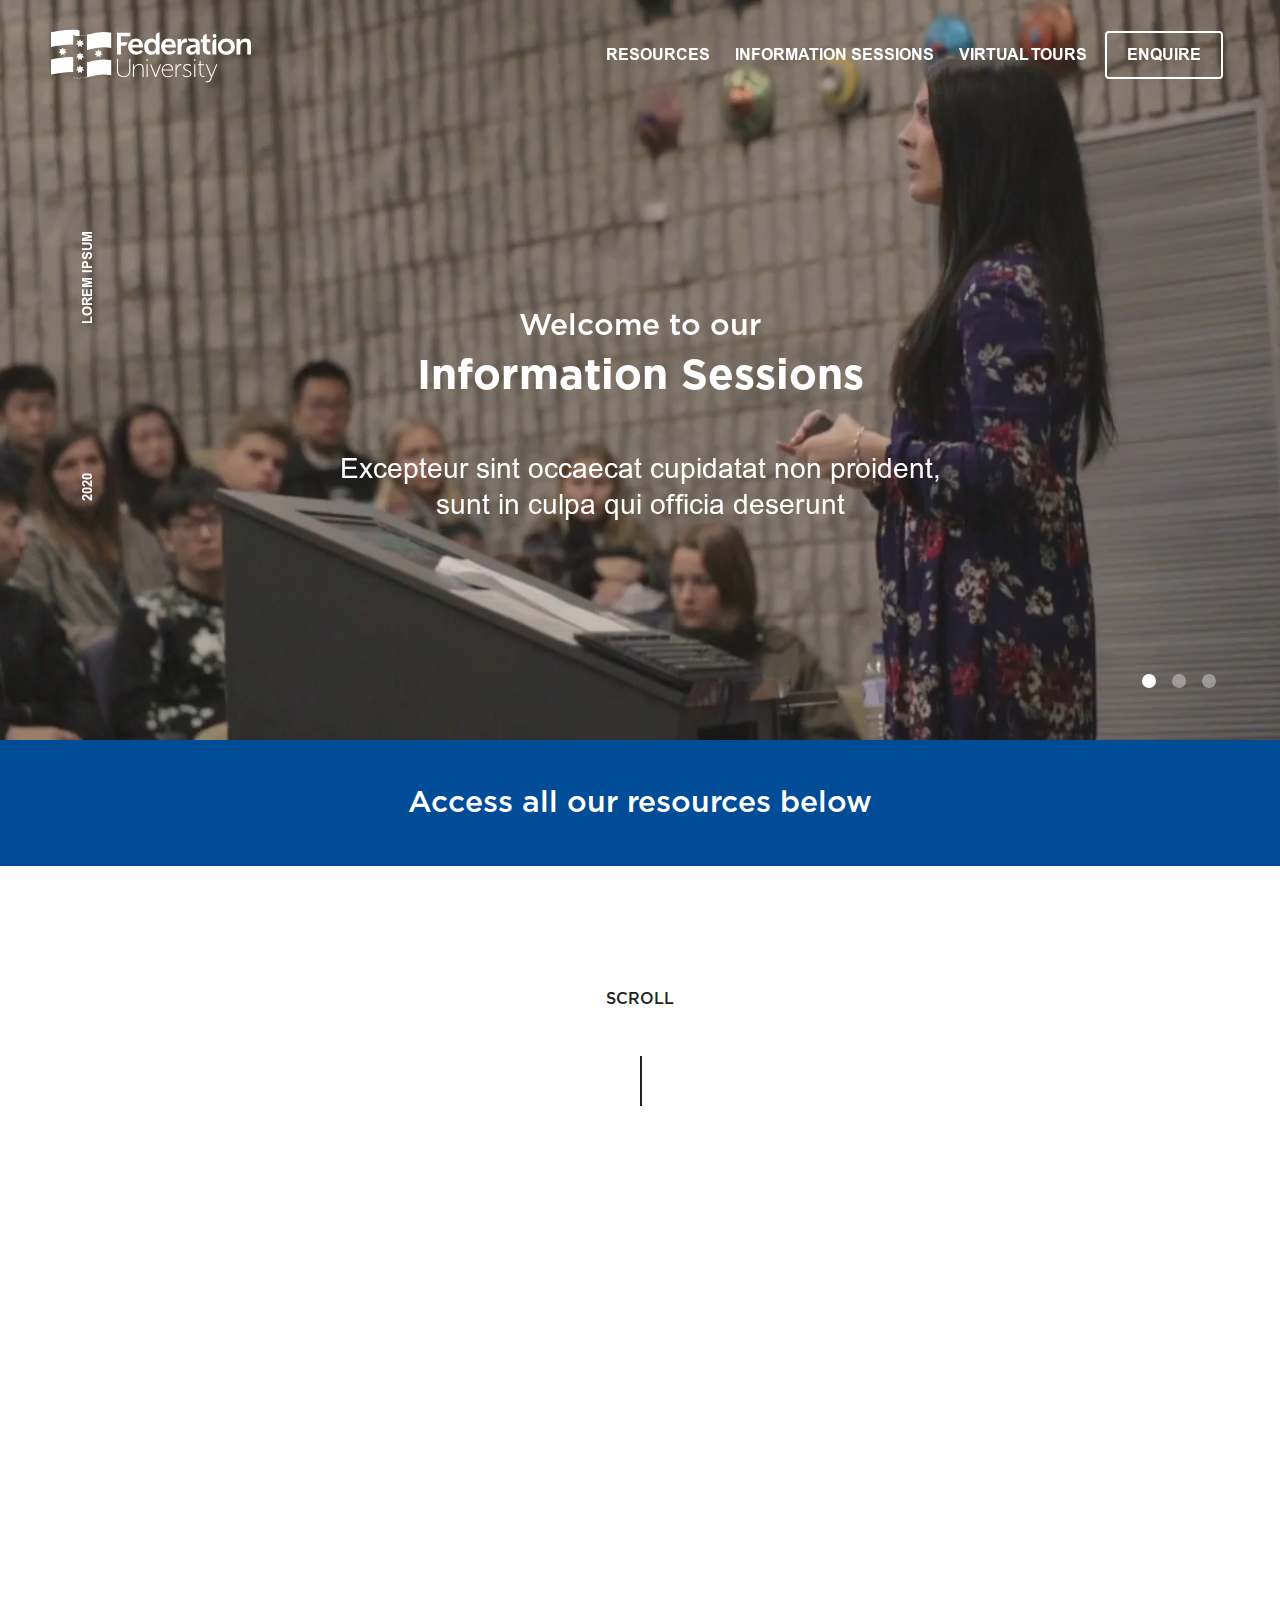
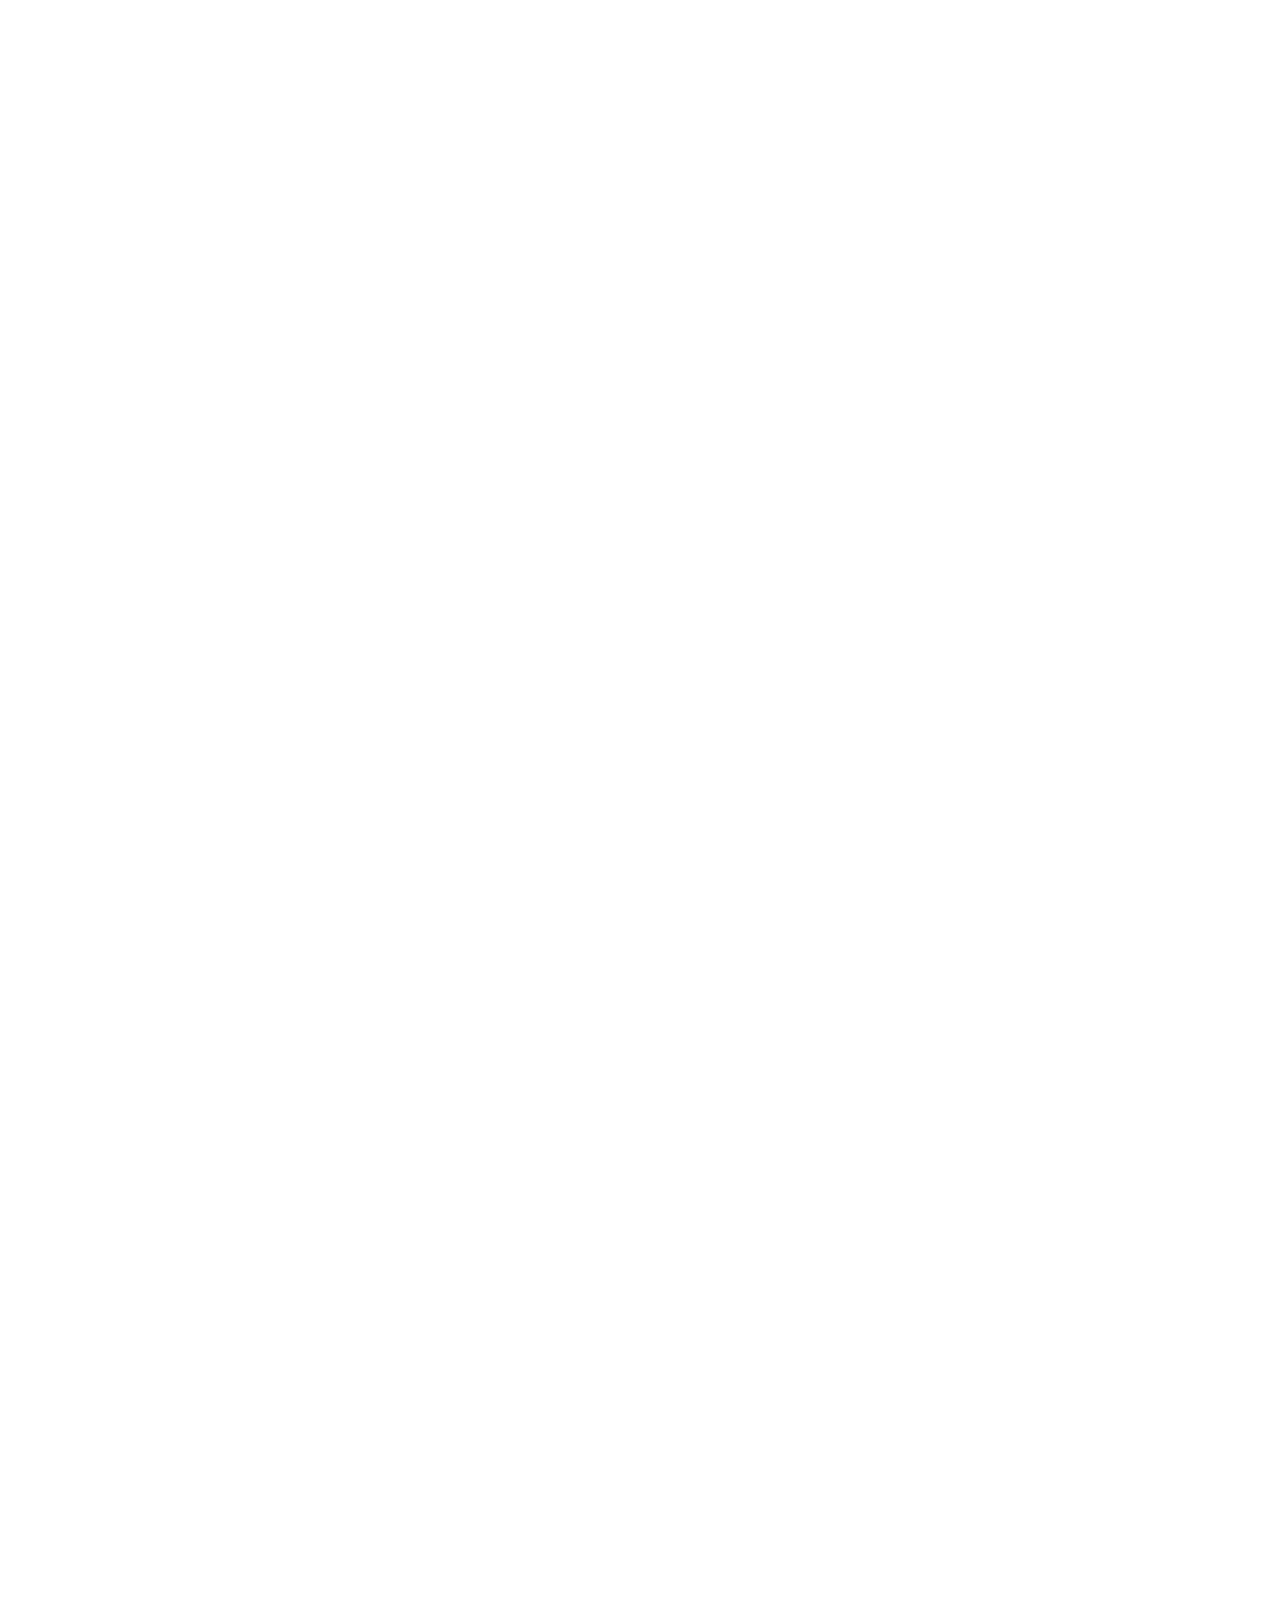
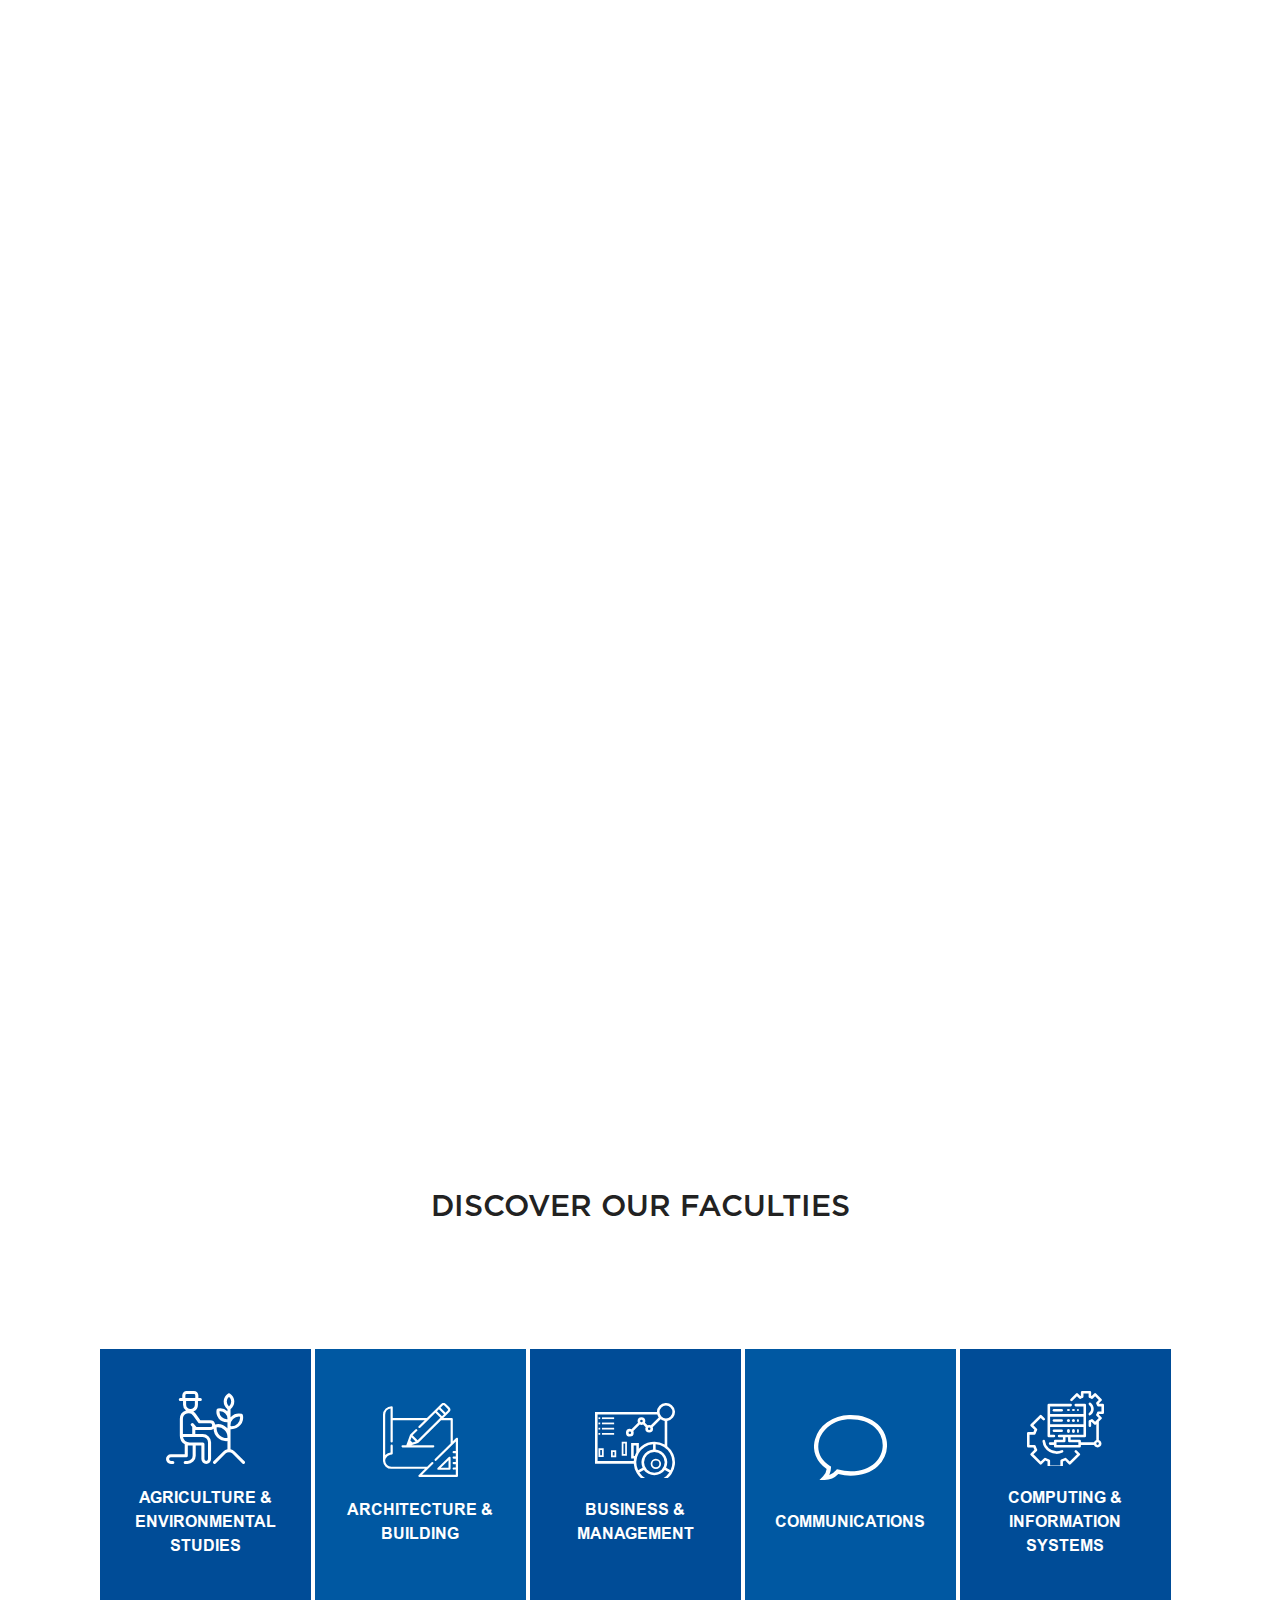
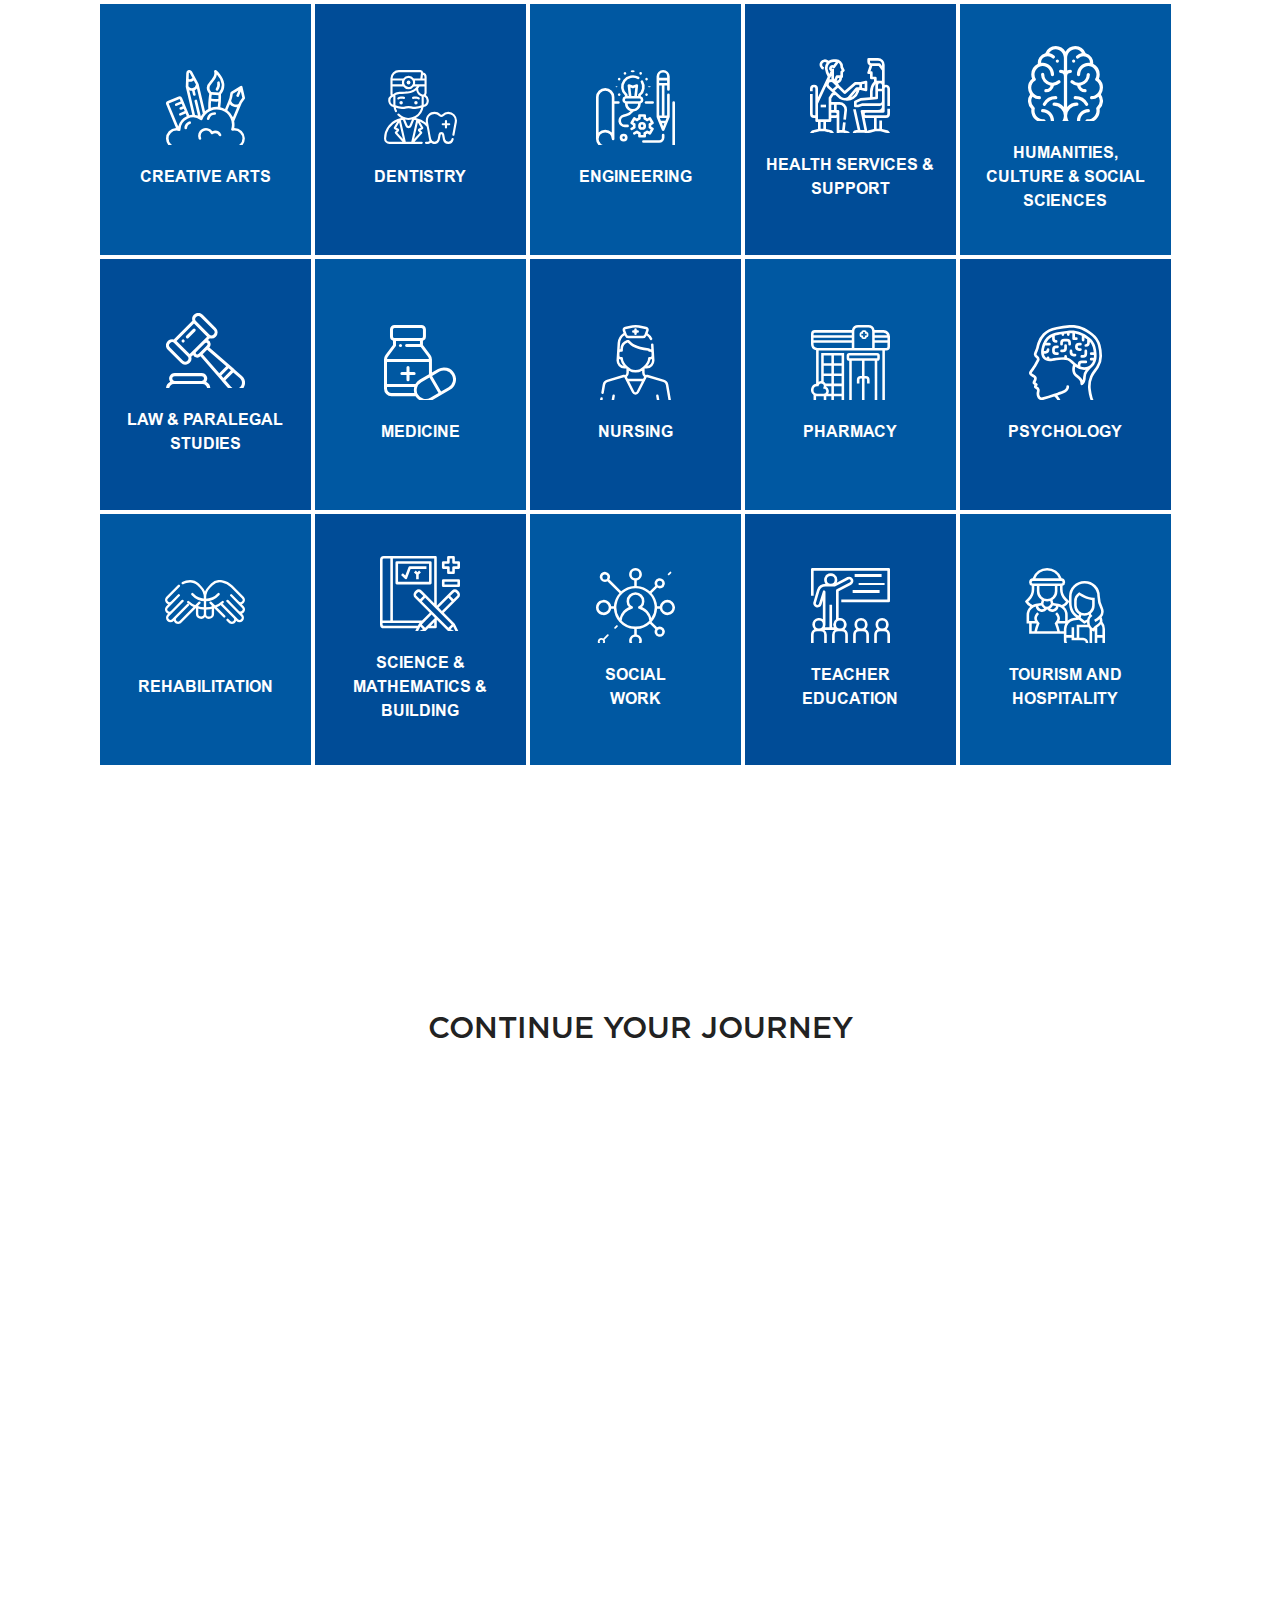
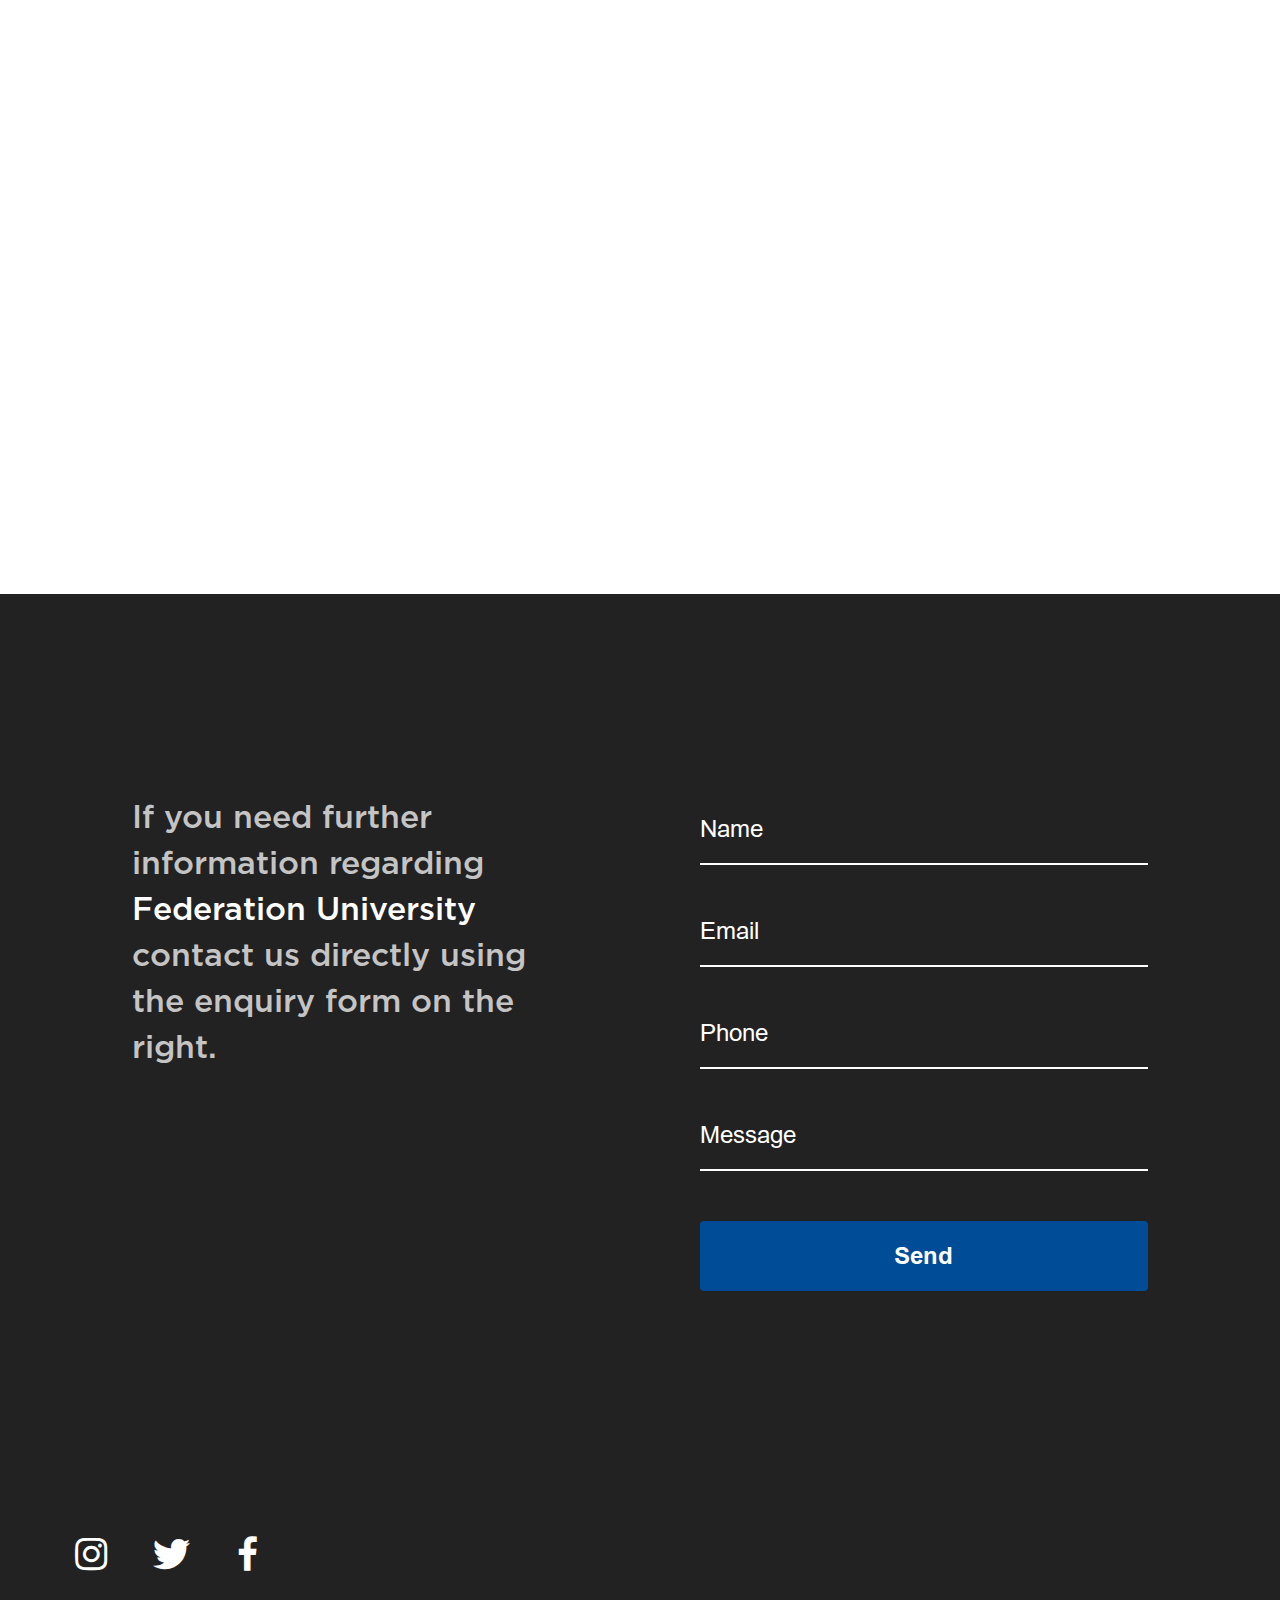
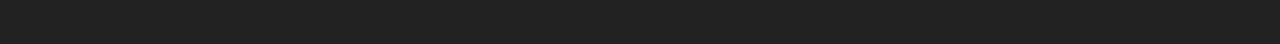
==== information_sessions.html @ 9e0c977b "file add" ====
<!DOCTYPE html>
<html lang="en">

<head>
    <meta charset="utf-8">
    <meta http-equiv="X-UA-Compatible" content="IE=edge">
    <meta name="viewport" content="width=device-width, initial-scale=1">
    <link rel="icon" href="img/fav_blue.png" type="image/ico" sizes="16x16">
    <!-- The above 3 meta tags *must* come first in the head; any other head content must come *after* these tags -->
    <title>Federation University</title>
    <!-- Bootstrap -->
    <link href="css/bootstrap.min.css" rel="stylesheet">
    <link rel="stylesheet" href="https://cdnjs.cloudflare.com/ajax/libs/font-awesome/5.11.2/css/all.css">
    <link rel="stylesheet" href="https://stackpath.bootstrapcdn.com/font-awesome/4.7.0/css/font-awesome.min.css">

    <link href="css/font-awesome.min.css" rel="stylesheet">
    <link href="css/hamburgers.css" rel="stylesheet">
    <link href="css/slick-theme.css" rel="stylesheet">
    <link href="css/aos.css" rel="stylesheet">
    <link href="css/slick.css" rel="stylesheet">
    <link href="css/style.css" rel="stylesheet">
    <link href="css/media.css" rel="stylesheet">
</head>

<body>

    <header class="header boxs  ">
        <nav class="navbar navbar-default myNavBar extraPadding">
            <nav class="navbar MyNaviBar navbar-expand-md">
                <a class="navbar-brand" href="index.html"><img src="img/logo.svg"></a>
                <button type="button" class="navbar-toggler" data-toggle="collapse" data-target="#nav"><span
                        class="navIcon"></span></button>
                <div class="navbar-collapse navbar-right" id="nav">
                    <div class="headerBox stroke align-items-center float-right">
                        <ul class="navbar-nav menu wrapper-inner-tab-backgrounds">
                            <li class="nav-item "><a class="nav-link strokNav" href="resources.html">RESOURCES</a></li>
                            <li class="nav-item "><a class="nav-link strokNav"
                                    href="information_sessions.html">INFORMATION SESSIONS</a></li>
                            <li class="nav-item "><a class="nav-link strokNav" href="virtual.html">VIRTUAL TOURS</a>
                            </li>
                            <li class="nav-item logbtnGreen wrapper-inner-tab-backgrounds-first">
                                <a class="nav-link sim-button button26" href="javaScript:void(0)">Enquire</a>
                            </li>
                        </ul>
                    </div>
                </div>
            </nav>
        </nav>

    </header>

    <section class="virtual  boxs">
        <div class="prolftSlick prolftSlickInformation boxs">
            <!-- for video -->
            <div class="virtualMain boxs">
                <video poster="" id="bgvid" playsinline autoplay muted loop src="video/information.mp4"
                    class="indexMainVideo">
                    <!-- 
                  - Video needs to be muted, since Chrome 66+ will not autoplay video with sound.
                  WCAG general accessibility recommendation is that media such as background video play through only once. Loop turned on for the purposes of illustration; if removed, the end of the video will fade in the same way created by pressing the "Pause" button  -->
                </video>
                <div id="polina" class="virtualArea boxs">
                    <div class="postionText">
                        <p>LOREM IPSUM</p>
                    </div>
                    <div class="postionText postionText2 postionText3">
                        <p>2020</p>
                    </div>
                    <div class="virtualInner virtualInnerINFO boxs">
                        <h2>Welcome to our
                            <span>Information Sessions</span>
                        </h2>
                        <h4>Excepteur sint occaecat cupidatat non proident, sunt in culpa qui officia deserunt </h4>
                    </div>
                </div>
            </div>
            <!-- for video -->
            <div class="virtualMain boxs">
                <video poster="" id="bgvid1" playsinline autoplay muted loop src="video/resources.mp4"
                    class="indexMainVideo">
                    <!-- 
                  - Video needs to be muted, since Chrome 66+ will not autoplay video with sound.
                  WCAG general accessibility recommendation is that media such as background video play through only once. Loop turned on for the purposes of illustration; if removed, the end of the video will fade in the same way created by pressing the "Pause" button  -->
                </video>
                <div id="polina" class="virtualArea boxs">
                    <div class="postionText">
                        <p>LOREM IPSUM</p>
                    </div>
                    <div class="postionText postionText2 postionText3">
                        <p>2020</p>
                    </div>
                    <div class="virtualInner virtualInnerINFO boxs">
                        <h2>Welcome to our
                            <span>Information Sessions</span>
                        </h2>
                        <h4>Excepteur sint occaecat cupidatat non proident, sunt in culpa qui officia deserunt </h4>
                    </div>

                </div>
            </div>
            <div class="virtualMain boxs">
                <video poster="" id="bgvid3" playsinline autoplay muted loop class="indexMainVideo">
                    <!-- 
                  - Video needs to be muted, since Chrome 66+ will not autoplay video with sound.
                  WCAG general accessibility recommendation is that media such as background video play through only once. Loop turned on for the purposes of illustration; if removed, the end of the video will fade in the same way created by pressing the "Pause" button  -->
                    <source src="video/virtual.mp4" type="video/mp4">


                </video>
                <div id="polina" class="virtualArea boxs">
                    <div class="postionText">
                        <p>LOREM IPSUM</p>
                    </div>
                    <div class="postionText postionText2 postionText3">
                        <p>2020</p>
                    </div>
                    <div class="virtualInner virtualInnerINFO boxs">
                        <h2>Welcome to our
                            <span>Information Sessions</span>
                        </h2>
                        <h4>Excepteur sint occaecat cupidatat non proident, sunt in culpa qui officia deserunt </h4>
                    </div>
                </div>
            </div>

        </div>

    </section>
    <section class="letHelp boxs">
        <div class="letHelpText">
            <h3>Access all our resources below</h3>
        </div>
    </section>
    <div class="wrapper boxs">
        <button class="scroll_down" id="scroll_down">
            SCROLL
        </button>
    </div>
    <div class="setBar boxs">
        <div class="verticalBar">
        </div>
    </div>

    <section class="vice_content boxs">

        <div class="vice boxs">
            <div class="viceMain boxs">
                <div class="row">
                    <div class="col-md-6">
                        <div class="viceLeft boxs">
                            <video poster="" id="bgvid5" data-aos="zoom-out" playsinline controls="true" pause muted
                                loop data-id="5">
                                <source src="video/resources.mp4" type="video/mp4">
                            </video>

                            <div id="polina" class="virtualArea virtualAreaVice boxs">
                                <button class="polinaPlay polinaPlay5" data-id="5"><img src="img/play.svg" alt="play"
                                        class="img-fluid"></button>
                            </div>
                        </div>
                    </div>
                    <div class="col-md-6 noright">
                        <div class="viceRight cupida boxs" data-aos="fade-left">
                            <h5>LOREM IPSUM</h5>
                            <h3>Vice Chancellor and President welcome</h3>
                            <p>Lorem ipsum dolor sit amet, consectetur adipisifwcing elit, sed do eiusmod tempor
                                incididunt ut labore et dolore roipi magna aliqua. Ut enim ad minim veeniam, quis
                                nostruklad exercitation ullamco laboris nisi ut aliquip ex ea commodo consequat. Duis
                                aute irure dolor in reprehenderit in tufpoy voluptate velit esse cillum dolore eu fugiat
                                nulla parieratur. Excepteur sint occaecat cupidatat.</p>
                            <p>Lorem ipsum dolor sit amet, consectetur adipisifwcing elit, sed do eiusmod tempor
                                incididunt ut labore et dolore roipi magna aliqua. Ut enim ad minim veeniam, quis
                                nostruklad exercitation ullamco laboris nisi ut aliquip ex ea commodo consequat.</p>

                            <div class="surName boxs">
                                <div class="surNameLeft">
                                    <i class="fa fa-user" aria-hidden="true"></i>
                                </div>
                                <div class="surNameRight">
                                    <h6>Name Surname
                                        <span>Vice-Chancellor and President</span>
                                    </h6>
                                </div>
                            </div>
                        </div>
                    </div>
                </div>
            </div>
        </div>
        <div class="vice Lecturer lctrr_one boxs">
            <div class="viceMain boxs">
                <div class="row">
                    <div class="col-md-6 ">
                        <div class="viceRight cupida boxs" data-aos="fade-right">
                            <div class="viceRightTExt boxs">
                                <h5>LOREM IPSUM</h5>
                                <h3>Admissions Department</h3>
                                <p>Lorem ipsum dolor sit amet, consectetur adipisifwcing elit, sed do eiusmod tempor
                                    incididunt ut labore et dolore roipi magna aliqua. Ut enim ad minim veeniam, quis
                                    nostruklad exercitation ullamco laboris nisi ut aliquip ex ea commodo consequat.
                                    Duis aute irure dolor in reprehenderit in tufpoy voluptate velit esse cillum dolore
                                    eu fugiat nulla parieratur. Excepteur sint occaecat cupidatat.</p>
                                <p>Lorem ipsum dolor sit amet, consectetur adipisifwcing elit, sed do eiusmod tempor
                                    incididunt ut labore et dolore roipi magna aliqua. Ut enim ad minim veeniam, quis
                                    nostruklad exercitation ullamco laboris nisi ut aliquip ex ea commodo consequat.</p>
                            </div>

                            <div class="sessionSlick boxs">
                                <div class="session_slicky boxs">
                                    <div class="session_slickInner boxs">
                                        <div class="sessionSlickImg">
                                            <img src="img/vdo1.png" alt="vdo1" class="img-fluid">
                                        </div>
                                        <h3>Excepteur sint<br>
                                            occaeuiecat cupida</h3>
                                    </div>

                                    <div class="session_slickInner boxs">
                                        <div class="sessionSlickImg">
                                            <img src="img/vdo2.png" alt="vdo1" class="img-fluid">
                                        </div>
                                        <h3>Excepteur sint<br>
                                            occaeuiecat cupida</h3>
                                    </div>

                                    <div class="session_slickInner boxs">
                                        <div class="sessionSlickImg">
                                            <img src="img/vdo3.png" alt="vdo1" class="img-fluid">
                                        </div>
                                        <h3>Excepteur sint<br>
                                            occaeuiecat cupida</h3>
                                    </div>

                                    <div class="session_slickInner boxs">
                                        <div class="sessionSlickImg">
                                            <img src="img/vdo1.png" alt="vdo1" class="img-fluid">
                                        </div>
                                        <h3>Excepteur sint<br>
                                            occaeuiecat cupida</h3>
                                    </div>
                                </div>
                            </div>

                        </div>
                    </div>
                    <div class="col-md-6 noright">
                        <div class="viceLeft boxs">
                            <video poster="" id="bgvid6" data-aos="zoom-out" playsinline controls="true" pause muted
                                loop data-id="6">
                                <source src="video/information.mp4" type="video/mp4">
                            </video>
                            <div id="polina" class="virtualArea virtualAreaVice boxs">
                                <button class="polinaPlay polinaPlay6 polinaPlayLeft" data-id="6"><img
                                        src="img/play.svg" alt="play" class="img-fluid"></button>
                            </div>
                        </div>
                    </div>
                </div>
            </div>
        </div>

        <div class="vice Lecturer boxs">
            <div class="viceMain boxs">
                <div class="row">
                    <div class="col-md-6">
                        <div class="viceLeft viceLeft2 boxs">
                            <video poster="" id="bgvid7" data-aos="zoom-out" playsinline controls="true" pause muted
                                loop data-id="7">
                                <source src="video/virtual.mp4" type="video/mp4">
                            </video>
                            <div id="polina" class="virtualArea virtualAreaVice boxs">
                                <button class="polinaPlay polinaPlay7" data-id="7"><img src="img/play.svg" alt="play"
                                        class="img-fluid"></button>
                            </div>
                        </div>
                    </div>
                    <div class="col-md-6 noright">
                        <div class="viceRight viceRight2 cupida boxs" data-aos="fade-left">
                            <h5>LOREM IPSUM</h5>
                            <h3>Career Counselling</h3>
                            <p>Lorem ipsum dolor sit amet, consectetur adipisifwcing elit, sed do eiusmod tempor
                                incididunt ut labore et dolore roipi magna aliqua. Ut enim ad minim veeniam, quis
                                nostruklad exercitation ullamco laboris nisi ut aliquip ex ea commodo consequat. Duis
                                aute irure dolor in reprehenderit in tufpoy voluptate velit esse cillum dolore eu fugiat
                                nulla parieratur. Excepteur sint occaecat cupidatat.</p>
                            <p>Lorem ipsum dolor sit amet, consectetur adipisifwcing elit, sed do eiusmod tempor
                                incididunt ut labore et dolore roipi magna aliqua. Ut enim ad minim veeniam, quis
                                nostruklad exercitation ullamco laboris nisi ut aliquip ex ea commodo consequat.</p>

                        </div>
                    </div>
                </div>
            </div>
        </div>
        <div class="vice Lecturer lctrr_one boxs lastViceArea">
            <div class="viceMain boxs">
                <div class="row">
                    <div class="col-md-6 ">
                        <div class="viceRight cupida boxs" data-aos="fade-right">
                            <div class="viceRightTExt boxs">
                                <h5>LOREM IPSUM</h5>
                                <h3>Join a student club or group</h3>
                                <p>Lorem ipsum dolor sit amet, consectetur adipisifwcing elit, sed do eiusmod tempor
                                    incididunt ut labore et dolore roipi magna aliqua. Ut enim ad minim veeniam, quis
                                    nostruklad exercitation ullamco laboris nisi ut aliquip ex ea commodo consequat.
                                    Duis aute irure dolor in reprehenderit in tufpoy voluptate velit esse cillum dolore
                                    eu fugiat nulla parieratur. Excepteur sint occaecat cupidatat.</p>
                                <p>Lorem ipsum dolor sit amet, consectetur adipisifwcing elit, sed do eiusmod tempor
                                    incididunt ut labore et dolore roipi magna aliqua. Ut enim ad minim veeniam, quis
                                    nostruklad exercitation ullamco laboris nisi ut aliquip ex ea commodo consequat.</p>
                            </div>

                            <div class="joinStudent boxs">
                                <a href="javascript:void(0)" class="button26">learn more</a>
                            </div>

                        </div>
                    </div>
                    <div class="col-md-6 noright">
                        <div class="viceLeft boxs">
                            <video poster="" id="bgvid8" data-aos="zoom-out" playsinline controls="true" pause muted
                                loop data-id="8">
                                <source src="video/resources.mp4" type="video/mp4">
                            </video>
                            <div id="polina" class="virtualArea virtualAreaVice boxs">
                                <button class="polinaPlay polinaPlay8 polinaPlayLeft" data-id="8"><img
                                        src="img/play.svg" alt="play" class="img-fluid"></button>
                            </div>
                        </div>
                    </div>
                </div>
            </div>
        </div>
    </section>



    <!--discover section start-->
    <section class="discover_section boxs" id="parallex3">
        <div class="vrtual_head virtual cupida">
            <h3>
                Discover our faculties
            </h3>
        </div>
        <!-- for desktop view  -->
        <div class="discover_content discover_contentDesk">
            <div class="discover_box">
                <div class="mydivForDIs">
                    <div class="dscv_img">
                        <img src="img/agriculture.svg" class="img-fluid" alt="image">
                    </div>
                    <div class="dscv_txt">
                        <a href="javascript:void(0)">
                            Agriculture & Environmental Studies
                        </a>
                    </div>
                </div>
            </div>
            <div class="discover_box">
                <div class="mydivForDIs">
                    <div class="dscv_img">
                        <img src="img/is1.svg" class="img-fluid" alt="image">
                    </div>
                    <div class="dscv_txt">
                        <a href="javascript:void(0)">
                            Architecture & Building
                        </a>
                    </div>
                </div>
            </div>
            <div class="discover_box">
                <div class="mydivForDIs">
                    <div class="dscv_img">
                        <img src="img/is8.svg" class="img-fluid" alt="image">
                    </div>
                    <div class="dscv_txt">
                        <a href="javascript:void(0)">
                            Business & Management
                        </a>
                    </div>
                </div>
            </div>

            <div class="discover_box">
                <div class="mydivForDIs">
                    <div class="dscv_img">
                        <img src="img/is7.svg" class="img-fluid" alt="image">
                    </div>
                    <div class="dscv_txt">
                        <a href="javascript:void(0)">
                            Communications
                        </a>
                    </div>
                </div>
            </div>
            <div class="discover_box">
                <div class="mydivForDIs">
                    <div class="dscv_img">
                        <img src="img/slick2.svg" class="img-fluid" alt="image">
                    </div>
                    <div class="dscv_txt">
                        <a href="javascript:void(0)">
                            Computing & Information Systems
                        </a>
                    </div>
                </div>
            </div>

            <div class="discover_box">
                <div class="mydivForDIs">
                    <div class="dscv_img">
                        <img src="img/is5.svg" class="img-fluid" alt="image">
                    </div>
                    <div class="dscv_txt">
                        <a href="javascript:void(0)">
                            Creative
                            Arts
                        </a>
                    </div>
                </div>
            </div>
            <div class="discover_box">
                <div class="mydivForDIs">
                    <div class="dscv_img">
                        <img src="img/is9.svg" class="img-fluid" alt="image">
                    </div>
                    <div class="dscv_txt">
                        <a href="javascript:void(0)">
                            Dentistry
                        </a>
                    </div>
                </div>
            </div>
            <div class="discover_box">
                <div class="mydivForDIs">
                    <div class="dscv_img">
                        <img src="img/is10.svg" class="img-fluid" alt="image">
                    </div>
                    <div class="dscv_txt">
                        <a href="javascript:void(0)">
                            Engineering
                        </a>
                    </div>
                </div>
            </div>
            <div class="discover_box">
                <div class="mydivForDIs">
                    <div class="dscv_img">
                        <img src="img/is11.svg" class="img-fluid" alt="image">
                    </div>
                    <div class="dscv_txt">
                        <a href="javascript:void(0)">
                            Health
                            Services & Support
                        </a>
                    </div>
                </div>
            </div>
            <div class="discover_box">
                <div class="mydivForDIs">
                    <div class="dscv_img">
                        <img src="img/is12.svg" class="img-fluid" alt="image">
                    </div>
                    <div class="dscv_txt">
                        <a href="javascript:void(0)">
                            Humanities, Culture & Social Sciences
                        </a>
                    </div>
                </div>
            </div>
            <div class="discover_box">
                <div class="mydivForDIs">
                    <div class="dscv_img">
                        <img src="img/is13.svg" class="img-fluid" alt="image">
                    </div>
                    <div class="dscv_txt">
                        <a href="javascript:void(0)">
                            Law &
                            Paralegal Studies
                        </a>
                    </div>
                </div>
            </div>
            <div class="discover_box">
                <div class="mydivForDIs">
                    <div class="dscv_img">
                        <img src="img/is14.svg" class="img-fluid" alt="image">
                    </div>
                    <div class="dscv_txt">
                        <a href="javascript:void(0)">
                            Medicine
                        </a>
                    </div>
                </div>
            </div>
            <div class="discover_box">
                <div class="mydivForDIs">
                    <div class="dscv_img">
                        <img src="img/is15.svg" class="img-fluid" alt="image">
                    </div>
                    <div class="dscv_txt">
                        <a href="javascript:void(0)">
                            Nursing
                        </a>
                    </div>
                </div>
            </div>
            <div class="discover_box">
                <div class="mydivForDIs">
                    <div class="dscv_img">
                        <img src="img/is16.svg" class="img-fluid" alt="image">
                    </div>
                    <div class="dscv_txt">
                        <a href="javascript:void(0)">
                            Pharmacy
                        </a>
                    </div>
                </div>
            </div>
            <div class="discover_box">
                <div class="mydivForDIs">
                    <div class="dscv_img">
                        <img src="img/is17.svg" class="img-fluid" alt="image">
                    </div>
                    <div class="dscv_txt">
                        <a href="javascript:void(0)">
                            Psychology
                        </a>
                    </div>
                </div>
            </div>
            <div class="discover_box">
                <div class="mydivForDIs">
                    <div class="dscv_img">
                        <img src="img/is18.svg" class="img-fluid" alt="image">
                    </div>
                    <div class="dscv_txt">
                        <a href="javascript:void(0)">
                            Rehabilitation
                        </a>
                    </div>
                </div>
            </div>
            <div class="discover_box">
                <div class="mydivForDIs">
                    <div class="dscv_img">
                        <img src="img/is19.svg" class="img-fluid" alt="image">
                    </div>
                    <div class="dscv_txt">
                        <a href="javascript:void(0)">
                            Science & Mathematics
                            & Building

                        </a>
                    </div>
                </div>
            </div>
            <div class="discover_box">
                <div class="mydivForDIs">
                    <div class="dscv_img">
                        <img src="img/is20.svg" class="img-fluid" alt="image">
                    </div>
                    <div class="dscv_txt">
                        <a href="javascript:void(0)">
                            Social <br>
                            Work
                        </a>
                    </div>
                </div>
            </div>
            <div class="discover_box">
                <div class="mydivForDIs">
                    <div class="dscv_img">
                        <img src="img/is21.svg" class="img-fluid" alt="image">
                    </div>
                    <div class="dscv_txt">
                        <a href="javascript:void(0)">
                            Teacher <br> Education
                        </a>
                    </div>
                </div>
            </div>
            <div class="discover_box">
                <div class="mydivForDIs">
                    <div class="dscv_img">
                        <img src="img/is6.svg" class="img-fluid" alt="image">
                    </div>
                    <div class="dscv_txt">
                        <a href="javascript:void(0)">
                            Tourism and Hospitality
                        </a>
                    </div>
                </div>
            </div>

        </div>
        <!-- for desktop view  -->
        <!-- for mob view  -->
        <!-- <div class="discover_content discover_contentMob">
            <div class="discover_box">
                <div class="mydivForDIs">
                <div class="dscv_img">
                    <img src="img/agriculture.svg" class="img-fluid" alt="image">
                </div>
                <div class="dscv_txt">
                    <a href="javascript:void(0)">
               Agriculture & Environmental Studies
             </a>
                </div>
                </div>
            </div>
            <div class="discover_box">
                <div class="mydivForDIs">
                <div class="dscv_img">
                    <img src="img/is1.svg" class="img-fluid" alt="image">
                </div>
                <div class="dscv_txt">
                    <a href="javascript:void(0)">
                        Architecture & Building
             </a>
                </div></div>
            </div>
            <div class="discover_box">
                <div class="mydivForDIs">
                <div class="dscv_img">
                    <img src="img/is8.svg" class="img-fluid" alt="image">
                </div>
                <div class="dscv_txt">
                    <a href="javascript:void(0)">
                        Business & Management
             </a>
                </div></div>
            </div>
         
            <div class="discover_box">
                <div class="mydivForDIs">
                <div class="dscv_img">
                    <img src="img/is7.svg" class="img-fluid" alt="image">
                </div>
                <div class="dscv_txt">
                    <a href="javascript:void(0)">
                        Communications
             </a>
                </div></div>
            </div>
            <div class="discover_box">
                <div class="mydivForDIs">
                <div class="dscv_img">
                    <img src="img/slick2.svg" class="img-fluid" alt="image">
                </div>
                <div class="dscv_txt">
                    <a href="javascript:void(0)">
                        Computing & Information Systems
             </a>
                </div></div>
            </div>

            <div class="discover_box">
                <div class="mydivForDIs">
                <div class="dscv_img">
                    <img src="img/is5.svg" class="img-fluid" alt="image">
                </div>
                <div class="dscv_txt">
                    <a href="javascript:void(0)">
                        Creative
                        Arts
             </a>
                </div></div>
            </div>
            <div class="discover_box">
                <div class="mydivForDIs">
                <div class="dscv_img">
                    <img src="img/is9.svg" class="img-fluid" alt="image">
                </div>
                <div class="dscv_txt">
                    <a href="javascript:void(0)">
                        Dentistry
             </a>
                </div></div>
            </div>
            <div class="discover_box">
                <div class="mydivForDIs">
                <div class="dscv_img">
                    <img src="img/is10.svg" class="img-fluid" alt="image">
                </div>
                <div class="dscv_txt">
                    <a href="javascript:void(0)">
                        Engineering
             </a>
                </div></div>
            </div>
            <div class="discover_box">
                <div class="mydivForDIs">
                <div class="dscv_img">
                    <img src="img/is11.svg" class="img-fluid" alt="image">
                </div>
                <div class="dscv_txt">
                    <a href="javascript:void(0)">
                        Health
                        Services & Support
             </a>
                </div></div>
            </div>
            <div class="discover_box">
                <div class="mydivForDIs">
                <div class="dscv_img">
                    <img src="img/is12.svg" class="img-fluid" alt="image">
                </div>
                <div class="dscv_txt">
                    <a href="javascript:void(0)">
                        Humanities, Culture & Social Sciences
             </a>
                </div></div>
            </div>
            <div class="discover_box">
                <div class="mydivForDIs">
                <div class="dscv_img">
                    <img src="img/is13.svg" class="img-fluid" alt="image">
                </div>
                <div class="dscv_txt">
                    <a href="javascript:void(0)">
                        Law &
Paralegal Studies
             </a>
                </div></div>
            </div>
            <div class="discover_box">
                <div class="mydivForDIs">
                <div class="dscv_img">
                    <img src="img/is14.svg" class="img-fluid" alt="image">
                </div>
                <div class="dscv_txt">
                    <a href="javascript:void(0)">
                        Medicine
             </a>
                </div></div>
            </div>
            <div class="discover_box">
                <div class="mydivForDIs">
                <div class="dscv_img">
                    <img src="img/is15.svg" class="img-fluid" alt="image">
                </div>
                <div class="dscv_txt">
                    <a href="javascript:void(0)">
                        Nursing
             </a>
                </div></div>
            </div>
            <div class="discover_box">
                <div class="mydivForDIs">
                <div class="dscv_img">
                    <img src="img/is16.svg" class="img-fluid" alt="image">
                </div>
                <div class="dscv_txt">
                    <a href="javascript:void(0)">
                        Pharmacy
             </a>
                </div></div>
            </div>
            <div class="discover_box">
                <div class="mydivForDIs">
                <div class="dscv_img">
                    <img src="img/is17.svg" class="img-fluid" alt="image">
                </div>
                <div class="dscv_txt">
                    <a href="javascript:void(0)">
                        Psychology
             </a>
                </div></div>
            </div>
            <div class="discover_box">
                <div class="mydivForDIs">
                <div class="dscv_img">
                    <img src="img/is18.svg" class="img-fluid" alt="image">
                </div>
                <div class="dscv_txt">
                    <a href="javascript:void(0)">
                        Rehabilitation
             </a>
                </div></div>
            </div>
            <div class="discover_box">
                <div class="mydivForDIs">
                <div class="dscv_img">
                    <img src="img/is19.svg" class="img-fluid" alt="image">
                </div>
                <div class="dscv_txt">
                    <a href="javascript:void(0)">
                        Science & Mathematics
                        & Building

             </a>
                </div></div>
            </div>
            <div class="discover_box">
                <div class="mydivForDIs">
                <div class="dscv_img">
                    <img src="img/is20.svg" class="img-fluid" alt="image">
                </div>
                <div class="dscv_txt">
                    <a href="javascript:void(0)">
                        Social <br>
Work
             </a>
                </div></div>
            </div>
            <div class="discover_box">
                <div class="mydivForDIs">
                <div class="dscv_img">
                    <img src="img/is21.svg" class="img-fluid" alt="image">
                </div>
                <div class="dscv_txt">
                    <a href="javascript:void(0)">
                        Teacher <br> Education
             </a>
                </div></div>
            </div>
            <div class="discover_box">
                <div class="mydivForDIs">
                <div class="dscv_img">
                    <img src="img/is6.svg" class="img-fluid" alt="image">
                </div>
                <div class="dscv_txt">
                    <a href="javascript:void(0)">
                        Tourism and Hospitality
             </a>
                </div></div>
            </div>

        </div> -->
        <!-- for mob view  -->


    </section>
    <!--discover section end-->
    <!--continue journey start-->
    <section class="continue_jrny dscvr_jrny boxs">

        <div class="vrtual_head virtual cupida">
            <h3>
                Continue your journey
            </h3>
        </div>
        <div class="setBar setBar2 boxs" data-aos="fade-top">
            <div class="verticalBar verticalBar2">
            </div>
        </div>
        <div class="jouney_box boxs">
            <div class="virtualBoxMain sideBoxs resourecesMainBox d-inline-block" data-aos="fade-right">
                <div class="boxImg">
                    <img src="img/vrtl_student.svg" alt="student" class="img-fluid">
                </div>
                <div class="boxText">
                    <h3>Resources</h3>
                </div>
            </div>
            <div class="jouney_text cupida" data-aos="fade-left">
                <h4>Excepteur sint <br>
                    occaeuiecat cupida</h4>
                <a href="javascript:void(0)">LEARN MORE <i class="fa fa-arrow-right" aria-hidden="true"></i></a>
            </div>
        </div>
        <div class="setBar setBar2 boxs" data-aos="fade-top">
            <div class="verticalBar verticalBar2">
            </div>
        </div>

        <div class="jouney_box boxs">
            <div class="virtualBoxMain sideBoxs resourecesMainBox d-inline-block" data-aos="fade-right">
                <div class="boxImg boxImg_virtual">
                    <img src="img/virtual_white.svg" alt="student" class="img-fluid">
                </div>
                <div class="boxText">
                    <h3>Virtual<br>Tours</h3>
                </div>
            </div>
            <div class="jouney_text cupida" data-aos="fade-left">
                <h4>Excepteur sint <br>
                    occaeuiecat cupida</h4>
                <a href="javascript:void(0)">LEARN MORE <i class="fa fa-arrow-right" aria-hidden="true"></i></a>
            </div>
        </div>
    </section>
    <!--continue journey end-->

    <section class="formArea boxs">
        <div class="formMain boxs">
            <div class="formText boxs">
                <h3>If you need further information regarding <span>Federation University</span> contact us directly
                    using the enquiry form on the right.</h3>
            </div>
            <div class="formAll wrapper-inner-tab-backgrounds">
                <form>
                    <div class="form-group">
                        <input type="text" class="form-control" alt="Name" placeholder="Name">
                    </div>
                    <div class="form-group">
                        <input type="email" class="form-control" alt="Email" placeholder="Email">
                    </div>
                    <div class="form-group">
                        <input type="number" class="form-control" alt="Number" placeholder="Phone">
                    </div>
                    <div class="form-group">
                        <textarea cols="1" rows="1" class="form-control" placeholder="Message"></textarea>
                    </div>
                    <div class="formBtnAll ">
                        <button type="submit" class="sim-button button27 button26">Send</button>
                    </div>
                </form>
            </div>
        </div>
        <footer class="footer boxs">
            <div class="footerMain boxs">
                <div class="btmright d-inline-block ">
                    <a href="javascript:void(0)"><i class="fab fa-instagram"></i></a>
                    <a href="javascript:void(0)"><i class="fab fa-twitter"></i></a>
                    <a href="javascript:void(0)"><i class="fa fa-facebook-f"></i></a>
                </div>
                <div class="fixedArrow">
                    <a id="back2Top" title="Back to top" href="javascript:void(0)">Back to top <i
                            class="fa fa-chevron-up" aria-hidden="true"></i></a>
                </div>
            </div>
        </footer>
    </section>




    <script src="js/jquery.js"></script>
    <script src="js/bootstrap.min.js"></script>
    <script src="js/aos.js"></script>
    <script src="js/slick.js"></script>
    <!-- <script src="https://cdnjs.cloudflare.com/ajax/libs/prefixfree/1.0.7/prefixfree.min.js"></script> -->
    <script src="js/custom.js"></script>
</body>

</html>
---- css/hamburgers.css ----
/*!
 * Hamburgers
 * @description Tasty CSS-animated hamburgers
 * @author Jonathan Suh @jonsuh
 * @site https://jonsuh.com/hamburgers
 * @link https://github.com/jonsuh/hamburgers
 */
.hamburger {
    padding: 15px 15px;
    display: inline-block;
    cursor: pointer;
    transition-property: opacity, filter;
    transition-duration: 0.15s;
    transition-timing-function: linear;
    font: inherit;
    color: inherit;
    text-transform: none;
    background-color: transparent;
    border: 0;
    margin: 0;
    overflow: visible; }
.hamburger:hover {
    opacity: 0.7; }

.hamburger-box {
    width: 40px;
    height: 24px;
    display: inline-block;
    position: relative; }

.hamburger-inner {
    display: block;
    top: 50%;
    margin-top: -2px; }
.hamburger-inner, .hamburger-inner::before, .hamburger-inner::after {
    width: 40px;
    height: 4px;
    background-color: #b4692f;
    border-radius: 4px;
    position: absolute;
    transition-property: transform;
    transition-duration: 0.15s;
    transition-timing-function: ease; }
.hamburger-inner::before, .hamburger-inner::after {
    content: "";
    display: block; }
.hamburger-inner::before {
    top: -10px; }
.hamburger-inner::after {
    bottom: -10px; }

/*
   * 3DX
   */
.hamburger--3dx .hamburger-box {
    perspective: 80px; }

.hamburger--3dx .hamburger-inner {
    transition: transform 0.15s cubic-bezier(0.645, 0.045, 0.355, 1), background-color 0s 0.1s cubic-bezier(0.645, 0.045, 0.355, 1); }
.hamburger--3dx .hamburger-inner::before, .hamburger--3dx .hamburger-inner::after {
    transition: transform 0s 0.1s cubic-bezier(0.645, 0.045, 0.355, 1); }

.hamburger--3dx.is-active .hamburger-inner {
    background-color: transparent;
    transform: rotateY(180deg); }
.hamburger--3dx.is-active .hamburger-inner::before {
    transform: translate3d(0, 10px, 0) rotate(45deg); }
.hamburger--3dx.is-active .hamburger-inner::after {
    transform: translate3d(0, -10px, 0) rotate(-45deg); }

/*
   * 3DX Reverse
   */
.hamburger--3dx-r .hamburger-box {
    perspective: 80px; }

.hamburger--3dx-r .hamburger-inner {
    transition: transform 0.15s cubic-bezier(0.645, 0.045, 0.355, 1), background-color 0s 0.1s cubic-bezier(0.645, 0.045, 0.355, 1); }
.hamburger--3dx-r .hamburger-inner::before, .hamburger--3dx-r .hamburger-inner::after {
    transition: transform 0s 0.1s cubic-bezier(0.645, 0.045, 0.355, 1); }

.hamburger--3dx-r.is-active .hamburger-inner {
    background-color: transparent;
    transform: rotateY(-180deg); }
.hamburger--3dx-r.is-active .hamburger-inner::before {
    transform: translate3d(0, 10px, 0) rotate(45deg); }
.hamburger--3dx-r.is-active .hamburger-inner::after {
    transform: translate3d(0, -10px, 0) rotate(-45deg); }

/*
   * 3DY
   */
.hamburger--3dy .hamburger-box {
    perspective: 80px; }

.hamburger--3dy .hamburger-inner {
    transition: transform 0.15s cubic-bezier(0.645, 0.045, 0.355, 1), background-color 0s 0.1s cubic-bezier(0.645, 0.045, 0.355, 1); }
.hamburger--3dy .hamburger-inner::before, .hamburger--3dy .hamburger-inner::after {
    transition: transform 0s 0.1s cubic-bezier(0.645, 0.045, 0.355, 1); }

.hamburger--3dy.is-active .hamburger-inner {
    background-color: transparent;
    transform: rotateX(-180deg); }
.hamburger--3dy.is-active .hamburger-inner::before {
    transform: translate3d(0, 10px, 0) rotate(45deg); }
.hamburger--3dy.is-active .hamburger-inner::after {
    transform: translate3d(0, -10px, 0) rotate(-45deg); }

/*
   * 3DY Reverse
   */
.hamburger--3dy-r .hamburger-box {
    perspective: 80px; }

.hamburger--3dy-r .hamburger-inner {
    transition: transform 0.15s cubic-bezier(0.645, 0.045, 0.355, 1), background-color 0s 0.1s cubic-bezier(0.645, 0.045, 0.355, 1); }
.hamburger--3dy-r .hamburger-inner::before, .hamburger--3dy-r .hamburger-inner::after {
    transition: transform 0s 0.1s cubic-bezier(0.645, 0.045, 0.355, 1); }

.hamburger--3dy-r.is-active .hamburger-inner {
    background-color: transparent;
    transform: rotateX(180deg); }
.hamburger--3dy-r.is-active .hamburger-inner::before {
    transform: translate3d(0, 10px, 0) rotate(45deg); }
.hamburger--3dy-r.is-active .hamburger-inner::after {
    transform: translate3d(0, -10px, 0) rotate(-45deg); }

/*
   * 3DXY
   */
.hamburger--3dxy .hamburger-box {
    perspective: 80px; }

.hamburger--3dxy .hamburger-inner {
    transition: transform 0.15s cubic-bezier(0.645, 0.045, 0.355, 1), background-color 0s 0.1s cubic-bezier(0.645, 0.045, 0.355, 1); }
.hamburger--3dxy .hamburger-inner::before, .hamburger--3dxy .hamburger-inner::after {
    transition: transform 0s 0.1s cubic-bezier(0.645, 0.045, 0.355, 1); }

.hamburger--3dxy.is-active .hamburger-inner {
    background-color: transparent;
    transform: rotateX(180deg) rotateY(180deg); }
.hamburger--3dxy.is-active .hamburger-inner::before {
    transform: translate3d(0, 10px, 0) rotate(45deg); }
.hamburger--3dxy.is-active .hamburger-inner::after {
    transform: translate3d(0, -10px, 0) rotate(-45deg); }

/*
   * 3DXY Reverse
   */
.hamburger--3dxy-r .hamburger-box {
    perspective: 80px; }

.hamburger--3dxy-r .hamburger-inner {
    transition: transform 0.15s cubic-bezier(0.645, 0.045, 0.355, 1), background-color 0s 0.1s cubic-bezier(0.645, 0.045, 0.355, 1); }
.hamburger--3dxy-r .hamburger-inner::before, .hamburger--3dxy-r .hamburger-inner::after {
    transition: transform 0s 0.1s cubic-bezier(0.645, 0.045, 0.355, 1); }

.hamburger--3dxy-r.is-active .hamburger-inner {
    background-color: transparent;
    transform: rotateX(180deg) rotateY(180deg) rotateZ(-180deg); }
.hamburger--3dxy-r.is-active .hamburger-inner::before {
    transform: translate3d(0, 10px, 0) rotate(45deg); }
.hamburger--3dxy-r.is-active .hamburger-inner::after {
    transform: translate3d(0, -10px, 0) rotate(-45deg); }

/*
   * Arrow
   */
.hamburger--arrow.is-active .hamburger-inner::before {
    transform: translate3d(-8px, 0, 0) rotate(-45deg) scale(0.7, 1); }

.hamburger--arrow.is-active .hamburger-inner::after {
    transform: translate3d(-8px, 0, 0) rotate(45deg) scale(0.7, 1); }

/*
   * Arrow Right
   */
.hamburger--arrow-r.is-active .hamburger-inner::before {
    transform: translate3d(8px, 0, 0) rotate(45deg) scale(0.7, 1); }

.hamburger--arrow-r.is-active .hamburger-inner::after {
    transform: translate3d(8px, 0, 0) rotate(-45deg) scale(0.7, 1); }

/*
   * Arrow Alt
   */
.hamburger--arrowalt .hamburger-inner::before {
    transition: top 0.1s 0.1s ease, transform 0.1s cubic-bezier(0.165, 0.84, 0.44, 1); }

.hamburger--arrowalt .hamburger-inner::after {
    transition: bottom 0.1s 0.1s ease, transform 0.1s cubic-bezier(0.165, 0.84, 0.44, 1); }

.hamburger--arrowalt.is-active .hamburger-inner::before {
    top: 0;
    transform: translate3d(-8px, -10px, 0) rotate(-45deg) scale(0.7, 1);
    transition: top 0.1s ease, transform 0.1s 0.1s cubic-bezier(0.895, 0.03, 0.685, 0.22); }

.hamburger--arrowalt.is-active .hamburger-inner::after {
    bottom: 0;
    transform: translate3d(-8px, 10px, 0) rotate(45deg) scale(0.7, 1);
    transition: bottom 0.1s ease, transform 0.1s 0.1s cubic-bezier(0.895, 0.03, 0.685, 0.22); }

/*
   * Arrow Alt Right
   */
.hamburger--arrowalt-r .hamburger-inner::before {
    transition: top 0.1s 0.1s ease, transform 0.1s cubic-bezier(0.165, 0.84, 0.44, 1); }

.hamburger--arrowalt-r .hamburger-inner::after {
    transition: bottom 0.1s 0.1s ease, transform 0.1s cubic-bezier(0.165, 0.84, 0.44, 1); }

.hamburger--arrowalt-r.is-active .hamburger-inner::before {
    top: 0;
    transform: translate3d(8px, -10px, 0) rotate(45deg) scale(0.7, 1);
    transition: top 0.1s ease, transform 0.1s 0.1s cubic-bezier(0.895, 0.03, 0.685, 0.22); }

.hamburger--arrowalt-r.is-active .hamburger-inner::after {
    bottom: 0;
    transform: translate3d(8px, 10px, 0) rotate(-45deg) scale(0.7, 1);
    transition: bottom 0.1s ease, transform 0.1s 0.1s cubic-bezier(0.895, 0.03, 0.685, 0.22); }

/*
 * Arrow Turn
 */
.hamburger--arrowturn.is-active .hamburger-inner {
    transform: rotate(-180deg); }
.hamburger--arrowturn.is-active .hamburger-inner::before {
    transform: translate3d(8px, 0, 0) rotate(45deg) scale(0.7, 1); }
.hamburger--arrowturn.is-active .hamburger-inner::after {
    transform: translate3d(8px, 0, 0) rotate(-45deg) scale(0.7, 1); }

/*
 * Arrow Turn Right
 */
.hamburger--arrowturn-r.is-active .hamburger-inner {
    transform: rotate(-180deg); }
.hamburger--arrowturn-r.is-active .hamburger-inner::before {
    transform: translate3d(-8px, 0, 0) rotate(-45deg) scale(0.7, 1); }
.hamburger--arrowturn-r.is-active .hamburger-inner::after {
    transform: translate3d(-8px, 0, 0) rotate(45deg) scale(0.7, 1); }

/*
   * Boring
   */
.hamburger--boring .hamburger-inner, .hamburger--boring .hamburger-inner::before, .hamburger--boring .hamburger-inner::after {
    transition-property: none; }

.hamburger--boring.is-active .hamburger-inner {
    transform: rotate(45deg); }
.hamburger--boring.is-active .hamburger-inner::before {
    top: 0;
    opacity: 0; }
.hamburger--boring.is-active .hamburger-inner::after {
    bottom: 0;
    transform: rotate(-90deg); }

/*
   * Collapse
   */
.hamburger--collapse .hamburger-inner {
    top: auto;
    bottom: 0;
    transition-duration: 0.13s;
    transition-delay: 0.13s;
    transition-timing-function: cubic-bezier(0.55, 0.055, 0.675, 0.19); }
.hamburger--collapse .hamburger-inner::after {
    top: -20px;
    transition: top 0.2s 0.2s cubic-bezier(0.33333, 0.66667, 0.66667, 1), opacity 0.1s linear; }
.hamburger--collapse .hamburger-inner::before {
    transition: top 0.12s 0.2s cubic-bezier(0.33333, 0.66667, 0.66667, 1), transform 0.13s cubic-bezier(0.55, 0.055, 0.675, 0.19); }

.hamburger--collapse.is-active .hamburger-inner {
    transform: translate3d(0, -10px, 0) rotate(-45deg);
    transition-delay: 0.22s;
    transition-timing-function: cubic-bezier(0.215, 0.61, 0.355, 1); }
.hamburger--collapse.is-active .hamburger-inner::after {
    top: 0;
    opacity: 0;
    transition: top 0.2s cubic-bezier(0.33333, 0, 0.66667, 0.33333), opacity 0.1s 0.22s linear; }
.hamburger--collapse.is-active .hamburger-inner::before {
    top: 0;
    transform: rotate(-90deg);
    transition: top 0.1s 0.16s cubic-bezier(0.33333, 0, 0.66667, 0.33333), transform 0.13s 0.25s cubic-bezier(0.215, 0.61, 0.355, 1); }

/*
   * Collapse Reverse
   */
.hamburger--collapse-r .hamburger-inner {
    top: auto;
    bottom: 0;
    transition-duration: 0.13s;
    transition-delay: 0.13s;
    transition-timing-function: cubic-bezier(0.55, 0.055, 0.675, 0.19); }
.hamburger--collapse-r .hamburger-inner::after {
    top: -20px;
    transition: top 0.2s 0.2s cubic-bezier(0.33333, 0.66667, 0.66667, 1), opacity 0.1s linear; }
.hamburger--collapse-r .hamburger-inner::before {
    transition: top 0.12s 0.2s cubic-bezier(0.33333, 0.66667, 0.66667, 1), transform 0.13s cubic-bezier(0.55, 0.055, 0.675, 0.19); }

.hamburger--collapse-r.is-active .hamburger-inner {
    transform: translate3d(0, -10px, 0) rotate(45deg);
    transition-delay: 0.22s;
    transition-timing-function: cubic-bezier(0.215, 0.61, 0.355, 1); }
.hamburger--collapse-r.is-active .hamburger-inner::after {
    top: 0;
    opacity: 0;
    transition: top 0.2s cubic-bezier(0.33333, 0, 0.66667, 0.33333), opacity 0.1s 0.22s linear; }
.hamburger--collapse-r.is-active .hamburger-inner::before {
    top: 0;
    transform: rotate(90deg);
    transition: top 0.1s 0.16s cubic-bezier(0.33333, 0, 0.66667, 0.33333), transform 0.13s 0.25s cubic-bezier(0.215, 0.61, 0.355, 1); }

/*
   * Elastic
   */
.hamburger--elastic .hamburger-inner {
    top: 2px;
    transition-duration: 0.275s;
    transition-timing-function: cubic-bezier(0.68, -0.55, 0.265, 1.55); }
.hamburger--elastic .hamburger-inner::before {
    top: 10px;
    transition: opacity 0.125s 0.275s ease; }
.hamburger--elastic .hamburger-inner::after {
    top: 20px;
    transition: transform 0.275s cubic-bezier(0.68, -0.55, 0.265, 1.55); }

.hamburger--elastic.is-active .hamburger-inner {
    transform: translate3d(0, 10px, 0) rotate(135deg);
    transition-delay: 0.075s; }
.hamburger--elastic.is-active .hamburger-inner::before {
    transition-delay: 0s;
    opacity: 0; }
.hamburger--elastic.is-active .hamburger-inner::after {
    transform: translate3d(0, -20px, 0) rotate(-270deg);
    transition-delay: 0.075s; }

/*
   * Elastic Reverse
   */
.hamburger--elastic-r .hamburger-inner {
    top: 2px;
    transition-duration: 0.275s;
    transition-timing-function: cubic-bezier(0.68, -0.55, 0.265, 1.55); }
.hamburger--elastic-r .hamburger-inner::before {
    top: 10px;
    transition: opacity 0.125s 0.275s ease; }
.hamburger--elastic-r .hamburger-inner::after {
    top: 20px;
    transition: transform 0.275s cubic-bezier(0.68, -0.55, 0.265, 1.55); }

.hamburger--elastic-r.is-active .hamburger-inner {
    transform: translate3d(0, 10px, 0) rotate(-135deg);
    transition-delay: 0.075s; }
.hamburger--elastic-r.is-active .hamburger-inner::before {
    transition-delay: 0s;
    opacity: 0; }
.hamburger--elastic-r.is-active .hamburger-inner::after {
    transform: translate3d(0, -20px, 0) rotate(270deg);
    transition-delay: 0.075s; }

/*
   * Emphatic
   */
.hamburger--emphatic {
    overflow: hidden; }
.hamburger--emphatic .hamburger-inner {
    transition: background-color 0.125s 0.175s ease-in; }
.hamburger--emphatic .hamburger-inner::before {
    left: 0;
    transition: transform 0.125s cubic-bezier(0.6, 0.04, 0.98, 0.335), top 0.05s 0.125s linear, left 0.125s 0.175s ease-in; }
.hamburger--emphatic .hamburger-inner::after {
    top: 10px;
    right: 0;
    transition: transform 0.125s cubic-bezier(0.6, 0.04, 0.98, 0.335), top 0.05s 0.125s linear, right 0.125s 0.175s ease-in; }
.hamburger--emphatic.is-active .hamburger-inner {
    transition-delay: 0s;
    transition-timing-function: ease-out;
    background-color: transparent; }
.hamburger--emphatic.is-active .hamburger-inner::before {
    left: -80px;
    top: -80px;
    transform: translate3d(80px, 80px, 0) rotate(45deg);
    transition: left 0.125s ease-out, top 0.05s 0.125s linear, transform 0.125s 0.175s cubic-bezier(0.075, 0.82, 0.165, 1); }
.hamburger--emphatic.is-active .hamburger-inner::after {
    right: -80px;
    top: -80px;
    transform: translate3d(-80px, 80px, 0) rotate(-45deg);
    transition: right 0.125s ease-out, top 0.05s 0.125s linear, transform 0.125s 0.175s cubic-bezier(0.075, 0.82, 0.165, 1); }

/*
   * Emphatic Reverse
   */
.hamburger--emphatic-r {
    overflow: hidden; }
.hamburger--emphatic-r .hamburger-inner {
    transition: background-color 0.125s 0.175s ease-in; }
.hamburger--emphatic-r .hamburger-inner::before {
    left: 0;
    transition: transform 0.125s cubic-bezier(0.6, 0.04, 0.98, 0.335), top 0.05s 0.125s linear, left 0.125s 0.175s ease-in; }
.hamburger--emphatic-r .hamburger-inner::after {
    top: 10px;
    right: 0;
    transition: transform 0.125s cubic-bezier(0.6, 0.04, 0.98, 0.335), top 0.05s 0.125s linear, right 0.125s 0.175s ease-in; }
.hamburger--emphatic-r.is-active .hamburger-inner {
    transition-delay: 0s;
    transition-timing-function: ease-out;
    background-color: transparent; }
.hamburger--emphatic-r.is-active .hamburger-inner::before {
    left: -80px;
    top: 80px;
    transform: translate3d(80px, -80px, 0) rotate(-45deg);
    transition: left 0.125s ease-out, top 0.05s 0.125s linear, transform 0.125s 0.175s cubic-bezier(0.075, 0.82, 0.165, 1); }
.hamburger--emphatic-r.is-active .hamburger-inner::after {
    right: -80px;
    top: 80px;
    transform: translate3d(-80px, -80px, 0) rotate(45deg);
    transition: right 0.125s ease-out, top 0.05s 0.125s linear, transform 0.125s 0.175s cubic-bezier(0.075, 0.82, 0.165, 1); }

/*
   * Minus
   */
.hamburger--minus .hamburger-inner::before, .hamburger--minus .hamburger-inner::after {
    transition: bottom 0.08s 0s ease-out, top 0.08s 0s ease-out, opacity 0s linear; }

.hamburger--minus.is-active .hamburger-inner::before, .hamburger--minus.is-active .hamburger-inner::after {
    opacity: 0;
    transition: bottom 0.08s ease-out, top 0.08s ease-out, opacity 0s 0.08s linear; }

.hamburger--minus.is-active .hamburger-inner::before {
    top: 0; }

.hamburger--minus.is-active .hamburger-inner::after {
    bottom: 0; }

/*
   * Slider
   */
.hamburger--slider .hamburger-inner {
    top: 2px; }
.hamburger--slider .hamburger-inner::before {
    top: 10px;
    transition-property: transform, opacity;
    transition-timing-function: ease;
    transition-duration: 0.15s; }
.hamburger--slider .hamburger-inner::after {
    top: 20px; }

.hamburger--slider.is-active .hamburger-inner {
    transform: translate3d(0, 10px, 0) rotate(45deg); }
.hamburger--slider.is-active .hamburger-inner::before {
    transform: rotate(-45deg) translate3d(-5.71429px, -6px, 0);
    opacity: 0; }
.hamburger--slider.is-active .hamburger-inner::after {
    transform: translate3d(0, -20px, 0) rotate(-90deg); }

/*
   * Slider Reverse
   */
.hamburger--slider-r .hamburger-inner {
    top: 2px; }
.hamburger--slider-r .hamburger-inner::before {
    top: 10px;
    transition-property: transform, opacity;
    transition-timing-function: ease;
    transition-duration: 0.15s; }
.hamburger--slider-r .hamburger-inner::after {
    top: 20px; }

.hamburger--slider-r.is-active .hamburger-inner {
    transform: translate3d(0, 10px, 0) rotate(-45deg); }
.hamburger--slider-r.is-active .hamburger-inner::before {
    transform: rotate(45deg) translate3d(5.71429px, -6px, 0);
    opacity: 0; }
.hamburger--slider-r.is-active .hamburger-inner::after {
    transform: translate3d(0, -20px, 0) rotate(90deg); }

/*
   * Spin
   */
.hamburger--spin .hamburger-inner {
    transition-duration: 0.22s;
    transition-timing-function: cubic-bezier(0.55, 0.055, 0.675, 0.19); }
.hamburger--spin .hamburger-inner::before {
    transition: top 0.1s 0.25s ease-in, opacity 0.1s ease-in; }
.hamburger--spin .hamburger-inner::after {
    transition: bottom 0.1s 0.25s ease-in, transform 0.22s cubic-bezier(0.55, 0.055, 0.675, 0.19); }

.hamburger--spin.is-active .hamburger-inner {
    transform: rotate(225deg);
    transition-delay: 0.12s;
    transition-timing-function: cubic-bezier(0.215, 0.61, 0.355, 1); }
.hamburger--spin.is-active .hamburger-inner::before {
    top: 0;
    opacity: 0;
    transition: top 0.1s ease-out, opacity 0.1s 0.12s ease-out; }
.hamburger--spin.is-active .hamburger-inner::after {
    bottom: 0;
    transform: rotate(-90deg);
    transition: bottom 0.1s ease-out, transform 0.22s 0.12s cubic-bezier(0.215, 0.61, 0.355, 1); }

/*
   * Spin Reverse
   */
.hamburger--spin-r .hamburger-inner {
    transition-duration: 0.22s;
    transition-timing-function: cubic-bezier(0.55, 0.055, 0.675, 0.19); }
.hamburger--spin-r .hamburger-inner::before {
    transition: top 0.1s 0.25s ease-in, opacity 0.1s ease-in; }
.hamburger--spin-r .hamburger-inner::after {
    transition: bottom 0.1s 0.25s ease-in, transform 0.22s cubic-bezier(0.55, 0.055, 0.675, 0.19); }

.hamburger--spin-r.is-active .hamburger-inner {
    transform: rotate(-225deg);
    transition-delay: 0.12s;
    transition-timing-function: cubic-bezier(0.215, 0.61, 0.355, 1); }
.hamburger--spin-r.is-active .hamburger-inner::before {
    top: 0;
    opacity: 0;
    transition: top 0.1s ease-out, opacity 0.1s 0.12s ease-out; }
.hamburger--spin-r.is-active .hamburger-inner::after {
    bottom: 0;
    transform: rotate(90deg);
    transition: bottom 0.1s ease-out, transform 0.22s 0.12s cubic-bezier(0.215, 0.61, 0.355, 1); }

/*
   * Spring
   */
.hamburger--spring .hamburger-inner {
    top: 2px;
    transition: background-color 0s 0.13s linear; }
.hamburger--spring .hamburger-inner::before {
    top: 10px;
    transition: top 0.1s 0.2s cubic-bezier(0.33333, 0.66667, 0.66667, 1), transform 0.13s cubic-bezier(0.55, 0.055, 0.675, 0.19); }
.hamburger--spring .hamburger-inner::after {
    top: 20px;
    transition: top 0.2s 0.2s cubic-bezier(0.33333, 0.66667, 0.66667, 1), transform 0.13s cubic-bezier(0.55, 0.055, 0.675, 0.19); }

.hamburger--spring.is-active .hamburger-inner {
    transition-delay: 0.22s;
    background-color: transparent; }
.hamburger--spring.is-active .hamburger-inner::before {
    top: 0;
    transition: top 0.1s 0.15s cubic-bezier(0.33333, 0, 0.66667, 0.33333), transform 0.13s 0.22s cubic-bezier(0.215, 0.61, 0.355, 1);
    transform: translate3d(0, 10px, 0) rotate(45deg); }
.hamburger--spring.is-active .hamburger-inner::after {
    top: 0;
    transition: top 0.2s cubic-bezier(0.33333, 0, 0.66667, 0.33333), transform 0.13s 0.22s cubic-bezier(0.215, 0.61, 0.355, 1);
    transform: translate3d(0, 10px, 0) rotate(-45deg); }

/*
   * Spring Reverse
   */
.hamburger--spring-r .hamburger-inner {
    top: auto;
    bottom: 0;
    transition-duration: 0.13s;
    transition-delay: 0s;
    transition-timing-function: cubic-bezier(0.55, 0.055, 0.675, 0.19); }
.hamburger--spring-r .hamburger-inner::after {
    top: -20px;
    transition: top 0.2s 0.2s cubic-bezier(0.33333, 0.66667, 0.66667, 1), opacity 0s linear; }
.hamburger--spring-r .hamburger-inner::before {
    transition: top 0.1s 0.2s cubic-bezier(0.33333, 0.66667, 0.66667, 1), transform 0.13s cubic-bezier(0.55, 0.055, 0.675, 0.19); }

.hamburger--spring-r.is-active .hamburger-inner {
    transform: translate3d(0, -10px, 0) rotate(-45deg);
    transition-delay: 0.22s;
    transition-timing-function: cubic-bezier(0.215, 0.61, 0.355, 1); }
.hamburger--spring-r.is-active .hamburger-inner::after {
    top: 0;
    opacity: 0;
    transition: top 0.2s cubic-bezier(0.33333, 0, 0.66667, 0.33333), opacity 0s 0.22s linear; }
.hamburger--spring-r.is-active .hamburger-inner::before {
    top: 0;
    transform: rotate(90deg);
    transition: top 0.1s 0.15s cubic-bezier(0.33333, 0, 0.66667, 0.33333), transform 0.13s 0.22s cubic-bezier(0.215, 0.61, 0.355, 1); }

/*
   * Stand
   */
.hamburger--stand .hamburger-inner {
    transition: transform 0.075s 0.15s cubic-bezier(0.55, 0.055, 0.675, 0.19), background-color 0s 0.075s linear; }
.hamburger--stand .hamburger-inner::before {
    transition: top 0.075s 0.075s ease-in, transform 0.075s 0s cubic-bezier(0.55, 0.055, 0.675, 0.19); }
.hamburger--stand .hamburger-inner::after {
    transition: bottom 0.075s 0.075s ease-in, transform 0.075s 0s cubic-bezier(0.55, 0.055, 0.675, 0.19); }

.hamburger--stand.is-active .hamburger-inner {
    transform: rotate(90deg);
    background-color: transparent;
    transition: transform 0.075s 0s cubic-bezier(0.215, 0.61, 0.355, 1), background-color 0s 0.15s linear; }
.hamburger--stand.is-active .hamburger-inner::before {
    top: 0;
    transform: rotate(-45deg);
    transition: top 0.075s 0.1s ease-out, transform 0.075s 0.15s cubic-bezier(0.215, 0.61, 0.355, 1); }
.hamburger--stand.is-active .hamburger-inner::after {
    bottom: 0;
    transform: rotate(45deg);
    transition: bottom 0.075s 0.1s ease-out, transform 0.075s 0.15s cubic-bezier(0.215, 0.61, 0.355, 1); }

/*
   * Stand Reverse
   */
.hamburger--stand-r .hamburger-inner {
    transition: transform 0.075s 0.15s cubic-bezier(0.55, 0.055, 0.675, 0.19), background-color 0s 0.075s linear; }
.hamburger--stand-r .hamburger-inner::before {
    transition: top 0.075s 0.075s ease-in, transform 0.075s 0s cubic-bezier(0.55, 0.055, 0.675, 0.19); }
.hamburger--stand-r .hamburger-inner::after {
    transition: bottom 0.075s 0.075s ease-in, transform 0.075s 0s cubic-bezier(0.55, 0.055, 0.675, 0.19); }

.hamburger--stand-r.is-active .hamburger-inner {
    transform: rotate(-90deg);
    background-color: transparent;
    transition: transform 0.075s 0s cubic-bezier(0.215, 0.61, 0.355, 1), background-color 0s 0.15s linear; }
.hamburger--stand-r.is-active .hamburger-inner::before {
    top: 0;
    transform: rotate(-45deg);
    transition: top 0.075s 0.1s ease-out, transform 0.075s 0.15s cubic-bezier(0.215, 0.61, 0.355, 1); }
.hamburger--stand-r.is-active .hamburger-inner::after {
    bottom: 0;
    transform: rotate(45deg);
    transition: bottom 0.075s 0.1s ease-out, transform 0.075s 0.15s cubic-bezier(0.215, 0.61, 0.355, 1); }

/*
   * Squeeze
   */
.hamburger--squeeze .hamburger-inner {
    transition-duration: 0.075s;
    transition-timing-function: cubic-bezier(0.55, 0.055, 0.675, 0.19); }
.hamburger--squeeze .hamburger-inner::before {
    transition: top 0.075s 0.12s ease, opacity 0.075s ease; }
.hamburger--squeeze .hamburger-inner::after {
    transition: bottom 0.075s 0.12s ease, transform 0.075s cubic-bezier(0.55, 0.055, 0.675, 0.19); }

.hamburger--squeeze.is-active .hamburger-inner {
    transform: rotate(45deg);
    transition-delay: 0.12s;
    transition-timing-function: cubic-bezier(0.215, 0.61, 0.355, 1); }
.hamburger--squeeze.is-active .hamburger-inner::before {
    top: 0;
    opacity: 0;
    transition: top 0.075s ease, opacity 0.075s 0.12s ease; }
.hamburger--squeeze.is-active .hamburger-inner::after {
    bottom: 0;
    transform: rotate(-90deg);
    transition: bottom 0.075s ease, transform 0.075s 0.12s cubic-bezier(0.215, 0.61, 0.355, 1); }

/*
   * Vortex
   */
.hamburger--vortex .hamburger-inner {
    transition-duration: 0.2s;
    transition-timing-function: cubic-bezier(0.19, 1, 0.22, 1); }
.hamburger--vortex .hamburger-inner::before, .hamburger--vortex .hamburger-inner::after {
    transition-duration: 0s;
    transition-delay: 0.1s;
    transition-timing-function: linear; }
.hamburger--vortex .hamburger-inner::before {
    transition-property: top, opacity; }
.hamburger--vortex .hamburger-inner::after {
    transition-property: bottom, transform; }

.hamburger--vortex.is-active .hamburger-inner {
    transform: rotate(765deg);
    transition-timing-function: cubic-bezier(0.19, 1, 0.22, 1); }
.hamburger--vortex.is-active .hamburger-inner::before, .hamburger--vortex.is-active .hamburger-inner::after {
    transition-delay: 0s; }
.hamburger--vortex.is-active .hamburger-inner::before {
    top: 0;
    opacity: 0; }
.hamburger--vortex.is-active .hamburger-inner::after {
    bottom: 0;
    transform: rotate(90deg); }

/*
   * Vortex Reverse
   */
.hamburger--vortex-r .hamburger-inner {
    transition-duration: 0.2s;
    transition-timing-function: cubic-bezier(0.19, 1, 0.22, 1); }
.hamburger--vortex-r .hamburger-inner::before, .hamburger--vortex-r .hamburger-inner::after {
    transition-duration: 0s;
    transition-delay: 0.1s;
    transition-timing-function: linear; }
.hamburger--vortex-r .hamburger-inner::before {
    transition-property: top, opacity; }
.hamburger--vortex-r .hamburger-inner::after {
    transition-property: bottom, transform; }

.hamburger--vortex-r.is-active .hamburger-inner {
    transform: rotate(-765deg);
    transition-timing-function: cubic-bezier(0.19, 1, 0.22, 1); }
.hamburger--vortex-r.is-active .hamburger-inner::before, .hamburger--vortex-r.is-active .hamburger-inner::after {
    transition-delay: 0s; }
.hamburger--vortex-r.is-active .hamburger-inner::before {
    top: 0;
    opacity: 0; }
.hamburger--vortex-r.is-active .hamburger-inner::after {
    bottom: 0;
    transform: rotate(-90deg); }
---- css/style.css ----
@font-face {
    font-family: 'GothamMedium';
    src: url(../fonts/GothamMedium.otf);
}

@font-face {
    font-family: 'GothamBold';
    src: url(../fonts/GothamBold.otf);
}

@font-face {
    font-family: 'GothamBook';
    src: url(../fonts/GothamBookRegular.otf);
}

@font-face {
    font-family: 'ARIALMT';
    src: url(../fonts/arialmt.otf);
}

@font-face {
    font-family: 'ArialBoldMT';
    src: url(../fonts/ArialBoldMT.otf);
}

@font-face {
    font-family: 'FontAwesome';
    src: url(../fonts/fontawesome-webfont.otf);
}

html{
    overflow-x: hidden !important;
}
body {
    overflow-x: hidden !important;
    /* background-color: lightblue; */
}
.img-fluid{
    position: relative;
}

.noleft {
    padding-left: 0;
}

.noright {
    padding-right: 0;
}

.nopadding {
    padding: 0 !important;
}


button,
a {
    transition: all 0.35s ease 0s;
}

a {
    outline: medium none !important;
    text-decoration: none !important;
}

a:hover {
    text-decoration: none;
}
p{
    font-family: 'ARIALMT';
    font-size: 18px;
    color: #222;
    line-height: 24px;
}

.width1 {
    width: 100%;
}

.boxs {
    width: 100%;
    display: block;
    float: left;
}

h1,
h2,
h3,
h4,
h5,
h6,
p,
ul,
li {
    list-style: none;
    padding: 0;
    margin: 0;
}

.header {
    position: absolute;
    left: 0;
    top: 0;
    padding: 53px 0 15px 0;
    width: 100%;
    z-index: 99;
    transition: all 0.3s;
    background-color: transparent;
}

.navbar-header{
    display: inline-block;
}
.header .navbar-header a span {
    display: none;
}
.navbar-brand{
    padding: 0;
}
.myNavBar{
    padding: 0;
}
.fixed_header {
    background-color: #004c97;
    box-shadow: 2px 2px 4px #ececec;
    padding: 5px 0 5px 0;
    transition: all 0.3s;
    z-index: 999;
}
.MyNaviBar{
    padding-top: 0;
    padding-bottom: 0;
}
.fixed_header .navbar-header a span {
    display: block;
    padding-top: 8px;
}
.navbar-expand-md .navbar-toggler {
    background: transparent;
    border: none;
    padding: 0;
}
.navIcon {
    position: absolute;
    height: 3px;
    width: 20px;
    right: 0px;
    top: 50%;
    background: #fff;
    transition-duration: 0.075s;
    transition-timing-function: cubic-bezier(0.55, 0.055, 0.675, 0.19);
}
.navIcon::before {
    position: absolute;
    content: '';
    top: -8px;
    left: 0;
    height: 3px;
    width: 20px;
    background: #fff;
    transition: all 0.3s ease;
}
.navIcon::after {
    position: absolute;
    content: '';
    top: 8px;
    left: 0;
    height: 3px;
    width: 20px;
    background: #fff;
    opacity: 1;
    transition: top 0.075s ease, opacity 0.075s 0.12s ease;
}
.navbar-toggler.active .navIcon {
    transform: rotate(45deg);
    transition-delay: 0.12s;
    transition-timing-function: cubic-bezier(0.215, 0.61, 0.355, 1);
}
.navbar-toggler.active .navIcon:before {
    top: 0;
    opacity: 0;
    transition: top 0.075s ease, opacity 0.075s 0.12s ease;
}
.navbar-toggler.active .navIcon::after {
    top: 0px;
    transform: rotate(-90deg);
    transition: bottom 0.075s ease, transform 0.075s 0.12s cubic-bezier(0.215, 0.61, 0.355, 1);
}

.sidenav ul {
    margin-top: 20px;
}
.sidenav a img{
    margin-top: 8px;
    margin-left: 15px;
    width: 145px;
}
.sidenav li a {
    display: block;
    font-size: 18px;
    padding: 8px 8px 8px 15px;
    text-decoration: none;
    text-transform: capitalize;
    transition: all 0.3s ease 0s;
    color: #000;
    font-family: 'ArialBoldMT';
}
.sidenav li.logbtn a{
    margin-left: 18px;
        padding: 6px 22px
}

.nav-item.logbtn.logbtnWhite a:hover{
    color: initial !important;
    border: solid 1px #000000 !important;
}
.nav-item.logbtn.logbtnGreen a:hover{
    color: #fff;
    border: none !important;
}

.sidenav li a:hover {
    color: #5fb709;
}


.navbar {
    margin: 0;
    width: 100%;
}



.navbar-right ul {
    list-style-type: none;
    display: flex;
    align-items: center;
}



.navbar-right li a {
    font-family: 'ArialBoldMT';
    font-size: 16px;
    color: #fff;
    line-height: 16px;
    margin-top: 0px;
    text-transform: uppercase;
    transition: all 0.35s ease 0s;
}


.navbar-expand-sm .navbar-collapse.navbar_right{
    text-align: right;
    display: inline-block !important;
}
.navbar-expand-md .navbar-collapse{
    display: block!important;
} 
ul.menu li {
    margin: 0 20px;
}
button:focus {
    outline: none;
}

/* virtual open start  */
/* video section */

.stopfade { 
   opacity: .9;
}
/* video section end  */

.extraPadding{
    padding: 0 54px;
}
/* virtualVideoImg for img  start*/
.virtualMain video, .virtualMain .virtualVideoImg{
    position: absolute;
    object-fit: cover;
    height: 100%;
    width: 16.67%;
    z-index: -100;

}
.virtualMain video.indexMainVideo{
    width: 20%;
}
.virtualVideoImg{
    height: 100% !important;
}
.virtualVideoImg img{
    width: 100%;
    height: 100%;
    object-fit: cover;
}
 
/* virtualVideoImg for img  end*/

.mainMargin{
    padding-top: 100px;
}
.logbtnGreen a{
    border: 2px solid #fff;
    padding: 18px 29px !important;
    text-align: center;
    border-radius: 4px;
}
.virtualArea{
    position: relative;
    text-align: center;
    padding-top: 231px;
}
.polinaPlay{
    border: none;
    background-color: transparent;
    outline: none;
    box-shadow: none;
}
.virtualInner h2{
    font-family: 'GothamMedium';
  font-size: 30px;
  padding: 70px 123px 0;
  line-height: 50px;
  letter-spacing: normal;
  color: #fff;
}
.virtualInner h2 span{
    font-family: 'GothamBold';
  font-size: 42px;
  display: block;
}

.virtualInner h4{
    font-family: 'ARIALMT';
    font-size: 28px;
    line-height: 36px;
    padding-top: 50px;
    color: #fff;
    padding: 50px 35% 0;
}
.virtualBox{
    padding-top: 50px;
    display: flex;
    align-items: center;
    justify-content: center;
}
.virtualBoxMain{
    opacity: 0.9;
    min-height: 214px;
    height: 100%;
    min-width: 250px;
    padding: 25px 34px;
    background-color: #fff;
    margin-right: 35px;

}
.virtualBoxMain:last-child{
    margin-right: 0;
}
.virtualBoxMain .boxText h3{
    font-family: 'GothamBold';
    font-size: 19px;
    line-height: 28px;
    text-align: center;
    color: #041243;
    padding-top: 24px;
    text-transform: uppercase;
}
.virtualBoxMain .boxImg{
    height: 71px;
    width: 71px;
    margin: 0 auto;
}
.virtualBoxMain .boxImg.boxImg_virtual{
    width: 95.2px;
    height: 67.5px;
}
.postionText {
    position: absolute;
    top: 50%;
    left: 42px;
    transform: rotate(-90deg);

}
.postionText p{
    font-family: 'ArialBoldMT';
  font-size: 13px;
  font-weight: bold;
  font-stretch: normal;
  font-style: normal;
  line-height: 2.38;
  letter-spacing: normal;
  text-align: left;
  color: #fff;
 
}
.postionText2{
    top: inherit;
    bottom: 172px;
    left: 74px;
}
.postionText3{
    bottom: 20px;
}

/* slick area  started  */
.prolftSlick .slick-track{
    min-height: 1005px;
}

.prolftSlick .slick-dots li button:before {
    content: '';

}
.prolftSlick .slick-dots li button {
    width: 14px;
    height: 14px;
    border-radius: 50%;
    background-color: #f5f5f566;
}
.prolftSlick  .slick-dots li.slick-active button{
    background-color: #fff;
}
.prolftSlick .slick-dots{
    bottom: 46px;
    text-align: right;
    right: 53px;
}
.prolftSlick .slick-dotted.slick-slider{
    margin-bottom: 0;
}
.virtual .slick-dotted.slick-slider {
    margin-bottom: 0px;
}

/* virtual end  */

/* lethelp start  */
.letHelp{
    background-color: #004c97;
    padding: 62px;
}
.letHelp h3{
    font-family: 'GothamMedium';
  font-size: 30px;
  text-align: center;
  color: #fff;
}
.wrapper button{
    font-family: 'GothamMedium';
    font-size: 16px;
    color: #222222;
    box-shadow: none;
    border: none;
    cursor: auto;
    background-color: transparent;
}
.wrapper{
    text-align: center;
    padding-top: 120px;
}
.setBar{
    padding-top: 44px;
    position: relative;
}
.verticalBar{
    position: absolute;
    height: 50px;
    width: 2px;
    left: 50%;
    background-color: #222222;
}
.verticalMainBar{
    top: 20px;
}

/* excepture started */
.excepture{
    padding: 159px 0 82px;
}
.excepture3{
    padding: 159px 0 164px;
}
.excepture3 .virtualBoxMain.resourecesMainBox .boxImg {
    height: 47px;
}
.resourecesMainBox{
    background-color: #004c97;
    opacity: 1;
}
.resourecesMainBox2{
    margin-right: 0;
}
.exceptureMain .row{
    margin-right: 0;
}
.excepture .resourecesMainBox .boxText h3{
    color: #fff;
}
.resourecesMainBox{
    padding: 40px 34px;
}
.exceptureLeft{
    position: relative;
}
.resourecesMain{
    position: absolute;
    top: 103px;
    left: 0;
}
.triangle{
    width: 56.6px;
    position: absolute;
    height: 56.6px;
}
.triangleRight{
   
    border-left: solid 30px #004c97;
    border-bottom: solid 30px transparent;
    border-top: solid 30px transparent;
    top: 83px;
    right: -20px;
}
.cupida{
    padding-left: 311px;    
    padding-top: 40px;
}
.cupida.cupidaExta{
    padding-left: 348px;    

}
.cupida h3{
    font-family: 'GothamMedium';
    font-size: 26px;
    line-height: 34px;
    color: #222222;
    padding-bottom: 20px;
}
.cupida p{
    font-family: 'ARIALMT';
    font-size: 18px;
    line-height: 24px;
    color: #222222;
    padding-bottom: 25px;
}
.cupida a{
    font-family: 'ArialBoldMT';
    font-size: 16px;
    line-height: 24px;
    color: #004c97;
}
.cupida a:hover{
    color: #000;
}
.exceptureRight img{
    float: right;
}

.resourecesMain2{
        left: initial;
        right: 0;
}
.cupida.cupida2{
    padding-left: 40px;
    padding-right: 371px;
}
.exceptureRight{
    /* height: 350px; */
    height: auto;
}
.exceptureRight img{
    height: 100%;
    object-fit: cover;
    width: 100%;
}
.triangleLeft{
    border-right: solid 30px #004c97;
    border-bottom: solid 30px transparent;
    border-top: solid 30px transparent;
    top: 87px;
    left: -55px;
}
.exceptureRight2{
    padding-left: 80px;
}
.verticalBar2 {
    height: 100px;
}
.setBar2{
    padding-top: 0px;
}
.excepture3{
    background: url(../img/degrees.svg) no-repeat center;
}
.exceptureRight3{
    text-align: center;
}
.exceptureRight3 img{
    float: inherit;
}

/* excepture end  */


/* slick start  */
.stafImg {
    width: 100%;
    height: 189px;
}

.stafImg img {
    width: 100%;
    height: 100%;
    object-fit: cover;
}

.stafContnet h3 {
    font-family: 'ARIALMT';
    font-size: 16px;
    line-height: 16px;
    text-align: center;
    color: #222222;
    padding: 12px 0 18px;
}
.stafContnet h2{
    font-family: 'ArialBoldMT';
    font-size: 18px;
    line-height: 30px;
    text-align: center;
    color: #222222;
    margin-bottom: 10px;
}

.stafContnet p {
    font-family: 'ARIALMT';
    font-size: 16px;
    line-height: 24px;
    text-align: center;
    color: #222222;
}
.stafContnet p span{
    font-family: 'ArialBoldMT';

}
.stafContnet{
    text-align: center;
    padding: 10px 10px 13px;
    background: #fff;
    width: 100%;
}
.events .slick-slide {
    margin: 0px 50px 44px 0 !important;
}

.events .slick-dots li button:before {
    content: '';
}
.events .slick-dots li button {
    width: 14px;
    height: 14px;
    border-radius: 50%;
    background-color: #21212166;
}
.events  .slick-dots li.slick-active button{
    background-color: #222222;
}
.events .slick-dots{
    bottom: -81px;
}
.events .slick-track{
    height: 573px;
}
.events .slick-dotted.slick-slider{
    margin-bottom: 0;
}
.events .slick-slider .slick-list{
    padding: 0 !important;
}


/* event started */
.events{
    position: relative;
    background: url(../img/classes.jpg) no-repeat center;
    background-size: 100% 100%;
}
.events.UpcomingEvnts{
    padding: 120px 0 200px;
}
.evntsPost{
    position: absolute;
    width: 100%;
    height: 100%;
    top: 0px;
    left: 0;
    background-color: #fdfdfee6;
}
.eventMain{
    position: relative;
}
.eventMain h4{
    font-family: 'GothamMedium';
    font-size: 30px;
    text-align: center;
    color: #222222;
    padding: 123px 0 90px;
}
.events.UpcomingEvnts .eventMain h4{
    padding: 3px 0 123px;
}
.stafContnet{
    background-color: #fff;
}


/* event end  */

/* form area started  */
.formArea{
    background-color: #222222;  
}
.formMain h3{
    font-family: 'GothamMedium';
    font-size: 36px;
    line-height: 46px;
    color: #c4c4c4;
}
.formMain h3 span{
    color: #fff;
}

.formArea{
    padding: 201px 0 0;
}
.formArea .form-group{
    margin-bottom: 2rem;
}
.formArea .form-group .form-control {
    font-family: 'ARIALMT';
    font-size: 24px;
    line-height: 28px;
    color: #fff;
    height: auto;
    padding: 20px 0px;
    border: unset;
    border-bottom: 2px solid #fff;
    border-radius: unset;
    background-color: transparent;
    resize: none;
    box-shadow: none;
}
.formMain{
    display: flex;
    justify-content: space-evenly;
    padding-bottom: 177px;
}
.formText {
    width: 20%;
}
.formAll{
    width: 35%;
}
::-webkit-input-placeholder { /* Chrome */
    color: #fff !important;
  }
  :-ms-input-placeholder { /* IE 10+ */
    color: #fff !important ;
  }
  ::-moz-placeholder { /* Firefox 19+ */
    color: #fff !important;
    opacity: 1;
  }
  :-moz-placeholder { /* Firefox 4 - 18 */
    color: #fff !important;
    opacity: 1;
  }
  .formBtnAll{
      margin-top: 50px;
  }
  .formBtnAll button{
    border-radius: 4px;
    background-color: #004c97;
    width: 100%;
    padding: 17px 10px;
    border: none;
    font-family: 'ArialBoldMT';
    font-size: 24px;
    color: #fff;

  }
  input[type=number]::-webkit-inner-spin-button,
input[type=number]::-webkit-outer-spin-button {
    -webkit-appearance: none;
    margin: 0;
}
.footer{
    background-color: #222222;
    padding: 60px 75px;
}
.footerMain .btmright a{
    font-size: 37px;
    object-fit: contain;
    margin-right: 42px;
    color: #fff;
}
.footerMain .btmright a:last-child{
    margin-right: 0px;
}
.footerMain .btmright a:hover{
    color: #004c97;
}
.footerMain{
    position: relative;
}

#back2Top {
    line-height: 12px;
    overflow: hidden;
    z-index: 999;
    display: none;
    cursor: pointer;
    font-family: 'ARIALMT';
    position: absolute;
    bottom: 14px;
    right: 20px;
    color: #fff;
    text-align: center;
    font-size: 30px;
    text-decoration: none;

}
#back2Top:hover {
    color: #004c97;
}

/* btn hover  */

.greenHover a::before {
  -webkit-transition: 0.5s all ease;
  transition: 0.5s all ease;
  position: absolute;
  top: 0;
  left: 50%;
  right: 50%;
  bottom: 0;
  opacity: 0;
  border-radius: 4px;
  content: "";
  background-color: white;
  z-index: -1;
}
.greenHover a:hover::before
 {
  -webkit-transition: 0.5s all ease;
  transition: 0.5s all ease;
  left: -2px;
  right: -2px;
  opacity: 1;
}

.greenHover a {
    position: relative;
    z-index: 2;
  }

/* green btn end  */



/* btn hover  */

.greenHover button::before {
  -webkit-transition: 0.5s all ease;
  transition: 0.5s all ease;
  position: absolute;
  top: 0;
  left: 50%;
  right: 50%;
  bottom: 0;
  opacity: 0;
  border-radius: 4px;
  content: "";
  background-color: white;
  color: #004c97;
  z-index: -1;
}

.greenHover button:hover::before
 {
  -webkit-transition: 0.5s all ease;
  transition: 0.5s all ease;
  left: -2px;
  right: -2px;
  opacity: 1;
}

.greenHover button {
    position: relative;
    z-index: 2;
  }

/* green btn end  */

/* for header button  */

.button26 {
	color: rgba(255,255,255,1);
	-webkit-transition: all 0.5s;
	-moz-transition: all 0.5s;
	-o-transition: all 0.5s;
	transition: all 0.5s;
	position: relative;
	border: 1px solid rgba(255,255,255,0.5);
	overflow: hidden;
}
a.button26{
	color: rgba(51,51,51,1);
	text-decoration: none;
	display: block;
}

.button26::before, .button26::after{
	content: '';
	position: absolute;
	top: 0;
	left: 0;
	width: 100%;
	height: 100%;
	z-index: 1;
	-webkit-transition: all 0.5s;
	-moz-transition: all 0.5s;
	-o-transition: all 0.5s;
	transition: all 0.5s;
	opacity: 1;
	-webkit-transform: translate(-13%,-190%) rotate(-30deg);
	transform: translate(-13%,-190%) rotate(-30deg);
	border-bottom-width: 1px;
	border-bottom-style: solid;
	border-bottom-color: rgba(255,255,255,1);
	background-color: rgba(255,255,255,0.25);
}
.button26::after{
	-webkit-transition-delay: 0.2s; /* Safari */
    transition-delay: 0.2s;
}
.button26:hover::before, .button26:hover::after{
	opacity: 0;
	-webkit-transform: translate(0,0);
	transform: translate(0,0);	
}
.button27::before,
.button27::after{
    -webkit-transform: translate(-13%,-328%) rotate(-30deg);
	transform: translate(-13%,-328%) rotate(-30deg);
}


.two:hover ~ hr {
    margin-left: 5%;
}
  
.three:hover ~ hr {
    margin-left: 10%;
}
  
.four:hover ~ hr {
    margin-left: 20%;
}

hr {
    height: .25rem;
    width: 25%;
    margin: 0;
    background: tomato;
    border: none;
    transition: .3s ease-in-out;
}
/* header button end  */

/* Information club page started  */

.virtualMain.virtualMain_club .virtualVideoImg{
    width: 100%;
    height: 700px !important;
}
.virtualArea_club{
    padding-top: 240px;
}
.virtualArea_club h4{
    padding-bottom: 164px !important;
}

/* tab  */
.nav-tabs {
    border: none;
}
li.launchBtnWhite {
    position: relative;
    display: inline-block;
    border-right: 2px solid #222222;
    padding-right: 45px;
    padding-top: 10px;
}
li.launchBtnWhite:last-child{
    border-right: none;
    padding-right: 0;

}

.nav-tabs .nav-link {
padding: 0;
border: none;
color: #222222;
text-transform: uppercase;
font-size: 18px;
line-height: 44px;
font-family: 'GothamMedium';
padding-bottom: 0;

}
.nav-tabs .nav-link.active {
    border-bottom: 2px solid #222222;
    color: #222222;

}
.alphabetArea{
    padding-left: 45px;
}
/* tab end  */
.listingClub{
    padding-left: 165px;
}
.listingClub h2, .amnesty h2{
    font-family: 'GothamMedium';
    font-size: 26px;
    line-height:5px;
    color: #222222;
    padding-bottom: 41px;
}
.clubListing{
    padding: 240px 0;
}
.clubListingMain .row{
    margin-right: 0;
}


/* accordion started  */
.faq{
    padding: 90px 0;
}
.faqAccordions h2{
    padding-bottom: 0;
}
.set {
    position: relative;
    width: 100%;
    height: auto;

}
.disacord {
    padding-right: 30px;
    position: relative;
    max-width: 100%;
    height: auto;
        margin: 10px auto;
    padding-top: 53px;
}
.set2{
    padding: 15px 0;
    border-bottom: 1px solid #ccc;
}
.setClub{
    border-top: 1px solid #ccc;
}

.set2 i.fa{
    height: 16px;
    width: 16px;
    color: #004c97;
}
.set2 a{
    display: inline-flex;
    align-items: center;
    justify-content: space-between;
    width: 100%;
    -webkit-transition: all 0.2s linear;
    -moz-transition: all 0.2s linear;
    transition: all 0.2s linear;

}
.set2 a span, .seeALL, .seeLess{
    font-family: 'GothamMedium';
    font-size: 22px;
    line-height: 46px;
    text-align: left;
    color: #004c97;
}
.seeALL, .seeLess{
    padding-top: 12px;
}
.contentForSee{
    display: none;
}

.cont_full{
    padding: 25px 23px  ;
}
.cont_full li{
    font-family: 'GothamBook';
    font-size: 18px;
    line-height: 40px;
    text-align: left;
    color: #222222;
    padding-left: 12px;
    list-style: disc;
}
.cont_full li span:hover{
    border-bottom: 1px solid #222222;
}


/* accordion end  */
.amnesty{
    background-color: #f5f5f5;
    padding: 50px 50px 146px;
}
.amnesty h4{
    font-family: 'ArialBoldMT';
    font-size: 14px;
    line-height: 24px;
    color: #222222;
    padding-bottom: 27px;
}
.amnestyImg img{
    width: 100%;
    height: 100%;
    object-fit: cover;

}
.amnestyImg{
    width: 100%;
    height: 400px;
    padding-bottom: 50px;
}
.socialIcon{
    display: block;
    font-size: 37px;
    padding-top: 54px;
}
.socialIcon a{
    font-size: 37px;
    object-fit: contain;
    margin-right: 42px;
}
.socialIcon a:last-child{
    margin-right: 0;
}

/* Information club end  */


/* Information session started  */

.prolftSlickInformation .slick-track{
    min-height: 840px;
}
.vice{
    padding: 159px 0 60px;
}
.viceMain .row{
    margin-right: 0;
}
.virtualArea.virtualAreaVice{
    position: initial;
    padding: 0;
}
.virtualArea.virtualAreaVice button{
    position: absolute;
    top: 41%;
    left: 41%;
    /* top: 41%; */
    /* left: 45%; */
    /* top: 41%; */
    /* left: 42%; */
}
.virtualArea.virtualAreaVice button.polinaPlayLeft{
        top: 41%;
    left: 45%;
}
.viceLeft video{
    width: 100%;
    height: 100%;
    object-fit: cover;
}
.viceLeft{
    width: 850px;
    height: 480px;
    position: relative;
}
.vice.Lecturer.lastViceArea{
    padding-bottom: 200px;
}
.Lecturer .viceLeft.viceLeft2{
    float: left;
}
.viceRight.cupida, .Lecturer .viceRight.viceRight2.cupida{
    padding: 0 165px 0 139px;
    padding-top: 22px;
}
.surNameRight h6{  
    font-family: 'ArialBoldMT';
    font-size: 18px;
    line-height: 26px;
    color: #004c97;
}
.surNameRight h6 span{
    font-family: 'ARIALMT';
    display: block;
}
.surName{
    display: flex;
    align-items: center;
    padding-top: 30px;
}
.surNameRight{
    padding-left: 20px;
}
.surNameLeft{
    width: 50px;
    height: 50px;
    border-radius: 50%;
    display: flex;
    background-color: #004c970d;
    align-items: center;
    justify-content: center;
}
.surNameLeft i{
    color: #004c97;
}
.Lecturer .viceRight.cupida {
    padding: 0 30px 0 165px;
    padding-top: 22px;
}
.Lecturer .viceLeft {
    float: right;
}
.viceRight.cupida h5{
    font-family: 'ArialBoldMT';
    font-size: 14px;
    line-height: 24px;
    color: #222222;
    padding-bottom: 10px;
}
.vice.Lecturer{
    padding: 60px 0;
}
.Lecturer .viceRight.cupida .viceRightTExt{
    padding-right: 144px;
}

.sessionSlick{
    padding-top: 95px;
}
.session_slickInner.slick-slide{
    margin: 0 30px 0 0px;
    overflow: hidden;
}
.sessionSlick .slick-list.draggable {
    padding: 0 56px 0 0 !important;
}

.session_slickInner .slick-prev, .slick-next{
    right: -51px;
    top: 36%;
}
.session_slickInner .slick-next, .slick-prev{
    left: -51px;
    top: 36%;
}

.sessionSlickImg{
    width: 340px;
    height: 190px;
}
.sessionSlickImg img{
    width: 100%;
    height: 100%;
    object-fit: cover;
}
.slick-next:before {
    font-family: 'FontAwesome';
    color: #004c97;
    content: '\f061';
}

.slick-prev:before {
    font-family: 'FontAwesome';
    color: #004c97;
    content: '\f060';
}

.joinStudent{
    padding-top: 25px;
}
.joinStudent a{
    border-radius: 4px;
    background-color: #004c97;
    padding: 19px 40px;
    color: #fff;
    font-size: 18px;
    display: inline-block;
    line-height: 12px;
    text-transform: uppercase;
}
.joinStudent a:hover{
    color: #fff;
}
.vice.Lecturer.Lecturer2{
    padding: 60px 0 110px;
}
.virtualPost{
    position: absolute;
    width: 100%;
    height: 100%;
    top: 0px;
    left: 0;
    background-color: #0412434d;
}
.virtual{
    position: relative;
}
.sessionSlick2.sessionSlick{
    padding-top: 66px;
}
.slick-prev.slick-disabled:before, .slick-next.slick-disabled:before{
    display: none;
}

/* Resources css started  */
.discover_specific{
    position: relative;
    background: url(../img/dscvr_bckground.jpg) no-repeat center;
    background-size: 100% 100%;
}

/* Resources css ended  */






/*jyoti css*/
/*virtual*/
.vrtual_head.virtual.cupida h3{
    padding-left: 0px;
    text-align: center;
    font-size: 30px;
    text-transform: uppercase;
}
.vrtual_head.virtual.cupida h3:after{
display: none;
}
.vrtual_head.virtual.cupida h3:before{
display: none;
}
.virtual_cont{
    padding: 0px 200px 0px 245px;
}
.vrt_lft .virtual.cupida{
    padding-right: 122px;
    padding-left: 0px;
}
.vrt_ryt .virtual.cupida{
    padding-right: 54px;
    padding-left: 78px;
}
.virtual.cupida{
    padding-left: 245px;
}
.virtual.cupida h3{
    position: relative;
}
.virtual.cupida h3:after {
    width: 80px;
    height: 3px;
    top:-56px;
    left: -78px;
    position: absolute;
    content: "";
    background: #222222;
}
.virtual.cupida h3:before {
    height: 80px;
    top:-56px;
    left: -78px;
    width: 3px;
    position: absolute;
    content: "";
    background: #222222;
}
.vrtual_head.virtual.cupida{
    padding-left: 0px;
    /* background: #004c97; */
}
.three_dtour {
    background: #f5f5f5;
    padding:90px 0px 10px;
}
.vrtual_head.virtual.cupida p{
    text-align: center;
}
.vrtual_para {
    padding: 0px 592px;
}
.img_gallery {
    padding: 50px 0px;
}
.continue_jrny  .vrtcl_bar {
    top: 45px;
    display: inline-block;
    width: 16%;
    background: #222222;
    height: 4px;
    position: absolute;
    left: 43%;
}
.jouney_text h4{
    font-family: 'GothamMedium';
    font-size: 26px;
    color: #222222;
    line-height: 34px;
}
.jouney_text.cupida {
    display: inline-block;
    padding: 0;
    padding-left: 51px;
    margin-top: 20px;
}
.continue_jrny {
    position: relative;
    width: 100%;
    display: inline-block;
    overflow-x: hidden;
    padding: 110px 0px;
    overflow: hidden;
}
.jouney_box {
    margin-bottom: 75px;
    display: flex;
    align-items: center;
    justify-content: center;
}
.continue_jrny .setBar.setBar2{
    height: 200px;
}
.jrny_scnd .jouney_text{
    padding: 0 81px;
}
.jrny_scnd .virtualBoxMain{
    float: right;
}
.jouney_text a{
    margin-top: 25px;
    display: inline-block;
}
.jouney_box h3{
    color: #fff !important;
}
.jouney_box .virtualBoxMain.resourecesMainBox.d-inline-block:after {
    position: absolute;
    content: "";
    border-left: solid 30px #004c97;
    width: 56.6px;
    height: 56.6px;
    bottom: 80px;
    right: -56px;
    border-bottom: solid 30px transparent;
    border-top: solid 30px transparent;
}
.jouney_box .virtualBoxMain.resourecesMainBox.d-inline-block{
    position: relative;
    padding: 25px 34px;
}
.jrny_scnd .virtualBoxMain.resourecesMainBox.d-inline-block:after{
    left: -55px;
    transform: rotate(180deg);
}
.img_gallery .row{
    margin-right: 0;    
}
.frstglry_img{
    height: 959px;
    overflow: hidden;
}
.img_gallery img{
    object-fit: cover;
    height: 100%;

}
.ryt_img {
    width: 49.5%;
    height: 477px;
    overflow: hidden;
    display: inline-flex;
    padding: 0;
    position: relative;

}
.ryt_img img{
    -webkit-transition: .3s ease-in-out;
	transition: .3s ease-in-out;
}
.ryt_img:hover img{
    background: #004c97d9;
}
.row.gallery_img .ryt_img:nth-child(odd) {
    margin-left: 5px;
}
.image_tabs.boxs ul li a {
    font-size: 18px;
    color: #222222;
    text-transform: uppercase;
    font-family: 'GothamMedium';
}
.image_tabs.boxs ul{
    text-align: center;
    border-bottom: none !important;
}
.image_tabs.boxs ul li{
    margin-right: 60px;
    position: relative;
}

.image_tabs{
    text-align: center;
    padding: 55px 0px;
}

.bottom_glry .ryt_img {
    width: 24.8%;
}
.bottom_glry .ryt_img:nth-child(odd){
    margin-left: 0px !important;
}
/* jyoti 17-04-20 */

.discover_content {
    padding: 0px 200px;
    display: inline-block;
    justify-content: center;
    align-items: center;
    margin-bottom: 6px;
    width: 100%;
    overflow: hidden;
    
    }
    .discover_content .discover_box:last-of-type{
    margin-right: 0px;
    }
    .discover_box {
        margin-right: 0px;
        background: #004c97;
        width: 19.5%;
        display: inline-table !important;
        text-align: center;
        padding: 42px 20px;
        /* min-height: 366px; */
        min-height: 281px;
        margin-bottom: 4px;
        display: inline-table;
        vertical-align: middle;

        -webkit-transition: background-color 1s ease-out;
        -moz-transition: background-color 1s ease-out;
        -o-transition: background-color 1s ease-out;
        transition: background-color 1s ease-out;
        
        }
    .discover_contentMob{
        display: none;
    }
    .discover_box:nth-child(2n){
        background-color: #0058a2;
    }
    .discover_box:hover{
        background-color: #005aa3d9;
    }
    .dscv_img{
    width: 80px;
    height: 75px;
    overflow: hidden;
    margin: 0 auto;
    }
    .dscv_img img{
    object-fit: cover;
    }
    .dscv_txt a {
    font-family: 'ArialBoldMT';
    font-size: 22px;
    color: #fff;
    text-align: center;
    text-transform: uppercase;
    margin-top: 20px;
    display: inline-block;
    }
    .discover_section{ background: url(../img/discoverourfaculties-.jpg);
    background-repeat: no-repeat;
    background-size: cover;
    background-position: center 16%;
    padding: 82px 0px 120px 0px;
    }
    .discover_section h3 {
    padding-bottom: 125px;
    }
    .dscvr_jrny h3{
    padding-bottom: 61px;
    }

    .dscvr_jrny .jrny_scnd{
    flex-direction: row-reverse;
    }
    .dscvr_jrny .jrny_scnd .jouney_text{
    padding: 0px 51px;
    }

    .dscvr_jrny .jrny_scnd .virtualBoxMain.resourecesMainBox.d-inline-block:after {
        left: unset;
        transform: unset;
        }
        .dscvr_jrny .jouney_box .virtualBoxMain.resourecesMainBox.d-inline-block:after{
        bottom: 78px;
        }
        .dscvr_jrny .jrny_scnd .jouney_text {
        padding: 0px;
        padding-left: 76px;
        }
    /* jyoti discover section end  */

/*resrc_src page*/
.enroll_box {
    display: inline-block;
    margin-right: 50px;
    text-align: center;
    }

    .vrt_ryt .enroll_box {
        display: inline-block;
        width: 39%;
        border: 2px solid #004c97;
        margin-right: 50px;
        text-align: center;
        padding: 32px 26px 22px 26px;
        }
    
    .application_enroll{
    text-align: right;
    padding-bottom: 31px;
    }
    .enrl_img {
    width: 81px;
    height: 80px;
    margin: 0 auto;
    margin-bottom: 21.5px;
    }
    .application_enroll .enroll_box:last-of-type{
    margin-right: 0px;
    }
    .down_pdf {
    display: block;
    padding-top: 34.3px;
    font-size: 16px;
    line-height: 18px;
    color: #004c97;
    font-family: 'ArialBoldMT';
    text-align: right;
    text-transform: uppercase;
    }
    .enrl_txt{
    display: block;
    }
    .enrl_txt {
    display: block;
    color: #004c97;
    font-size: 24px;
    line-height: 28px;
    font-family: 'ArialBoldMT';
    margin-bottom: 11px;
    text-transform: uppercase;
    }
    span.enrl_para {
    font-size: 18px;
    line-height: 24px;
    font-family: 'ARIALMT';
    }
    .pdf_section.cupida{
    padding-top: 0px;
    }
    a.down_pdf i {
    margin-left: 10px;
    }
    .dscv_spcfc .enroll_box{
    position: relative;
    }

    /*custom check*/
    .nopad {
    padding-left: 0 !important;
    padding-right: 0 !important;
    }
    /*image gallery*/
    .image-checkbox {
        min-height: 370px;
    cursor: pointer;
    box-sizing: border-box;
    padding: 32px 26px 62px 26px;

    -moz-box-sizing: border-box;
    -webkit-box-sizing: border-box;
    border: 4px solid transparent;
    margin-bottom: 0;
    outline: 0;
    }
    .image-checkbox input[type="checkbox"] {
    width: 48px;
    height: 48px;
    text-align: right;
    position: absolute;
    right: 36px;
    top: 33px;
    opacity: 0;
    }
    
    .image-checkbox-checked {
    border-color: #4783B0;
    }

    .discover_box.check_img{
    position: relative;
    }
    .enroll_box.check_img{
    width: 100%;
    background: #004c97;
    }
    .check_img .enrl_txt{
    text-align: center;
    color: #fff;
    }
    .check_img .enrl_para{
    color: #fff;
    }
    .check_img .down_pdf{
    color: #fff;
    position: absolute;
    right: 22px;
    bottom: 24px;
    }

    label.image-checkbox:before {
    content: "";
    position: absolute;
    border-radius: 50%;
    width: 48px;
    height: 48px;
    background: #fff;
    right: 45px;
    z-index: 1;
    }
    label input:checked + label:before {
    background-color: #b9203b;
    }

    .image_tabs.boxs ul{
        overflow: auto;
        white-space: nowrap;
        overflow-y: hidden;
        }

    .image_tabs_Alpha{
        padding-left: 0;
    }

    /* vishu  */
    .discover_specific .enroll_box input{
        display: none;
    }
    .discover_specific .inviteBtn input{
        display: none;
    }
    .discover_specific .inviteBtn input[type=checkbox]:checked + label, .inviteBtn input[type=checkbox]:not(:checked) + label{
        position: relative;
        width: 100%;
        cursor: pointer;
        display: inline-flex;
    }
    .discover_specific .inviteBtn input[type=checkbox]:checked + label:before, 
    .discover_specific .inviteBtn input[type=checkbox]:not(:checked) + label:before{
        position: absolute;
        content: "";
        left: initial;
        right: 15px;
        top: 15px;
        height: 30px;
        width: 30px;
        border-radius: 2px;
        background: #fff;
        border-radius: 50%;
    }
  

    .discover_specific .inviteBtn input[type=checkbox]:checked + label:after{
        position: absolute;
    content: "";
    left: initial;
    right: 26px;
    top: 20px;
    background: #fff;
    z-index: 9;
    border-right: 2px solid #222222;
    border-bottom: 2px solid #222222;
    transform: rotate(45deg);
    transition: all 0.2s;
    height: 15px;
    width: 10.3px;
    }
    a.donwloadMainPDF{
        font-family: 'ArialBoldMT';
        font-size: 20px !important;
        line-height: 24px;
        text-align: center;
        display: block;
        color: #004c97;
        padding-bottom: 100px;
    }
    .discover_specific.events .slick-dots {
        bottom: 76px;
    }
    .events .slick-list.draggable{
        padding: 0 130px 0 0 !important
    }
    .continue_jrny .vrtual_head.virtual.cupida h3{
        padding-bottom: 60px;
    }



    /* Bubble Bottom */
.hvr-bubble-bottom {
    display: inline-block;
    vertical-align: middle;
    -webkit-transform: translateZ(0);
    transform: translateZ(0);
    -webkit-backface-visibility: hidden;
    backface-visibility: hidden;
    -moz-osx-font-smoothing: grayscale;
    position: relative;
  }
  .hvr-bubble-bottom:before {
    pointer-events: none;
    position: absolute;
    z-index: -1;
    content: '';
    border-style: solid;
    -webkit-transition-duration: 0.3s;
    transition-duration: 0.3s;
    -webkit-transition-property: transform;
    transition-property: transform;
    left: calc(50% - 24px);
    bottom: 0;
    border-width: 30px 30px 0 30px;
    border-color: #fff transparent transparent transparent;
  }
  .hvr-bubble-bottom:hover:before, .hvr-bubble-bottom:focus:before, .hvr-bubble-bottom:active:before {
    -webkit-transform: translateY(30px);
    transform: translateY(30px);
  }
  /* Float */
.hvr-float {
    display: inline-block;
    vertical-align: middle;
    -webkit-transform: translateZ(0);
    transform: translateZ(0);
    box-shadow: 0 0 1px rgba(0, 0, 0, 0);
    -webkit-backface-visibility: hidden;
    backface-visibility: hidden;
    -moz-osx-font-smoothing: grayscale;
    -webkit-transition-duration: 0.3s;
    transition-duration: 0.3s;
    -webkit-transition-property: transform;
    transition-property: transform;
    -webkit-transition-timing-function: ease-out;
    transition-timing-function: ease-out;
  }
  .hvr-float:hover, .hvr-float:focus, .hvr-float:active {
    -webkit-transform: translateY(-8px);
    transform: translateY(-8px);
  }





  

  .image-wrapper:hover img {
    transform: scale(1.2);
  }
  .image-wrapper img {
    max-width: 100%;
    transition: transform 0.3s ease-in-out;
  }
  .image-wrapper {
    margin: 0 auto;
    overflow: hidden;
    font-size: 0;
  }

  .sideBoxs .boxText h3{
      padding-bottom: 0;
      padding-top: 16px;
  }

  .exceptureRight {
    transform: matrix(1, 0, 0, 1, 0, 0);
  }
  .mydivForDIs{
    display: table-cell;
    vertical-align: middle;
  }





  .backgroundchange .layer,
  .backgroundchange1 .layer1,
  .backgroundchange2 .layer2,
  .backgroundchange3 .layer3 {
    position: absolute;
    top: 0px;
    right: 0px;
    bottom: 0px;
    left: 0px;

  }
  .backgroundchange:hover .layer,
  .backgroundchange1:hover .layer1,
  .backgroundchange2:hover .layer2,
  .backgroundchange3:hover .layer3 {
    background-color: #004c9780;
    background-repeat: no-repeat;
    background-position: center center;
  }
  
  .backgroundchange .layer,
  .backgroundchange1 .layer1,
  .backgroundchange2 .layer2,
  .backgroundchange3 .layer3 {
    transition: all 0.4s ease-in-out;
    -webkit-transition: all 0.4s ease-in-out;
    -moz-transition: all 0.4s ease-in-out;
    -ms-transition: all 0.4s ease-in-out;
    -o-transition: all 0.4s ease-in-out;
  }
  
  .backgroundchange:hover .layer,
  .backgroundchange1:hover .layer1,
  .backgroundchange2:hover .layer2,
  .backgroundchange3:hover .layer3 {
    transition: all 0.2s ease-in-out;
    -webkit-transition: all 0.2s ease-in-out;
    -moz-transition: all 0.2s ease-in-out;
    -ms-transition: all 0.2s ease-in-out;
    -o-transition: all 0.2s ease-in-out;
  }

  .backgroundchange h4{
    font-family: 'GothamMedium';
    font-size: 26px;
    position: absolute;
    color: #fff;
    line-height: 34px;
    top: 50%;
    left: 0;
    right: 0;
    margin: 0 auto;
    text-align: center;
    opacity: 0;
  }
  .backgroundchange:hover h4{
    opacity: 1;
    z-index: 9;
  }
  .check_img .down_pdf:hover{
      color: #efefef !important;
  }

  #parallex2, #parallex1, #parallex3{
    height: 100%;
    background-attachment: fixed;
    background-repeat: no-repeat;
    box-sizing: border-box;
  }
  .virtualBox .newSect{
      display: inline-block;
  }

  .learnMOb{
      display: none;
  }
  .btnsgroupsMOb{
      display: none;
  }

  .session_slickInner.slick-slide h3{
      padding-top: 10px;
  }



  .stroke ul li a.strokNav,
  .stroke ul li a.strokNav:after,
  .stroke ul li a.strokNav:before {
    transition: all .5s;
}
.stroke ul li a.strokNav:hover {
    color: #fff;
}
.stroke ul li a.strokNav{
  position: relative;
}
.stroke ul li a.strokNav:after{
  position: absolute;
  bottom: 0;
  left: 0;
  right: 0;
  margin: auto;
  width: 0%;
  content: '.';
  color: transparent;
  background: #fff;
  height: 1px;
}
.stroke ul li a.strokNav:hover:after {
  width: 100%;
}

.liveChatMain{
    float: right;
    text-align: center;
    padding-right: 95px;
    padding-bottom: 60px;
}
.liveChatMain h3{
    font-family: 'GothamBold';
    font-size: 18px;
    line-height: 1.44;
    color: #222222;
    padding-top: 26px;
}
.liveChat a{
    display: block;
}
.liveChatImg{
    width: 149px;
    height: 106px;
    margin: auto;
}

/* .productArea{
    height: 100%;
}
.stafAll{
    height: 100%;
} */
/* .stafContnet{
    min-height: 178px;
} */
/* .slickInner {
    display: table-cell;
    width: 20%;
    
}
.equalH{
    display: table;
    width: 100%;

} */
.discover_specific.events .slick-dots li.slick-active button{
    background-color: #004c97;
}
.discover_specific.events .slick-dots li button{
    background-color: #004c9766;
}

.productArea.eqWrap.boxs {
    height: 100%;
    position: relative;
    background-color: #fff;
    box-shadow: 0 0 2px 0 rgba(0, 0, 0, 0.16);

}
.productArea .stafAll {
    position: relative;
    height: 100%;
    min-height: 100%;
}

.slideOne .slick-track {
    display: flex!important;
    height:initial;
}

.slideOne  .slick-slide {
    height:inherit!important;
}

video::-webkit-media-controls, 
video::-moz-media-controls, 
video::-o-media-controls, 
video::-ms-media-controls {
     display: none !important; 
}
video {
    pointer-events: none;
}
---- css/media.css ----
@media(max-width:1920px)  {
    .formText {
        width: 24%;
    }
    /*virtual*/

.vrtual_para {
    padding: 0px 536px;
}
.ryt_img img{
    width: 100%;
}
.ryt_img {
    width: 49.4%;
}
.image-checkbox {
    min-height: 384px;
}
}

@media(max-width:1798px){
    .virtualInner h4 {
        padding: 50px 32% 0;
    }
    /*virtual*/

.vrt_ryt .virtual.cupida {
    padding-right: 13px;
}
.vrt_lft .virtual.cupida {
    padding-right: 79px;
}
.vrtual_para {
    padding: 0px 498px;
}

/*info_session*/
.discover_content {
    padding: 0px 200px;
    overflow: hidden;
}
.discover_box{
    min-height: 261px;
}
.dscv_txt a{
    font-size: 19px;
}

}

@media(max-width:1698px){
    .virtualInner h4 {
        padding: 50px 30% 0;
    }
    .formText {
        width: 27%;
    }
     /*Virual*/
    
     .vrtual_para {
        padding: 0px 317px;
    }
    .virtual.cupida{
        padding-top: 20px;
    }
    .vrt_ryt .virtual.cupida{
        padding-left: 91px;
    }
    .virtual_cont{
        padding: 0px 129px;
    }
 
    .virtual.cupida {
        padding-left: 129px;
    }
    .vrtual_para {
        padding: 0px 335px;
    }
    .ryt_img {
        height: 395px;
        width: 49.3%;
    }
    .frstglry_img{
        height: 796px;
    }
    .bottom_glry .ryt_img {
        width: 24.7777%;
    }
    /*info_session*/
    .viceLeft {
    width: 770px;
}
.viceRight.cupida, .Lecturer .viceRight.viceRight2.cupida{
    padding:0px 58px 0 100px;
}

/*Information club*/
.tab_club li.launchBtnWhite{
    padding-right: 30px;
}
.tab_club .alphabetArea{
    padding-left: 10px;
    padding-right: 0px;
}
.enrl_txt {
    font-size: 23px;
}
.cupida .session_slickInner h3 {
    font-family: 'GothamMedium';
    font-size: 20px;
    line-height: 28px;
}
.enrl_img {
    width: 62px;
    height: 55px;
}
.image-checkbox{
    padding: 32px 14px 22px 14px;
}

}

@media(max-width:1499px) {
   
    .discover_box {
        min-height: 251px;
    }
    .vice.Lecturer.lastViceArea {
        padding-bottom: 150px;
    }
    .formText {
        width: 34%;
    }
    .virtualBoxMain {
        min-width: 230px;
    }
    .virtualBoxMain .boxText h3 {
        font-size: 17px;
        line-height: 27px;
    }
    
    .letHelp {
        padding: 45px;
    }
    .cupida {
        padding-left: 281px;
    }
    .cupida.cupida2 {
        padding-left: 20px;
        padding-right: 280px;
    }
    .virtualInner h4 {
        padding: 50px 25% 0;
    }
    .header {
        padding: 30px 0 15px 0;
    }
    .excepture {
        padding: 152px 0 82px;
    }
    .extraPadding {
        padding: 0 35px;
    }
    
    ul.menu li {
        margin: 0 6px;
    }
    .navbar-expand-md .navbar-nav .nav-link {
        padding-right: .4rem;
        padding-left: .4rem;
    }
    .header {
        padding: 20px 0 15px 0;
    }
    .logbtnGreen a {
        padding: 14px 20px !important;
    }

    .header.fixed_header{
        padding: 4px 0 2px 0;
    }
    .exceptureRight2 {
        padding-left: 50px;
    }

    /*virtual page*/
.virtual.cupida{
    padding-left: 0px;
}
.vrt_ryt .virtual.cupida{
    padding-left: 0px;
}
.virtual.cupida{
    padding-top: 0px;
}
.virtual_cont{
    padding: 0px 90px;
}
.virtual.cupida h3{
    padding-left: 90px;
    position: relative;
}
.virtual_tour.excepture {
    padding: 15px 0 20px;
}
.virtual.cupida h3:before{
    left: 45px;
}
.virtual.cupida h3:after{
    left: 45px;
}

.vrt_lft .virtual.cupida {
    padding-right: 25px;
}
.vrt_ryt .virtual.cupida {
    padding-left: 35px;
}
.vrtual_para {
    padding: 0px 265px;
}
.ryt_img{
    width: 49.2%;
}
.bottom_glry .ryt_img {
    width: 24.7%;
}
/*info_session*/
.Lecturer .viceRight.cupida {
    padding: 0 30px 0 93px;
}
.viceLeft {
    width: 660px;
}
.discover_content {
    padding: 0px 100px;
}
.dscv_txt a {
    font-size: 16px;
}
/*info_club*/
.amnesty.cupida {
    padding-left: 50px;
}
.listingClub {
    padding-left: 100px;
}
.tab_club .nav-tabs .nav-link{
    font-size: 15px;
}
.clubListing {
    padding: 160px 0;
}
.virtual .prolftSlickInformation .slick-track{
    min-height: 740px;
}
/*pdf*/
.vrt_ryt .enroll_box {
    width: 45%;
    margin-right: 35px;
    padding: 20px 15px 20px 15px;
}
.virtual.pdf_section.cupida h3{
    padding-left: 0;
}
.virtual.pdf_section.cupida h3:before {
    left: -78px;
}
.virtual.pdf_section.cupida h3:after {
    left: -78px;
}
.session_slickInner .cupida h3{
    font-size: 20px;
    line-height: 25px;
}
.formMain h3 {
    font-size: 32px;
}
.nav-tabs .nav-link {
    font-size: 17px;
}
li.launchBtnWhite {
    padding-right: 25px;
}
.alphabetArea {
    padding-left: 24px;
}
.liveChatImg {
    width: 119px;
    height: 86px;
}
.liveChatMain h3 {
    font-size: 16px;
    padding-top: 12px;
}
.events .slick-slide {
    margin: 0px 30px 44px 0 !important;
}
.liveChatMain {
    padding-right: 35px;
    padding-bottom: 40px;
}
}

@media(max-width: 1199px){
    .virtual.pdf_section.cupida h3:after{
        left: -48px;
        width: 50px;
    }
    .virtual.pdf_section.cupida h3:before{
        left: -48px;
        height: 50px;
    }
   
    .liveChatMain {
        padding-right: 45px;
        padding-bottom: 40px;
    }

    span.enrl_para {
        font-size: 17px;
        line-height: 22px;
    }
    .image-checkbox {
        min-height: 335px;
        padding: 16px 20px 17px 20px;
    }
    .discover_specific.events .slick-track{
        height: 406px;
    }
    .discover_specific.events .slick-dots {
        bottom: 30px;
    }
    .wrapper {
        text-align: center;
        padding-top: 70px;
    }
    
    .virtualBoxMain {
        min-width: 200px;
        padding: 20px 15px;
    }
    .virtualBoxMain .boxText h3 {
        font-size: 17px;
        line-height: 27px;
    }
    .prolftSlick .slick-dots li button {
        width: 11px;
        height: 11px;
    }
    .letHelp h3 {
        font-size: 29px;
    }
    .cupida {
        padding-left: 243px;
    }
    .cupida.cupida2 {
        /* padding-left: 2px; */
        padding-right: 247px;
    }
    .excepture {
        padding: 120px 0px 82px;
    }
    .virtualBoxMain.resourecesMainBox .boxImg {
        height: 55px;
        width: 48px;
        margin: 0 auto;
    }
    .resourecesMainBox{
        width: 150px;
        min-height: 175px;
    }
    .resourecesMainBox .boxText h3{
        font-size: 17px;
    line-height: 23px;
    padding-top: 14px;
    }
    .triangleLeft {
        top: 59px;
    }
    .triangleRight {
        top: 58px;
    }
    .eventMain h4 {
        padding: 63px 0;
    }
    .stafContnet p {
        font-size: 14px;
    }
    .stafContnet h3 {
            font-size: 13px;
    }
    .stafContnet h2 {
        font-size: 16px;
    }
    .events .slick-dots {
        bottom: initial;
    }
    .events .slick-track {
        /* height: 446px; */
    }
    .events.UpcomingEvnts {
        padding: 60px 0 80px;
    }
    .events.UpcomingEvnts .eventMain h4 {
        padding: 3px 0 63px;
    }
    .formArea {
        padding: 121px 0 0;
    }
    .formMain h3 {
        font-size: 30px;
    }
    .formArea .form-group .form-control{
        padding: 12px 0px;
    }
    .formBtnAll button {
        padding: 8px 10px;
    }
    .formMain {
        padding-bottom: 142px;
    }
    .events .slick-dots li button {
        width: 11px;
        height: 11px;
    }
    .virtualInner h4 {
        padding: 50px 20% 0;
    }
    .cupida.cupidaExta {
        padding-left: 244px;
    }
    /*Virtual */
    .vrt_ryt .virtual.cupida {
        padding-left: 27px;
    }
    .vrtual_head.virtual.cupida h3{
        padding-bottom: 30px;
    }
    .three_dtour{
        padding: 55px 0px 0px;
    }
    .vrtual_para {
        padding: 0px 161px;
    }
    .jouney_box .virtualBoxMain.resourecesMainBox:after{
        bottom: 55px;   
    }

    .continue_jrny .vrtual_head.virtual.cupida h3{
        padding-bottom: 35px;
    } 
    .continue_jrny .setBar.setBar2 {
        height: 170px;
    }
    .frstglry_img {
        height: 446px;
    }
    .ryt_img {
        width: 49%;
        height: 220px;
    }
    .bottom_glry .ryt_img {
        width: 24.66666%;
    }
    .image_tabs.boxs ul li {
        margin-right: 10px;
    }
    /*info_session*/
    .Lecturer .viceRight.cupida{
        padding: 0px 12px 0 88px;
    }
    .viceLeft {
    width: 535px;
    height: 500px;
}
.Lecturer .viceRight.cupida .viceRightTExt {
    padding-right: 50px;
}
.vice.Lecturer.Lecturer2 {
    padding: 60px 0 75px;
}
.discover_content {
    padding: 0px 50px;
}
.dscv_txt a {
    font-size: 16px;
}

.dscvr_jrny .jouney_box .virtualBoxMain.resourecesMainBox.d-inline-block:after {
    /* bottom: 73px; */
    bottom: 55px;

}
.discover_box{
    padding: 30px 5px;
    min-height: 228px;
}
/*info_club*/
.listingClub {
    padding-left: 60px;
}
.amnesty {
    padding: 50px 50px 90px;
}
/*pdf*/
.enrl_txt{
    font-size: 18px;
    line-height: 21px;
    margin-bottom: 5px;
}
.check_img .down_pdf {
    bottom: 12px;
}
.down_pdf{
    padding-top: 20.3px;
}
.virtual_cont.resorc_conte{
    padding:0px 62px;
}
.vrt_ryt .enroll_box {
    width: 47%;
    margin-right: 15px;
}
.events .slick-list.draggable{
    padding: 0 50px 0 0 !important;
}
a.donwloadMainPDF {
    padding-bottom: 50px;
}
.jouney_box .virtualBoxMain.resourecesMainBox.d-inline-block:after{
    bottom: 61px;
}
.nav-tabs .nav-link{
    font-size: 15px;
}
li.launchBtnWhite{
    padding-right: 17px;
}
.alphabetArea {
    padding-left: 17px;
}
.launchBtnWhite.alphabetArea.image_tabs_Alpha{
    padding-left: 0;
}
.exceptureMainDownload1.exceptureMain1 .col-lg-7{
    -ms-flex: 0 0 64.333333%;
    flex: 0 0 64.333333%;
    max-width: 64.333333%;
}
.exceptureMainDownload1.exceptureMain1 .col-lg-5{
    -ms-flex: 0 0 35.333333%;
    flex: 0 0 35.333333%;
    max-width: 35.333333%;
}
.exceptureMain.exceptureMainDownload1.exceptureMain3 .col-lg-6{
    -ms-flex: 0 0 60%;
    flex: 0 0 60%;
    max-width: 60%;
}
.exceptureMain.exceptureMainDownload1.exceptureMain3 .col-lg-6.noright{
    -ms-flex: 0 0 40%;
    flex: 0 0 40%;
    max-width: 40%;
}

}
@media(max-width: 1050px ){
    li.launchBtnWhite{
        padding-right: 10px;
    }
    .alphabetArea {
        padding-left: 10px;
    }

    
}
@media(max-width: 991px){
    .exceptureMainDownload1.exceptureMain1 .col-lg-7{
        -ms-flex: initial;
        flex: initial;
        max-width: initial;
    }
    .exceptureMainDownload1.exceptureMain1 .col-lg-5{
        -ms-flex: initial;
        flex: initial;
        max-width: initial;
    }
    .exceptureMain.exceptureMainDownload1.exceptureMain3 .col-lg-6{
        -ms-flex: initial;
        flex: initial;
        max-width: initial;
    }
    .exceptureMain.exceptureMainDownload1.exceptureMain3 .col-lg-6.noright{
        -ms-flex: initial;
        flex: initial;
        max-width: initial;
    }
    .exceptureRight3{
        height: auto !important;
    }
    .excepture3{
        background: none;
    }
    .stroke ul li a.strokNav:after{
        display: none;
    }
    .enrl_txt {
        font-size: 19px;
        line-height: 22px;
    }
    .check_img .down_pdf {
        bottom: 11px;
    }
    .enrl_img {
        width: 54px;
        height: 55px;
        margin-bottom: 16.5px;
    }
    span.enrl_para {
        font-size: 15px;
    }
 
    .liveChatImg {
        width: 79px;
        height: 58px;
    }
    .navbar-brand{
        height: 49px;
    }
    .navbar-brand img{
        height: 49px;
    }
    .MyNaviBar{
        padding-left: 0;
    }
    .btnsgroupsMOb{
        display: block;
    }
    .btnsgroups{
        display: none;
    }
    li.launchBtnWhite:last-child {
        padding-left: 0;
        padding-right: 0;
        margin-top: 10px;
        margin-bottom: 40px;
    
    }
    .set2.setClubHead a span, .set2.setClubHead i.fa{
        color: #222222;
    }
    .nav-tabs{
        text-align: center;
        box-shadow: 0 8px 6px -4px #888
    }
    .prolftSlick .slick-track {
        min-height: 874px;
        /* height: 100%; */
    }
    .vice.Lecturer.lastViceArea {
        padding-bottom: 70px;
    }

    .nav-tabs .nav-link.active{
        margin-top: 0;
        display: inline-block;
        padding: 0;
    }
    .discover_specific.events .slick-track {
        height: 100%;
    }
    .excepture {
        padding: 80px 0px 42px;
    }
    .navbar-expand-md .navbar-toggler {
        display: block;
    }
    .navbar-expand-md .navbar-collapse {
        position: fixed;
        width: 250px;
        top: 0;
        right: -250px;
        background: #004c97;
        height: 100%;
        transition: all 0.3s ease;
        display: initial !important;
        margin-top: 60px;
        padding: 20px 15px 0px 30px;
        z-index: 9;
    }
    .navbar-right ul{
            align-items: initial;
    }
    .header {
        padding: 9px 0 9px 0;
    }
    .navbar-expand-md .navbar-collapse {
        margin-top: 66px;
        text-align: center;
        padding-top: 100px;
    }
    .navbar-expand-md .navbar-nav .logbtnGreen .nav-link{
        width: 170px;
        height: 100%;
        margin: auto;
    }
    .headerBox.stroke{
        float: initial !important;
    }
    ul.menu li {
        margin: 15px 6px;
    }
    .navbar-right li a {
        line-height: 20px;
    }
    .navbar-expand-md .navbar-nav {
        -ms-flex-direction: column;
        flex-direction: column;
    }
    .prolftSlick .slick-dots {
        bottom: 27px;
        text-align: center;
        right: initial;
    }
    .letHelp h3 {
        font-size: 22px;
    }
    .postionText2{
        display: none;
    }
    .wrapper {
        padding-top: 65px;
    }
    .cupida h3 {
        font-size: 22px;
        line-height: 29px;
        padding-bottom: 20px;
    }
    .cupida p {
        padding-bottom: 15px;
    }
    .cupida {
        padding-top: 0;
    }
    .exceptureRight2 {
        padding-left: 0;
    }
    .excepture3 {
        background-size: 100% 100%;
    }

    .formText {
        width: 44%;
    }
  
    .formArea .form-group {
        margin-bottom: 1.2rem;
    }
    .formArea .form-group .form-control {
        font-family: 'ARIALMT';
        font-size: 19px;
    }
    .formBtnAll button {
        font-size: 20px;
    }
    .formMain {
        padding-bottom: 82px;
    }
    .footerMain .btmright a {
        font-size: 26px;
        margin-right: 30px;
    }
    /* .exceptureMain2 .row{
        flex-direction: column-reverse;
        display: flex;
    } */
        /* .wrapper{
            display: none;
        }
        .setBar{
            display: none;
        } */
        .verticalBar2{
            display: none;
        }
    .exceptureRight{
        margin-top: 20px;
        height: 400px;
        text-align: center;
        margin-bottom: 20px;
    }
    .exceptureRight img{
        float: initial;
    }
    .exceptureMain2 .row .col-lg-5{
        padding-right: 0;
    }
    .virtualInner h2 span {
        font-size: 36px;
    }
    .virtualInner h2 {
        font-size: 26px;
    }
    .virtualInner h4 {
        font-size: 25px;
        line-height: 34px;
    }
    .formMain h3 {
        line-height: 41px;
        font-size: 26px;
    }
    #back2Top{
        font-size: 20px;
    }
    
    /* irtual*/
    .vrt_ryt .virtual.cupida{
        padding-left: 0px;
        padding-right: 0px;
    }
    .vrt_lft .virtual.cupida {
    padding-right: 0px;
}
.vrtual_para {
    padding: 0px 47px;
}
.image_tabs.boxs ul li a{
    font-size: 14px;
}
ul#myTab li:after{
    right: -13px;
}
.image_tabs.boxs ul li{
margin-right: 15px;
}
.virtual.cupida h3:before {
    height: 57px;
    top: -37px;
}
.virtual.cupida h3:after {
    width: 57px;
    top:-40px;
}

.frstglry_img{
    width: 100%;
    margin-bottom: 5px;
}
.frstglry_img img{
    width: 100%;
}
.ryt_img {
    width: 49.4%;
}
.bottom_glry .ryt_img {
    width: 49.4%;
}
.bottom_glry .ryt_img:nth-child(odd) {
    margin-left: 5px !important;
}
.vrtual_head.virtual.cupida h3{
    font-size: 22px;
}
/*info_sesssion*/
.viceLeft {
    width: 400px;
    height: 468px;
}
.vice {
    padding: 110px 0 20px;
}
.virtualArea.virtualAreaVice button.polinaPlayLeft {
    top: 41%;
    left: 38%;
}
.virtualArea.virtualAreaVice button {
    left: 37%;
}
.viceRight.cupida, .Lecturer .viceRight.viceRight2.cupida {
    padding: 0px 11px 0 69px;
}
.Lecturer .viceRight.cupida .viceRightTExt {
    padding-right: 0px;
}
.Lecturer .viceRight.cupida {
    padding: 0px 12px 0 46px;
}
.discover_box {
    width: initial;
    margin-right: 15px;
    min-height: 210px;
}
.discover_content{
    /* display: block; */
    padding:0px;       
}
.discover_contentDesk .slick-list.draggable {
    padding: 0 56px 0 0 !important;
}
.dscv_txt a {
    font-size: 12px;
}
.discover_section{
    padding: 82px 0px 95px 0px;
}
li.launchBtnWhite{
    /* padding-right: 25px; */
    padding-right: 0;
    max-width: max-content;
    text-align: center;
    margin: auto;
    display: block;
    border-right: none;
    padding-top: 0%;
    margin-top: 40px;
}
.alphabetArea {
    /* padding-left: 25px; */
    padding-left: 0;
    margin-top: 0;
}
.continue_jrny.dscvr_jrny{
    padding: 45px 0px;
}
.surName{
    padding-top:10px;
}
/*info_club*/
.clubListing {
    padding: 125px 0;
}
.set2 a span, .seeALL{
    font-size: 20px;
}
.listingClub h2, .amnesty h2{
    font-size: 22px;
}
.disacord{
    padding-top: 30px;
}
.listingClub {
    padding-left: 15px;
}
.amnesty{
    padding:50px 35px 146px;
}
.virtual .prolftSlickInformation .slick-track {
    min-height: 640px;
}
.set2 a span, .seeALL {
    font-size: 18px;
    line-height: 30px;
}
.cont_full {
    padding: 15px 0px;
}
.cont_full li {
    font-size: 15px;
    line-height: 30px;
}
/*pdf*/
.application_enroll{
    padding-top: 40px;
}


.virtualMain.virtualMain_club .virtualVideoImg {
    width: 100%;
    height: 100% !important;
}
.virtualArea_club {
    padding-top: 110px;
}
.virtualArea_club h4 {
    padding-bottom: 64px !important;
}
.img_gallery .row{
    padding-top: 25px;
}
li.ForMbView{
    margin-top: 20px;
}
.btnsgroupsMObVirtual{
    padding: 0 15px;
}
.virtuaTab{
    display: inline-block;
}
.discover_specific.events .slick-dots {
    bottom: 0;
}
.exceptureMainDownload1 .row{
    flex-direction: column-reverse;
}
.virtualBoxMain .boxImg.boxImg_virtual {
    width: 95.2px;
    height: 67.5px;
}
.image-checkbox {
    min-height: 315px;
}
}
@media (max-width: 767px){
 
    .continue_jrny .vrtcl_bar{
        display: none;
    }
    .virtualArea.virtualAreaVice button {
        top: 35%;
        left: 42%;
    }
    .virtualArea.virtualAreaVice button.polinaPlayLeft {
        top: 35%;
        left: 42%;
    }
    .joinStudent {
        padding-bottom: 20px;
    }
    section.vice .viceMain .row {
        /* flex-direction: column-reverse;   */
    }
    section.vice_content .viceMain .row {
        /* flex-direction: column-reverse; */
        }
        .surName {
        padding-bottom: 20px;
        }
        .vice.Lecturer.lctrr_one .viceMain .row {
            flex-direction: column-reverse;
        }
        .Lecturer .viceRight.cupida {
            padding: 20px 12px 0 26px;
        }
        .viceRight.cupida, .Lecturer .viceRight.viceRight2.cupida {
            padding: 20px 12px 0 26px;
        }
        .viceRight.viceRight2.cupida{
            padding-top: 20px;
            }
        .continue_jrny.dscvr_jrny{
            display: none;
        }
    .triangleRight {
        right: -29px;
    }
    .postionText {
        left: 0;
        top: 41%;
    }
    .virtualInner h2 {
        padding: 40px 63px 25px;
        font-size: 26px;
    }
    .virtualInner h2 span {
        font-size: 37px;
    }
    .virtualInner h4 {
        padding: 20px 7% 0;
    }
    .virtualBoxMain .boxText h3 {
        font-size: 15px;
        line-height: 21px;
    }
    .cupida.cupidaExta {
        padding-left: 206px;
    }
    .cupida.cupida2 {
        padding-right: 204px;
    }
    .triangleRight {
        top: 50px;
    }
    .triangleLeft {
        top: 47px;
        left: -48px;
    }
    .cupida {
        padding-left: 208px;
    }
    .stafContnet h3{
        padding: 0;
    }
    .stafContnet h2 {
        font-size: 15px;
    }
    .virtualBoxMain {
        min-width: 167px;
        min-height: 161px;
        margin-right: 20px;
        padding: 20px 10px;
    }
    .prolftSlick .slick-track {
        min-height: 925px;
    }

    .excepture {
        padding: 50px 0px 45px;
    }
    .resourecesMainBox2{
        margin-right: 0;
    }
    .excepture3 {
        background: none;
    }
    .formMain h3 {
        font-size: 22px;
        line-height: 32px;
    }
    .formAll {
        width: 42%;
    }
    .formArea {
        padding: 70px 0 0;
    }
    .eventMain h4 {
        padding: 43px 0;
    }
    /*Virtual*/
    .three_dtour {
        padding: 45px 0px 0px;
    }
    .image_tabs{
        padding: 30px 0px 25px;
    }

    .ryt_img {
        width: 49.111%;
    }
    .image_tabs.boxs ul {
        display: block;
        border-bottom: none !important;
    }
    .image_tabs.boxs ul li:after{
        display: none;
    }
    .bottom_glry .ryt_img {
        width: 49.6%;
    }
    .virtual_cont {
        padding: 0px 25px;
    }
    .virtual.cupida h3{
        padding-left: 25px;
    }
    .virtual.cupida h3:after{
        display: none;
    }
    .virtual.cupida h3:before{
        display: none;
    }
    .vrtual_para {
        padding: 0px 25px;
    }
    /*Info_session*/
    .viceMain  .col-md-6{padding-right: 0px;
    }
    .viceLeft {
    width: auto;
    height: 100%;
}
.vice_content .vice .row:nth-child(even) {
        display: flex;

    flex-direction: row-reverse;
}
.vice {
    padding: 63px 0 35px;
}
.vice.Lecturer {
    padding: 23px 0;
}
.vice.Lecturer.Lecturer2 {
    padding: 25px 0 35px;
}
.discover_box {
    width: 48.5%;
    height: 210px;
}
.dscv_txt a {
    font-size: 16px;
}
.continue_jrny{
    display: none;
}
.sessionSlick {
    padding-top: 35px;
}
.viceRight.cupida {
    padding-top: 20px;
}
/*info_club*/
.clubListing {
    padding: 90px 0;
}
.socialIcon{
    padding-top: 30px;
}
.amnesty {
    padding: 50px 35px 65px;
}
.amnesty.cupida {
    padding-left: 35px;
}
.jouney_box .virtualBoxMain.resourecesMainBox.d-inline-block:after {
    /* bottom: 66px; */
    bottom: 53px;
    width: 63.6px;
}
.enrl_img {
    width: 43px;
    height: 41px;
}
.discover_specific .inviteBtn input[type=checkbox]:checked + label:before, .discover_specific .inviteBtn input[type=checkbox]:not(:checked) + label:before{
    height: 24px;
    width: 24px;
}
.discover_specific .inviteBtn input[type=checkbox]:checked + label:after {
    right: 23px;
    top: 20px;
    height: 13px;
    width: 8.3px;
}
.check_img .enrl_txt {
    font-size: 15px;
    line-height: 18px;
}
.image-checkbox {
    padding: 16px 6px 17px 6px;
}
span.enrl_para {
    font-size: 15px;
}
.down_pdf{
    font-size: 15px !important;
}
.cupida .session_slickInner h3{
    font-size: 18px;
}
.jouney_box .virtualBoxMain.resourecesMainBox.d-inline-block{
    min-height: 161px   ;
    padding: 25px 18px;

}
.jrny_scnd .jouney_text {
    padding: 0 72px 0 0;
}
.verticalBar {
    top: 50%;
}
.virtual .prolftSlickInformation .slick-track {
    min-height: 557px;
}
.bottom_glry .ryt_img {
    width: 49.1%;
}
.continue_jrnyMain{
    display: none;
}
.events .slick-dots {
    /* bottom: 61px; */
}
.stafContnet h3 {
    padding: 5px 0 8px;
}
.liveChatImg {
    width: 59px;
    height: 43px;
}
.liveChatMain h3 {
    font-size: 13px;
    padding-top: 6px;
}
.liveChatMain {
    padding-right: 15px;
    padding-bottom: 20px;
}
.virtualBox .newSect {
    padding: .5rem .5rem;
}
.image-checkbox {
    min-height: 285px;
}
.discover_contentDesk .slick-list.draggable {
    padding: 0 86px 0 0 !important;
}
}

@media(max-width: 560px){
    .discover_contentDesk .slick-list.draggable {
        padding: 0 136px 0 0 !important;
    }
    .discover_contentDesk .slick-list.draggable{
        height: 100%;
    }
    .discover_contentDesk .slick-track{
        height: 100% ;
    }
    .exceptureRight.exceptureRight3{
        height: 100% !important;
    }

    .listingClub {
        padding-left: 15px;
    }
    .disacord {
        padding-right: 0;
    }
    .amnesty.cupida {
        padding-left: 15px;
        padding-right: 15px;
    }
    .amnestyImg img {
        object-fit: contain;
    }
    .amnestyImg {
        width: initial;
        height: initial;
        padding-bottom: 50px;
    }
    .virtualRytHide{
        display: none;
    }
    .learnMOb{
        display: block;
    }
    .formMain h3 {
        font-size: 20px;
    }
    .virtual .prolftSlickInformation .slick-track {
        min-height: 445px;
    }
    .fixedArrow{
        display: inline-block;
    }
  
    .image-checkbox {
        min-height: 264px;
    }
    .discover_specific.events .slick-slide{
        padding: 0;
    }
    #back2Top{
        position: relative;
        right: 0;
    }
    .btmright{
        margin-bottom: 20px;
    }
    .triangle{
        display: none;
    }
    .resourecesMain{
        position: relative;
        top: 0;
        text-align: left;
    }
    .cupida {
        padding-left: 0;
        padding: 20px;
        padding-top: 20px;
    }
    .cupida.cupidaExta {
        padding-left: 20px;
    }
    .cupida br{
        /* display: none; */
    }
    .exceptureMain1 .row .col-md-7,   .exceptureMain2 .row .col-md-7{
        padding-right: 0em;
    }
    .resourecesMainBox{
        min-height: 100%;
        margin-right: 0;
        
    }
    .cupida.cupida2 {
        /* padding-left: 2px; */
        padding-right: 20px;
    }
    .virtualArea {
        padding-top: 118px;
    }
    .polinaPlay{
        width: 80px;
    }
    .virtualInner h2 span {
        font-size: 33px;
    }
    .postionText {
        display: none;
    }
    .virtualBox{
        display: block;
        padding: 40px 10px 56px;
    }
    .virtualBoxMain {
        width: initial;
    margin-bottom: 20px;
    min-height: 113px;
    min-width: 113px;
    padding: 12px 5px;

    }
    .virtualBoxMain .boxImg, .virtualBoxMain .boxImg.boxImg_virtual {
        height: 37px;
        width: 47px;
        margin: 0 auto;
    }
    .virtualBoxMain .boxImg img{
        height: 100%;
        width: 100%;
    }
    .virtualBoxMain .boxText h3{
        padding-top: 18px;
    }
    .virtualBoxMain.hvr-bubble-bottom .boxText h3 {
        font-size: 11px;
        line-height: 14px;
    }
    .virtualBox .newSect {
        padding: 5px 5px;
    }
    .virtualMain video {
        height: 100%;
    }
    .extraPadding {
        padding: 0 15px;
    }    
    .resourecesMainBox{
        width: 170px;
    }
    .formMain{
        display: block;
        padding: 0 40px;
        text-align: center;
    }
    .formText{
        width: 100%;
    }
    .formAll{
        width: 100%;
    }
    .exceptureMain2 .row .col-md-5{
        padding-right: 0;
    }
    .formMain h3 {
        margin-bottom: 20px;
    }
    .footer {
        padding: 60px 40px 20px;
        /* text-align: center; */
    }
    .footerMain {
        display: flex;
        align-items: center;
        justify-content: space-between;
    }

     /*Virtual*/
.vrt_lft{
    padding-right: 0px;
}
.ryt_img {
    width: 100%;
}
.bottom_glry .ryt_img {
    width: 48.9%;
}

/* .jouney_box {
    padding: 0px 25px;
} */
.continue_jrny {
    height: auto;
}
.frstglry_img {
    height: auto;
}
.ryt_img{
    height: auto;
}
.img_gallery .row{
    padding-top: 25px;
    overflow: hidden;
}

.jouney_text.cupida{
    
    padding-left: 0;
    text-align: center;
    margin: 0 auto;
    width: 100%;
    display: block;
    margin-top: 12px;
}
.jouney_box .virtualBoxMain.resourecesMainBox.d-inline-block{
    display: block!important;
    margin: 0 auto;
}
.jouney_box{
    display: block;
}
.jrny_scnd .jouney_text{
    padding: 0;
}
.jrny_scnd .virtualBoxMain {
    float: unset;
    margin-top: 12px !important;
}
.jouney_box .virtualBoxMain.resourecesMainBox.d-inline-block:after{
    display: none;
}
.jrny_scnd{
    display: flex;
    flex-direction: column-reverse;
}
/*info_session*/
/* .Lecturer .viceRight.cupida {
    padding: 0px 12px 0 20px;
} */
/* .Lecturer .viceRight.viceRight2.cupida {
    padding: 0px 11px 0 20px;
} */
.Lecturer .viceRight.cupida .viceRightTExt {
    padding-right: 0px;
}
.discover_section{
    margin-top: 20px;
    padding: 10px 0px 51px 0px;
}
.discover_box {
    width: 48%;
    height: 224px;
    margin-right: 20px;
    padding: 30px 25px;
}
.discover_section .vrtual_head.virtual.cupida{
    padding: 0;
}
.discover_section .vrtual_head.virtual.cupida h3{
    padding: 32px 58px;
}
.discover_content{
    padding:0px;
    text-align: center;
}
.dscv_txt a {
    font-size: 15px;
}
/*info_club*/
.clubListing {
    padding: 65px 0;
}
.cont_full {
    padding: 15px 0px;
}
/*pdf*/
.virtual_cont.resorc_conte {
    padding: 0px 35px;
}
.vrt_ryt .enroll_box {
    margin-right: 0;
    margin-bottom: 10px;
}
.application_enroll span.enrl_para {
    display: none;
}
.application_enroll .enroll_box:last-of-type {
    float: right;
}
.application_enroll {
    padding-top: 20px;
    text-align: initial;
}
.sessionSlick .slick-list.draggable {
    padding: 0 24px 0 0 !important;
}
.jouney_text h4{
    padding: 0 26%;
    font-size: 20px;
    line-height: 25px;
}
.continue_jrny .vrtual_head.virtual.cupida h3 {
    padding-bottom: 10px;
}
#back2Top {
    font-size: 17px;
    bottom: 10px;
}
.vice.Lecturer.lastViceArea {
    padding-bottom: 40px;
}
.letHelp h3 {
    font-size: 20px;
}
.prolftSlick .slick-track {
    height: 100%;
    min-height: initial;
}
.hvr-bubble-bottom:before{
    display: none;
}
.virtualInner h4 {
    font-size: 23px;
    padding-top: 0;
    line-height: 29px;
}
.virtualInner h2 {
    line-height: 41px;

}
.excepture {
    padding: 20px 0px 20px;
}
.excepture1 {
    padding: 40px 0px 20px;
}
.setBar {
    padding-top: 74px;
}
.setBar2 {
 display: none;
}
.ryt_img {
    width: 48.9%;
}
.virtualInnerINFO h2{
    padding: 40px 23px 25px;
}
.exceptureMain.exceptureMainDownload1 .exceptureRight img, .exceptureMain.exceptureMainDownload2 .exceptureRight img{
    /* object-fit: contain; */
    height: 100%;
    width: 100%;
}
.exceptureMain.exceptureMainDownload1 .exceptureRight, .exceptureMain.exceptureMainDownload2 .exceptureRight{
    height: 274px;
    margin-top: initial;
    width: 100%;
    margin-bottom: initial;
}
.exceptureMain .exceptureLeft{
    padding-top: 20px;
}
.eventMain h4 {
    font-size: 21px;
    padding: 32px 58px;
}
.stafContnet h3 {
    font-size: 12px;
}
.stafContnet h2 {
    margin-bottom: 7px;
}
.events .slick-list.draggable {
    padding: 0 80px 0 0 !important;
}
.discover_specific.events .slick-list.draggable {
    padding: 0 65px 0 0 !important;
}
.enrl_txt {
    font-size: 14px;
    line-height: 20px;
}
.vrt_lft .virtual.pdf_section.cupida, .vrt_lft .virtual.pdf_section.cupida h3 {
    padding-bottom: 0px;
}
a.donwloadMainPDF {
    font-size: 18px !important;
    padding: 20px 66px 40px;
}
.navbar-expand-md .navbar-collapse {
    padding-top: 70px;
}
.backgroundchange h4 {
    opacity: 1;
    z-index: 9;
    font-size: 22px;
    top: 39%;
}
.discover_contentDesk {
    height: 224px;
}
.discover_contentMob .slick-list.draggable {
    padding: 0 170px 0 0 !important;
}
/* .backgroundchange:hover .layer,
.backgroundchange1:hover .layer1,
.backgroundchange2:hover .layer2,
.backgroundchange3:hover .layer3 {
  background-color: transparent;
  background-repeat: initial;
  background-position: initial;
} */

.virtual_cont.resorc_conte {
    padding: 0 20px;
}
.down_pdf {
    font-size: 14px !important;
}
}

@media (max-width: 414px){
    .discover_contentDesk .slick-list.draggable {
        padding: 0 96px 0 0 !important;
    }
    .vrt_ryt .enroll_box {
        margin-right: 15px;
        padding: 15px 10px 15px 10px;
    }
    .vrt_ryt.noright{
        padding-left: 0;
    }
    .virtual_cont.resorc_conte {
        padding: 0px 35px;
    }
    .virtual_cont.resorc_conte {
        padding: 0px 15px 0 30px;
    }
    .enrl_txt {
        font-size: 13px;
    }
    .down_pdf {
        font-size: 12px !important;
        padding-top: 10.3px;
        text-align: center;
    }
    .vrt_ryt .enroll_box {
        padding: 15px 6px 15px 6px;
    }
    .virtualBoxMain .boxImg.boxImg_virtual {
        height: 32px;
        width: 45px;
    }
    .exceptureMain.exceptureMainDownload1 .exceptureRight, .exceptureMain.exceptureMainDownload2 .exceptureRight {
        height: 213px;
        margin-top: initial;
        width: 100%;
        margin-bottom: initial;
    }
    .virtualInnerINFO h2 span {
        font-size: 27px;
    }
    .ryt_img {
        width: 48.6%;
    }
    .bottom_glry .ryt_img {
        width: 48.6%;
    }
    .footer {
        padding: 60px 25px 20px;
    }
    .virtual .prolftSlickInformation .slick-track {
        min-height: 359px;
    }
    .jouney_text h4{
        padding: 0 16%;
    }
    .vrtual_head.virtual.cupida h3 {
        font-size: 18px;
    }
    .virtualInner h2 {
        padding: 40px 13px;
    }
    .formMain h3 {
        margin-bottom: 20px;
        font-size: 16px;
        line-height: 29px;
    }
    .letHelp h3 {
        font-size: 17px;
    }
    .formMain{
        padding: 0 25px;
    }
    /*info_session*/
    .discover_content {
    padding: 0px 20px;
}
.discover_box {
    width: 86%;
    height: 224px;
}
.discover_content {
    padding: 0px;
}
.discover_contentMob .slick-list.draggable {
    padding: 0 120px 0 0 !important;
}
.dscv_txt a {
    font-size: 14px;
}
.letHelp {
    padding: 30px 20px;
}
.events .slick-list.draggable{
    padding: 0 60px 0 0 !important;
}
.image-checkbox {
    padding: 16px 20px 17px 20px;
}
.virtualBoxMain {
    min-height: 102px;
    min-width: 103px;
}
.virtualBoxMain.hvr-bubble-bottom .boxText h3 {
    font-size: 10px;
}
.virtualBoxMain .boxImg {
    height: 32px;
    width: 32px;
}
.virtualBox .newSect {
    padding: 5px 1px;
}
.virtualBox {
    padding: 50px 5px 56px;
}
.virtualInner h2 {
    padding: 20px 13px;
}
.virtualInner h4 {
    font-size: 19px;
    line-height: 24px;
}
.virtualArea.virtualAreaVice button {
    top: 32%;
    left: 38%;
}
.virtualArea.virtualAreaVice button.polinaPlayLeft {
    top: 32%;
    left: 38%;
}
span.enrl_para {
    font-size: 14px;
}
a.donwloadMainPDF {
    padding: 20px 26px 40px;
}
}
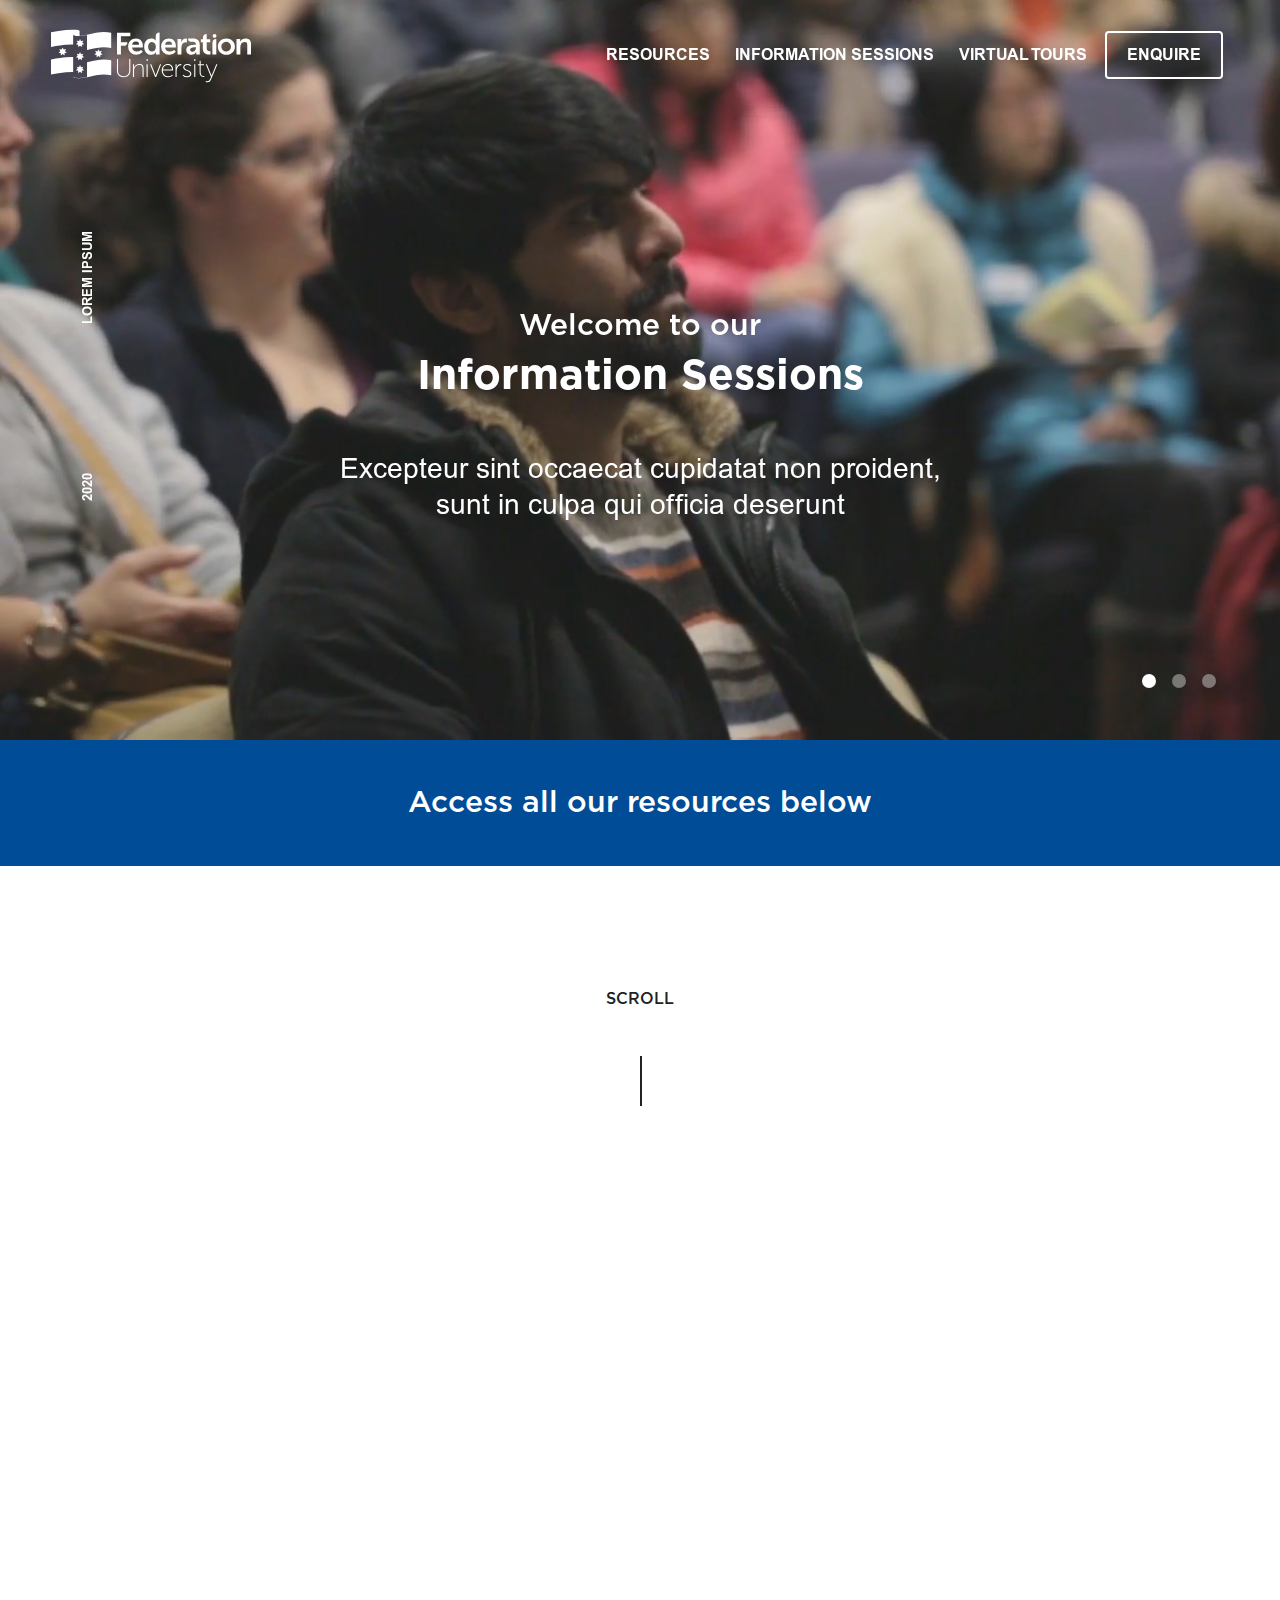
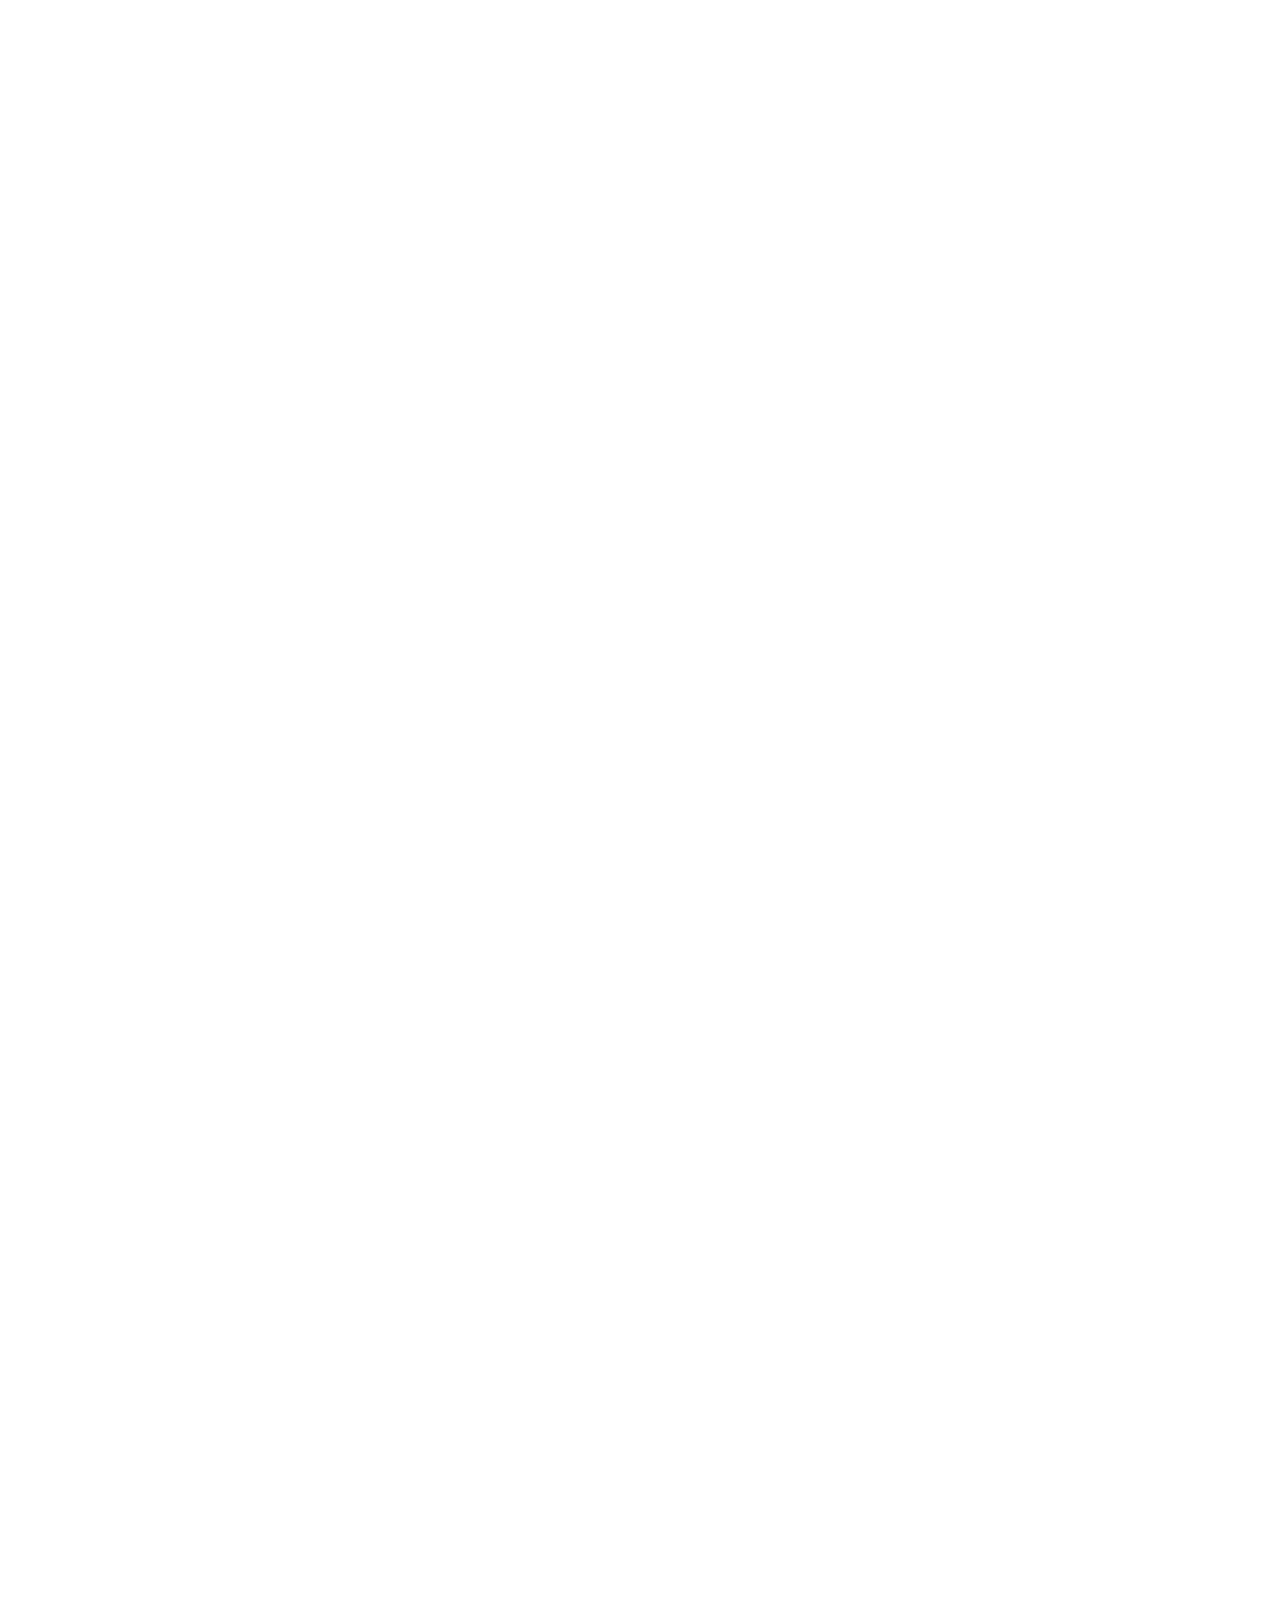
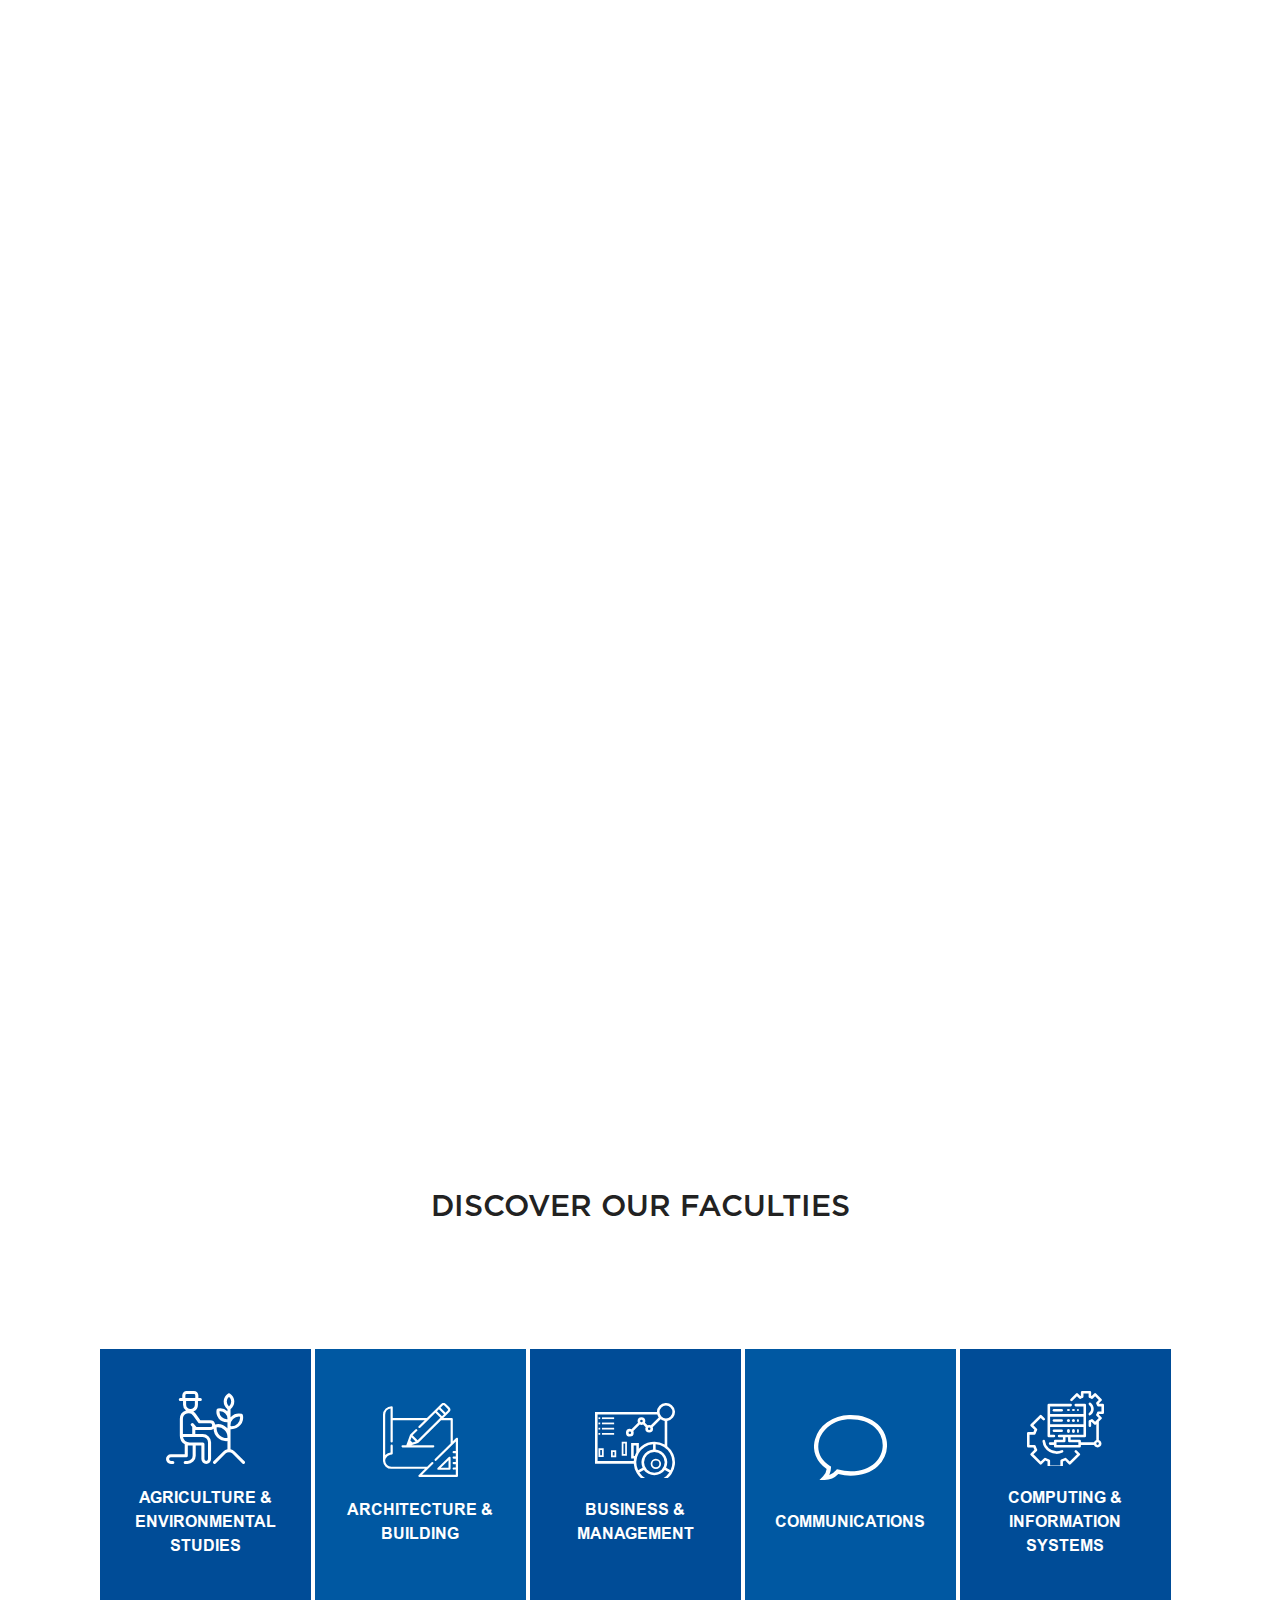
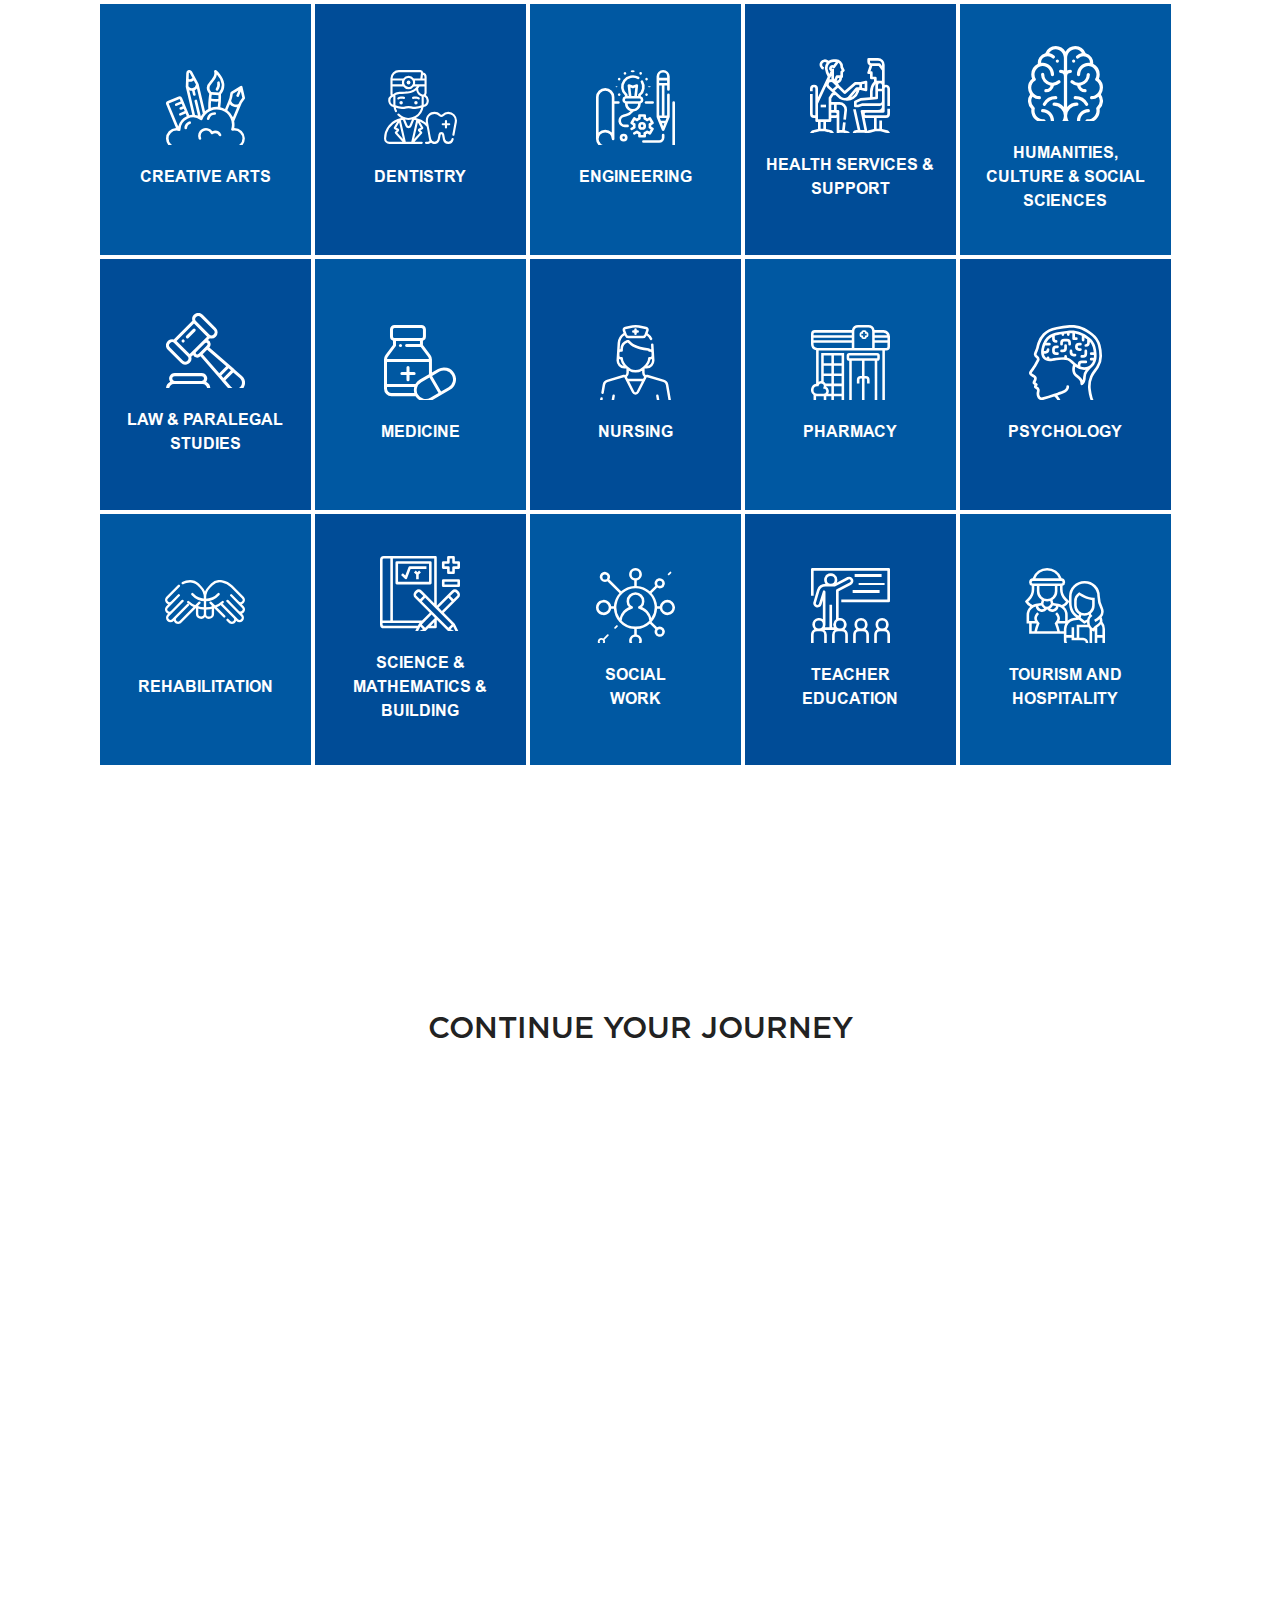
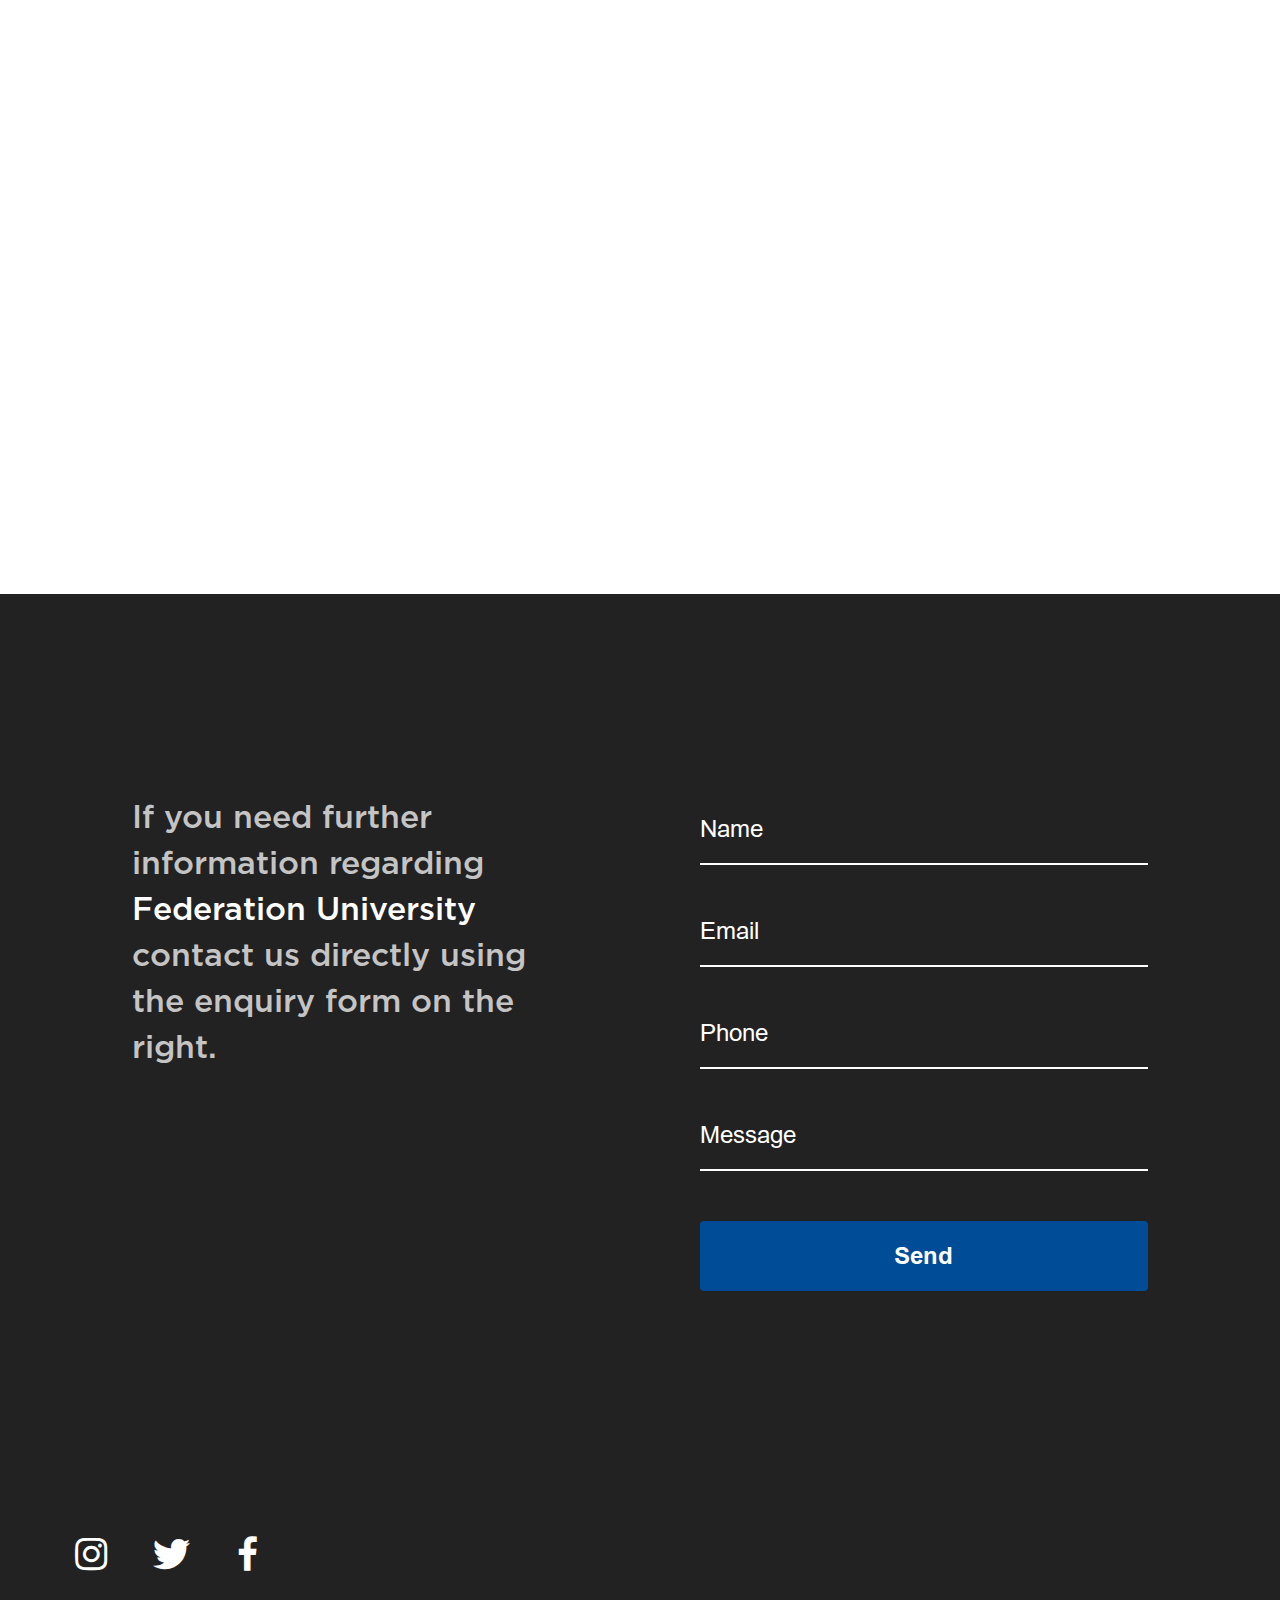
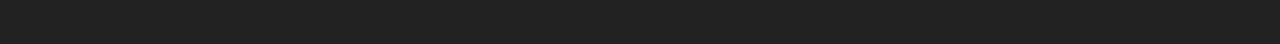
==== commit 8ac037a0: "file add" ====
--- a/information_sessions.html
+++ b/information_sessions.html
@@ -148,9 +148,10 @@
                 <div class="row">
                     <div class="col-md-6">
                         <div class="viceLeft boxs">
-                            <video poster="" id="bgvid5" data-aos="zoom-out" playsinline controls="true" pause muted
+                            <video poster="img/resourceposter.PNG" id="bgvid5" data-aos="zoom-out" playsinline pause muted
                                 loop data-id="5">
-                                <source src="video/resources.mp4" type="video/mp4">
+                                <!-- <source src="video/resources.mp4" type="video/mp4"> -->
+                                    <source src="video/resources.mp4" type="video/mp4">
                             </video>
 
                             <div id="polina" class="virtualArea virtualAreaVice boxs">
@@ -245,7 +246,7 @@
                     </div>
                     <div class="col-md-6 noright">
                         <div class="viceLeft boxs">
-                            <video poster="" id="bgvid6" data-aos="zoom-out" playsinline controls="true" pause muted
+                            <video poster="img/informationposter.PNG" id="bgvid6" data-aos="zoom-out" playsinline pause muted
                                 loop data-id="6">
                                 <source src="video/information.mp4" type="video/mp4">
                             </video>
@@ -258,13 +259,12 @@
                 </div>
             </div>
         </div>
-
         <div class="vice Lecturer boxs">
             <div class="viceMain boxs">
                 <div class="row">
                     <div class="col-md-6">
                         <div class="viceLeft viceLeft2 boxs">
-                            <video poster="" id="bgvid7" data-aos="zoom-out" playsinline controls="true" pause muted
+                            <video poster="img/virtualposter.PNG" id="bgvid7" data-aos="zoom-out" playsinline pause muted
                                 loop data-id="7">
                                 <source src="video/virtual.mp4" type="video/mp4">
                             </video>
@@ -318,7 +318,7 @@
                     </div>
                     <div class="col-md-6 noright">
                         <div class="viceLeft boxs">
-                            <video poster="" id="bgvid8" data-aos="zoom-out" playsinline controls="true" pause muted
+                            <video poster="img/resourceposter.PNG" id="bgvid8" data-aos="zoom-out" playsinline pause muted
                                 loop data-id="8">
                                 <source src="video/resources.mp4" type="video/mp4">
                             </video>
@@ -595,240 +595,6 @@
 
         </div>
         <!-- for desktop view  -->
-        <!-- for mob view  -->
-        <!-- <div class="discover_content discover_contentMob">
-            <div class="discover_box">
-                <div class="mydivForDIs">
-                <div class="dscv_img">
-                    <img src="img/agriculture.svg" class="img-fluid" alt="image">
-                </div>
-                <div class="dscv_txt">
-                    <a href="javascript:void(0)">
-               Agriculture & Environmental Studies
-             </a>
-                </div>
-                </div>
-            </div>
-            <div class="discover_box">
-                <div class="mydivForDIs">
-                <div class="dscv_img">
-                    <img src="img/is1.svg" class="img-fluid" alt="image">
-                </div>
-                <div class="dscv_txt">
-                    <a href="javascript:void(0)">
-                        Architecture & Building
-             </a>
-                </div></div>
-            </div>
-            <div class="discover_box">
-                <div class="mydivForDIs">
-                <div class="dscv_img">
-                    <img src="img/is8.svg" class="img-fluid" alt="image">
-                </div>
-                <div class="dscv_txt">
-                    <a href="javascript:void(0)">
-                        Business & Management
-             </a>
-                </div></div>
-            </div>
-         
-            <div class="discover_box">
-                <div class="mydivForDIs">
-                <div class="dscv_img">
-                    <img src="img/is7.svg" class="img-fluid" alt="image">
-                </div>
-                <div class="dscv_txt">
-                    <a href="javascript:void(0)">
-                        Communications
-             </a>
-                </div></div>
-            </div>
-            <div class="discover_box">
-                <div class="mydivForDIs">
-                <div class="dscv_img">
-                    <img src="img/slick2.svg" class="img-fluid" alt="image">
-                </div>
-                <div class="dscv_txt">
-                    <a href="javascript:void(0)">
-                        Computing & Information Systems
-             </a>
-                </div></div>
-            </div>
-
-            <div class="discover_box">
-                <div class="mydivForDIs">
-                <div class="dscv_img">
-                    <img src="img/is5.svg" class="img-fluid" alt="image">
-                </div>
-                <div class="dscv_txt">
-                    <a href="javascript:void(0)">
-                        Creative
-                        Arts
-             </a>
-                </div></div>
-            </div>
-            <div class="discover_box">
-                <div class="mydivForDIs">
-                <div class="dscv_img">
-                    <img src="img/is9.svg" class="img-fluid" alt="image">
-                </div>
-                <div class="dscv_txt">
-                    <a href="javascript:void(0)">
-                        Dentistry
-             </a>
-                </div></div>
-            </div>
-            <div class="discover_box">
-                <div class="mydivForDIs">
-                <div class="dscv_img">
-                    <img src="img/is10.svg" class="img-fluid" alt="image">
-                </div>
-                <div class="dscv_txt">
-                    <a href="javascript:void(0)">
-                        Engineering
-             </a>
-                </div></div>
-            </div>
-            <div class="discover_box">
-                <div class="mydivForDIs">
-                <div class="dscv_img">
-                    <img src="img/is11.svg" class="img-fluid" alt="image">
-                </div>
-                <div class="dscv_txt">
-                    <a href="javascript:void(0)">
-                        Health
-                        Services & Support
-             </a>
-                </div></div>
-            </div>
-            <div class="discover_box">
-                <div class="mydivForDIs">
-                <div class="dscv_img">
-                    <img src="img/is12.svg" class="img-fluid" alt="image">
-                </div>
-                <div class="dscv_txt">
-                    <a href="javascript:void(0)">
-                        Humanities, Culture & Social Sciences
-             </a>
-                </div></div>
-            </div>
-            <div class="discover_box">
-                <div class="mydivForDIs">
-                <div class="dscv_img">
-                    <img src="img/is13.svg" class="img-fluid" alt="image">
-                </div>
-                <div class="dscv_txt">
-                    <a href="javascript:void(0)">
-                        Law &
-Paralegal Studies
-             </a>
-                </div></div>
-            </div>
-            <div class="discover_box">
-                <div class="mydivForDIs">
-                <div class="dscv_img">
-                    <img src="img/is14.svg" class="img-fluid" alt="image">
-                </div>
-                <div class="dscv_txt">
-                    <a href="javascript:void(0)">
-                        Medicine
-             </a>
-                </div></div>
-            </div>
-            <div class="discover_box">
-                <div class="mydivForDIs">
-                <div class="dscv_img">
-                    <img src="img/is15.svg" class="img-fluid" alt="image">
-                </div>
-                <div class="dscv_txt">
-                    <a href="javascript:void(0)">
-                        Nursing
-             </a>
-                </div></div>
-            </div>
-            <div class="discover_box">
-                <div class="mydivForDIs">
-                <div class="dscv_img">
-                    <img src="img/is16.svg" class="img-fluid" alt="image">
-                </div>
-                <div class="dscv_txt">
-                    <a href="javascript:void(0)">
-                        Pharmacy
-             </a>
-                </div></div>
-            </div>
-            <div class="discover_box">
-                <div class="mydivForDIs">
-                <div class="dscv_img">
-                    <img src="img/is17.svg" class="img-fluid" alt="image">
-                </div>
-                <div class="dscv_txt">
-                    <a href="javascript:void(0)">
-                        Psychology
-             </a>
-                </div></div>
-            </div>
-            <div class="discover_box">
-                <div class="mydivForDIs">
-                <div class="dscv_img">
-                    <img src="img/is18.svg" class="img-fluid" alt="image">
-                </div>
-                <div class="dscv_txt">
-                    <a href="javascript:void(0)">
-                        Rehabilitation
-             </a>
-                </div></div>
-            </div>
-            <div class="discover_box">
-                <div class="mydivForDIs">
-                <div class="dscv_img">
-                    <img src="img/is19.svg" class="img-fluid" alt="image">
-                </div>
-                <div class="dscv_txt">
-                    <a href="javascript:void(0)">
-                        Science & Mathematics
-                        & Building
-
-             </a>
-                </div></div>
-            </div>
-            <div class="discover_box">
-                <div class="mydivForDIs">
-                <div class="dscv_img">
-                    <img src="img/is20.svg" class="img-fluid" alt="image">
-                </div>
-                <div class="dscv_txt">
-                    <a href="javascript:void(0)">
-                        Social <br>
-Work
-             </a>
-                </div></div>
-            </div>
-            <div class="discover_box">
-                <div class="mydivForDIs">
-                <div class="dscv_img">
-                    <img src="img/is21.svg" class="img-fluid" alt="image">
-                </div>
-                <div class="dscv_txt">
-                    <a href="javascript:void(0)">
-                        Teacher <br> Education
-             </a>
-                </div></div>
-            </div>
-            <div class="discover_box">
-                <div class="mydivForDIs">
-                <div class="dscv_img">
-                    <img src="img/is6.svg" class="img-fluid" alt="image">
-                </div>
-                <div class="dscv_txt">
-                    <a href="javascript:void(0)">
-                        Tourism and Hospitality
-             </a>
-                </div></div>
-            </div>
-
-        </div> -->
-        <!-- for mob view  -->
 
 
     </section>
--- a/css/style.css
+++ b/css/style.css
@@ -2117,12 +2117,12 @@
     height:inherit!important;
 }
 
-video::-webkit-media-controls, 
-video::-moz-media-controls, 
-video::-o-media-controls, 
-video::-ms-media-controls {
+video::-webkit-media-controls {
      display: none !important; 
 }
-video {
+/* video {
     pointer-events: none;
+} */
+.virtualMobImg{
+    display: none;
 }--- a/css/media.css
+++ b/css/media.css
@@ -1699,6 +1699,12 @@
 .down_pdf {
     font-size: 14px !important;
 }
+.virtualDeskImg{
+    display: none;
+}
+.virtualMobImg{
+    display: block;
+}
 }
 
 @media (max-width: 414px){
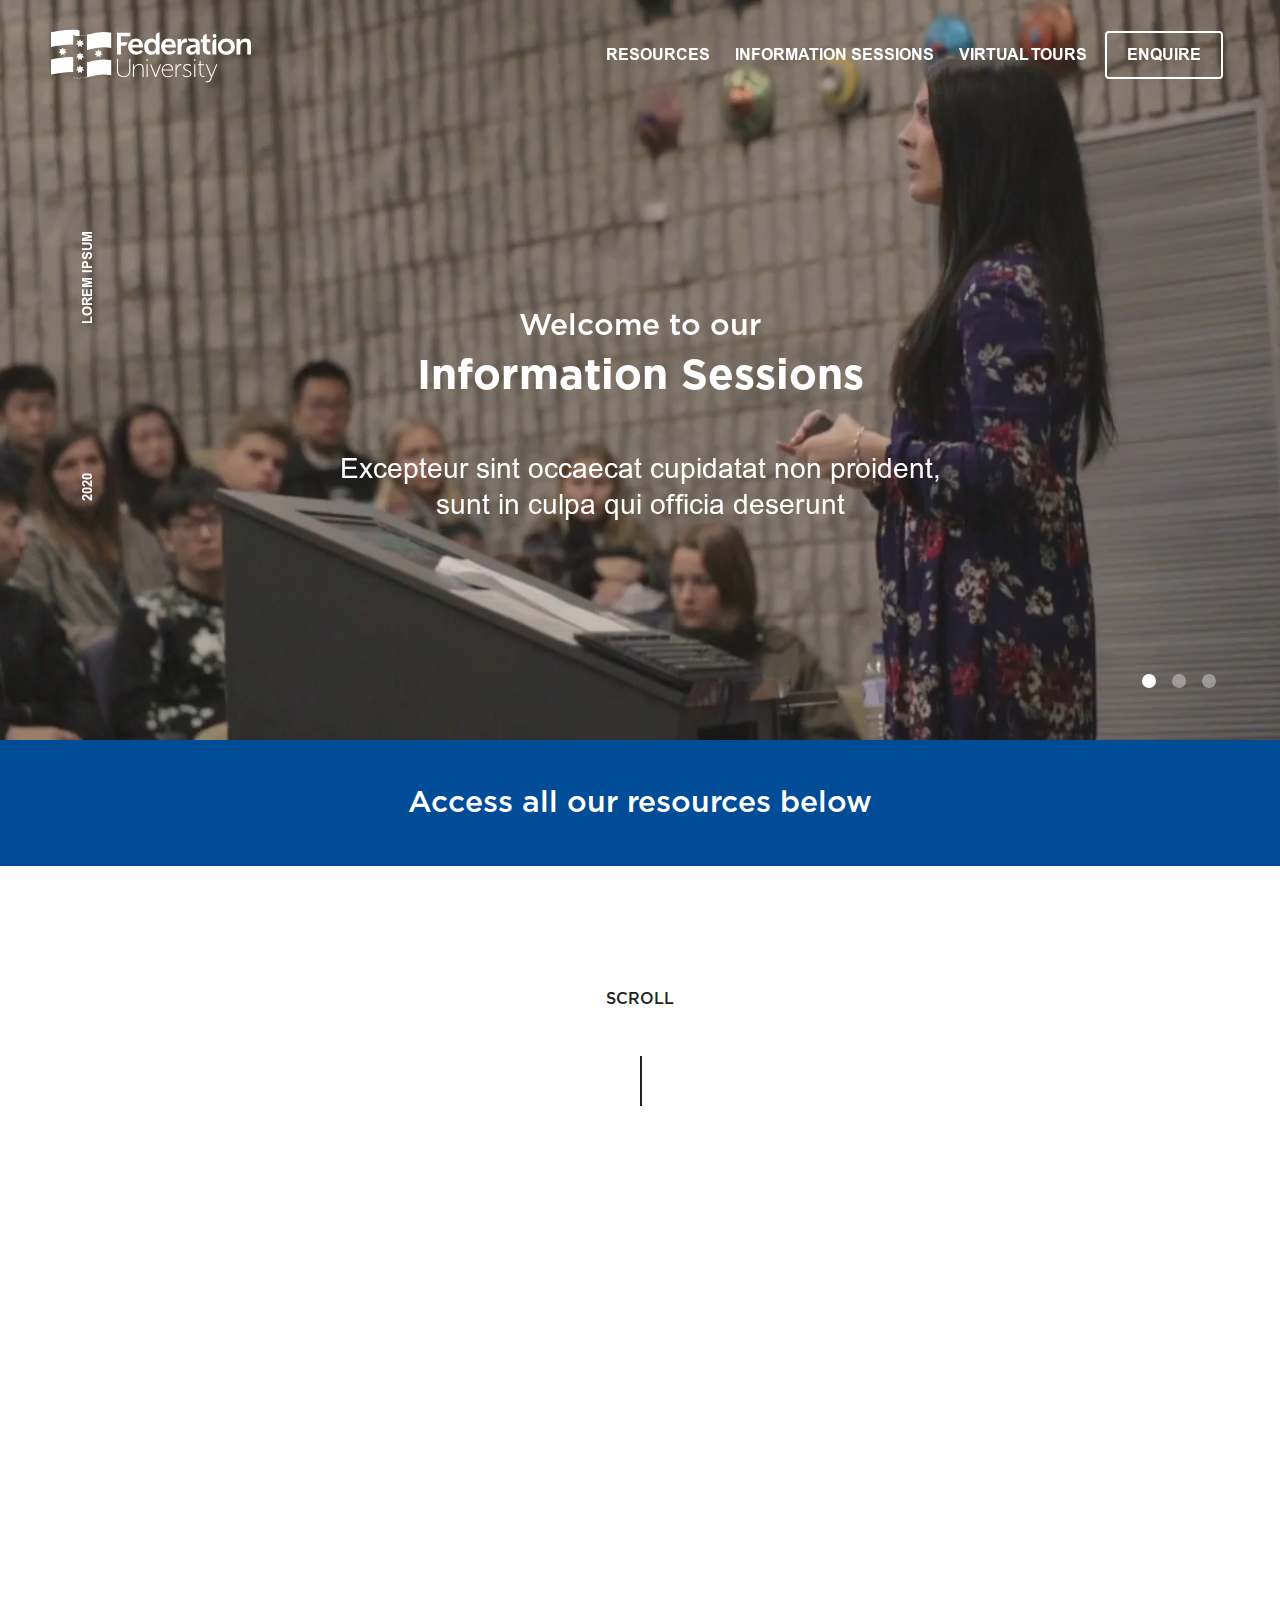
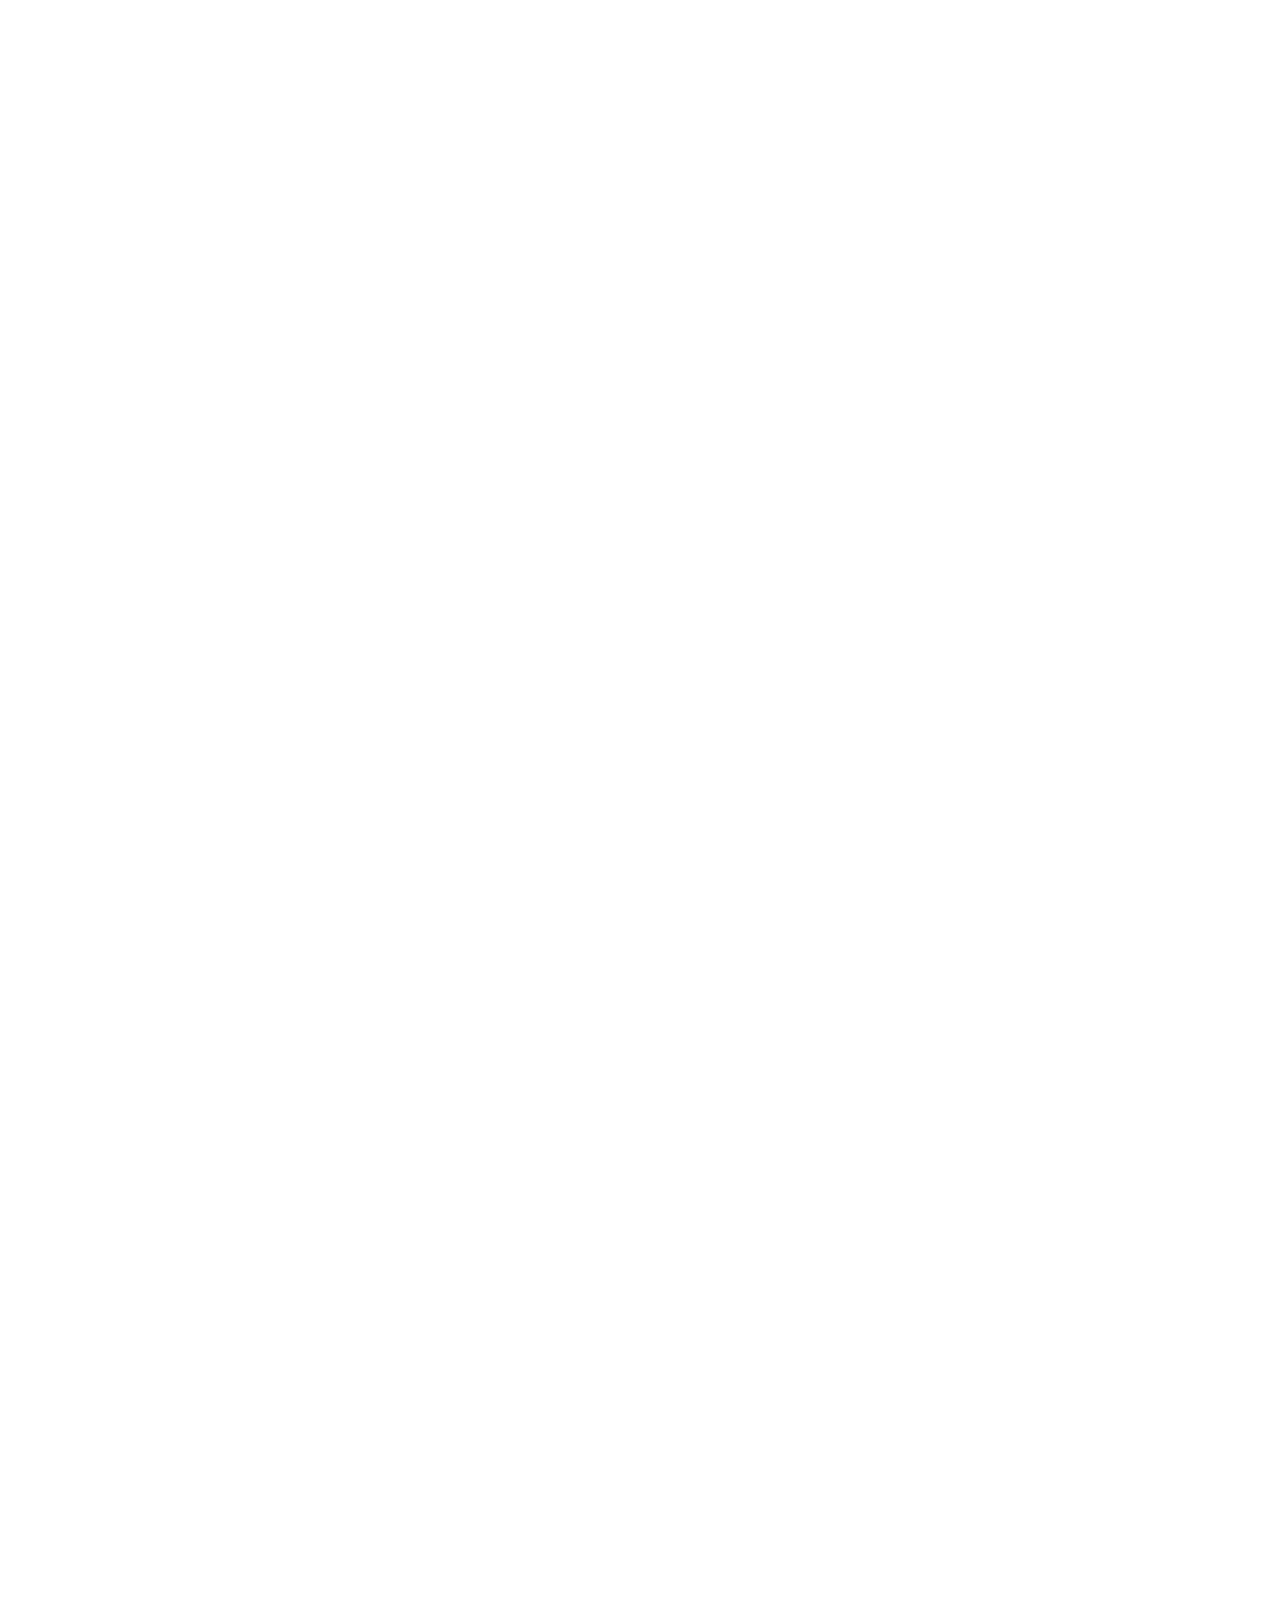
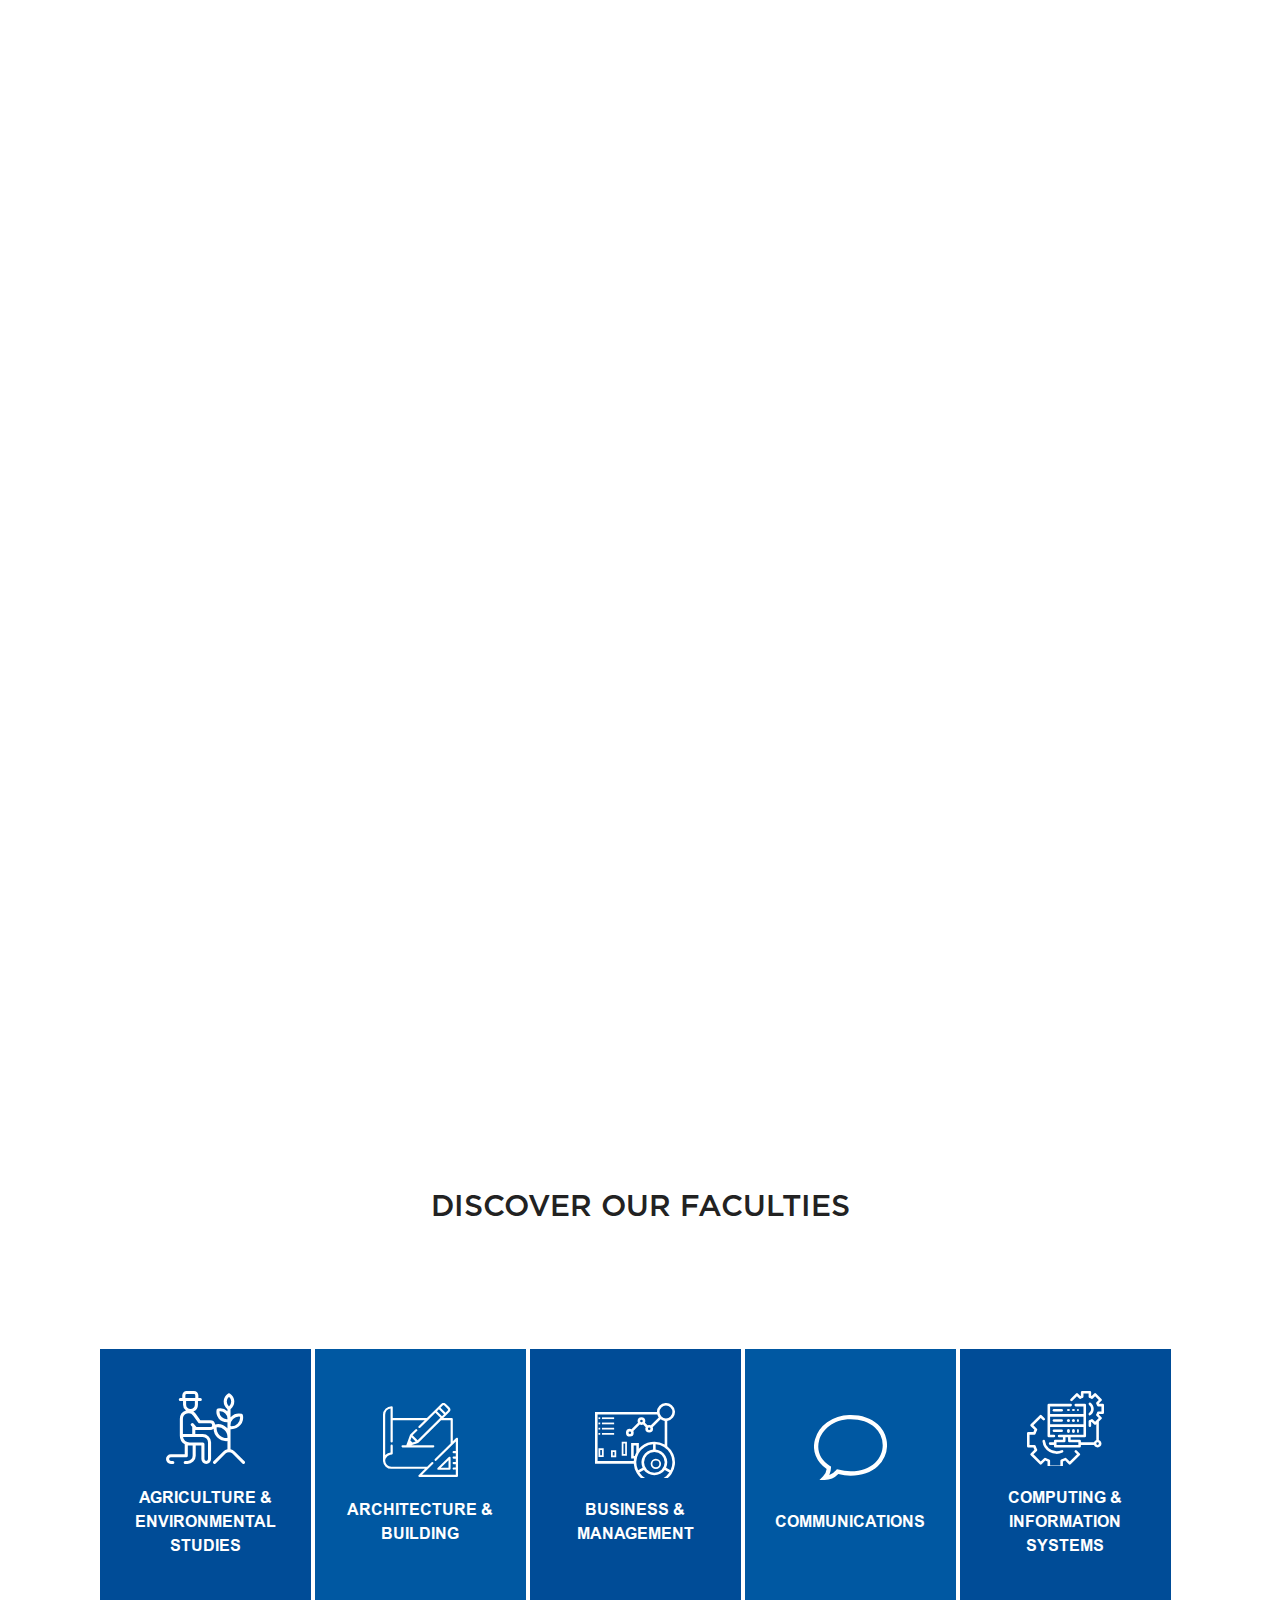
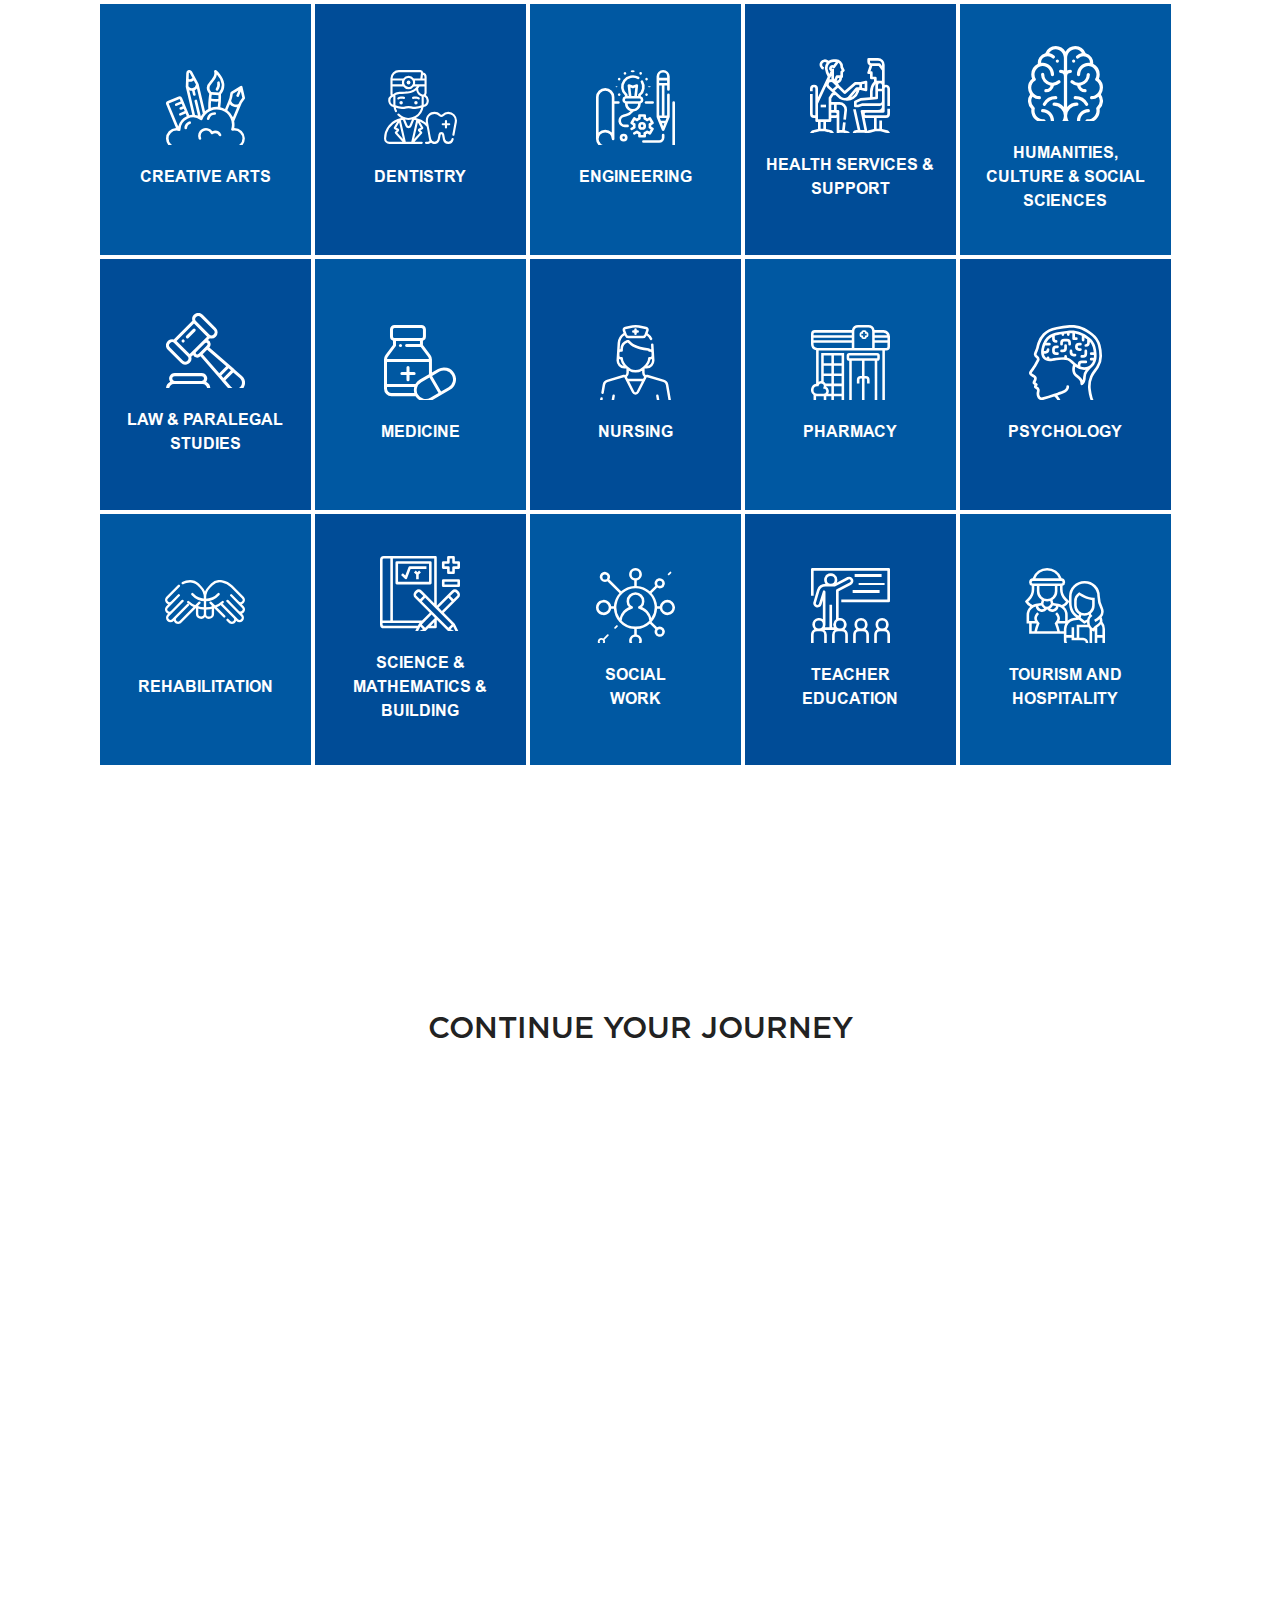
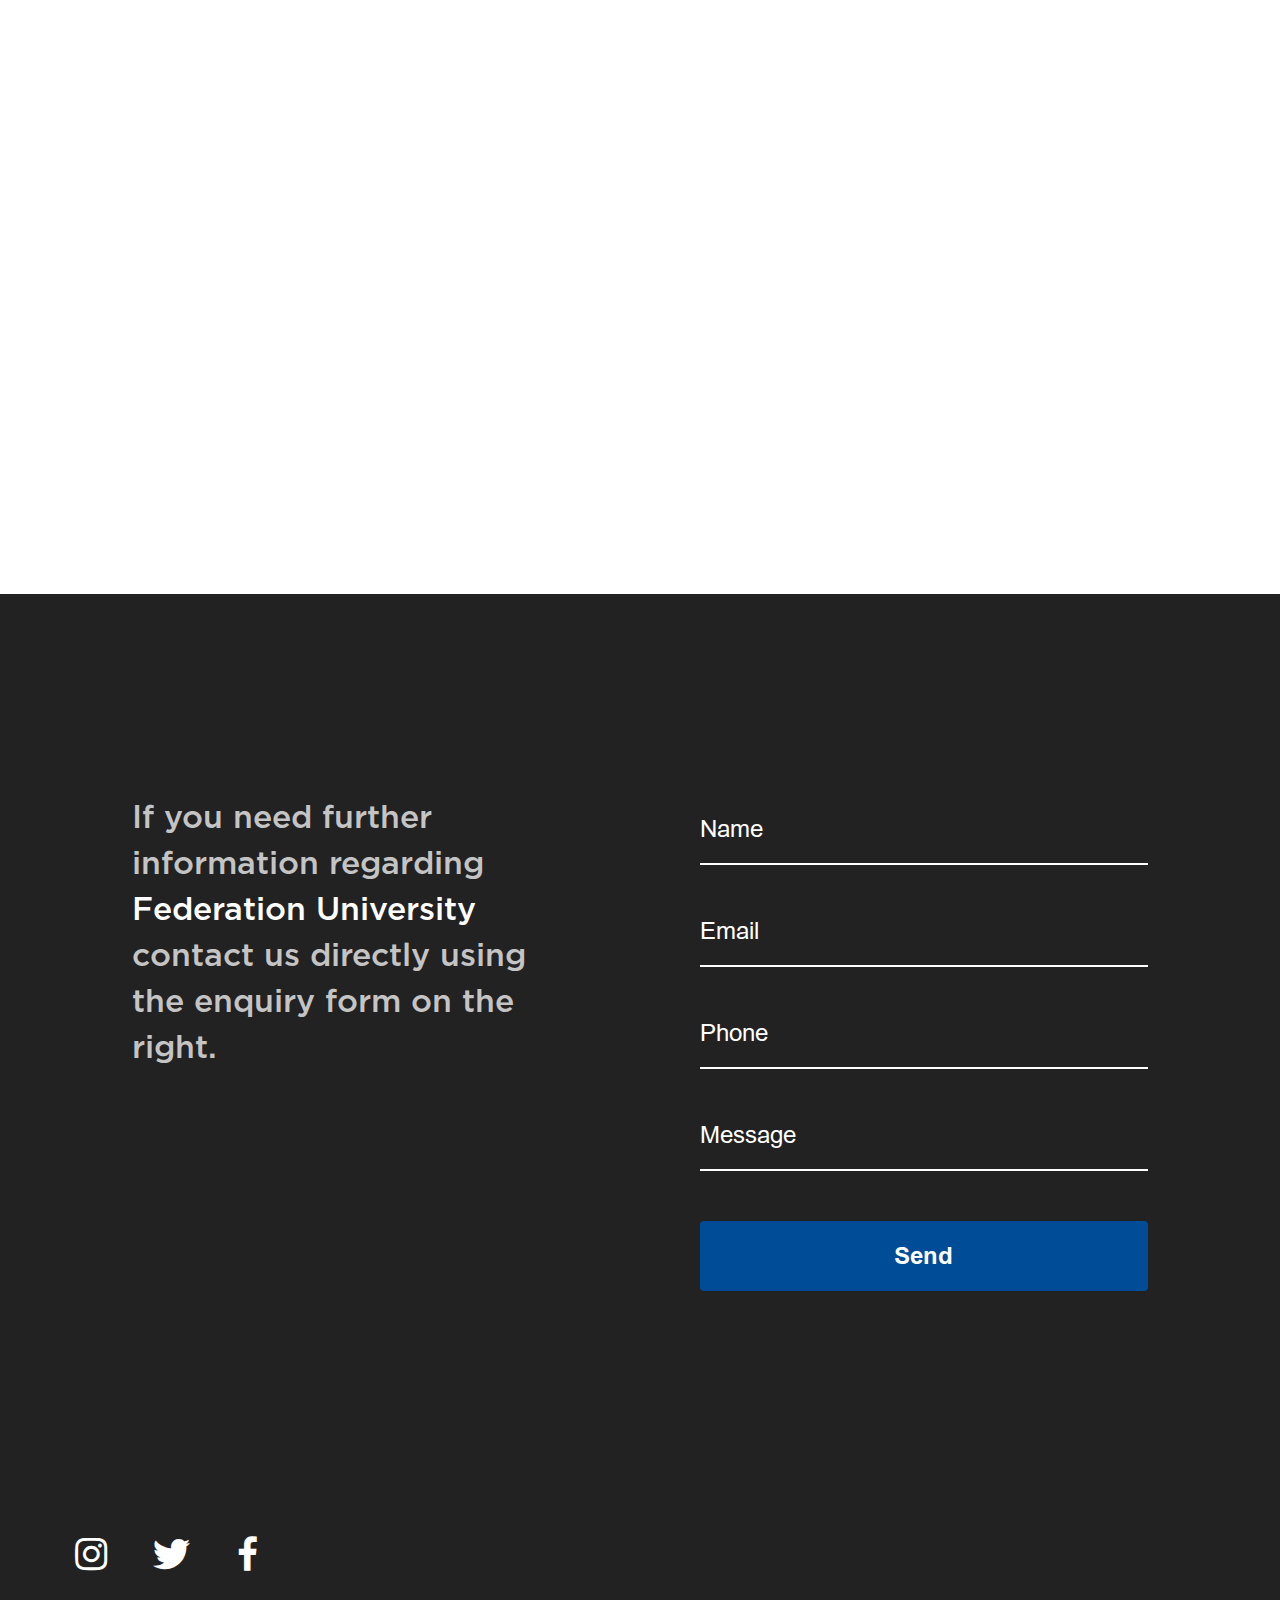
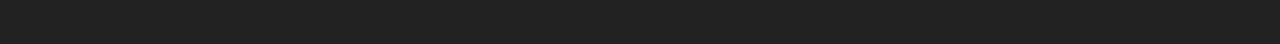
==== commit 6f8099ae: "last" ====
--- a/information_sessions.html
+++ b/information_sessions.html
@@ -334,7 +334,6 @@
     </section>
 
 
-
     <!--discover section start-->
     <section class="discover_section boxs" id="parallex3">
         <div class="vrtual_head virtual cupida">
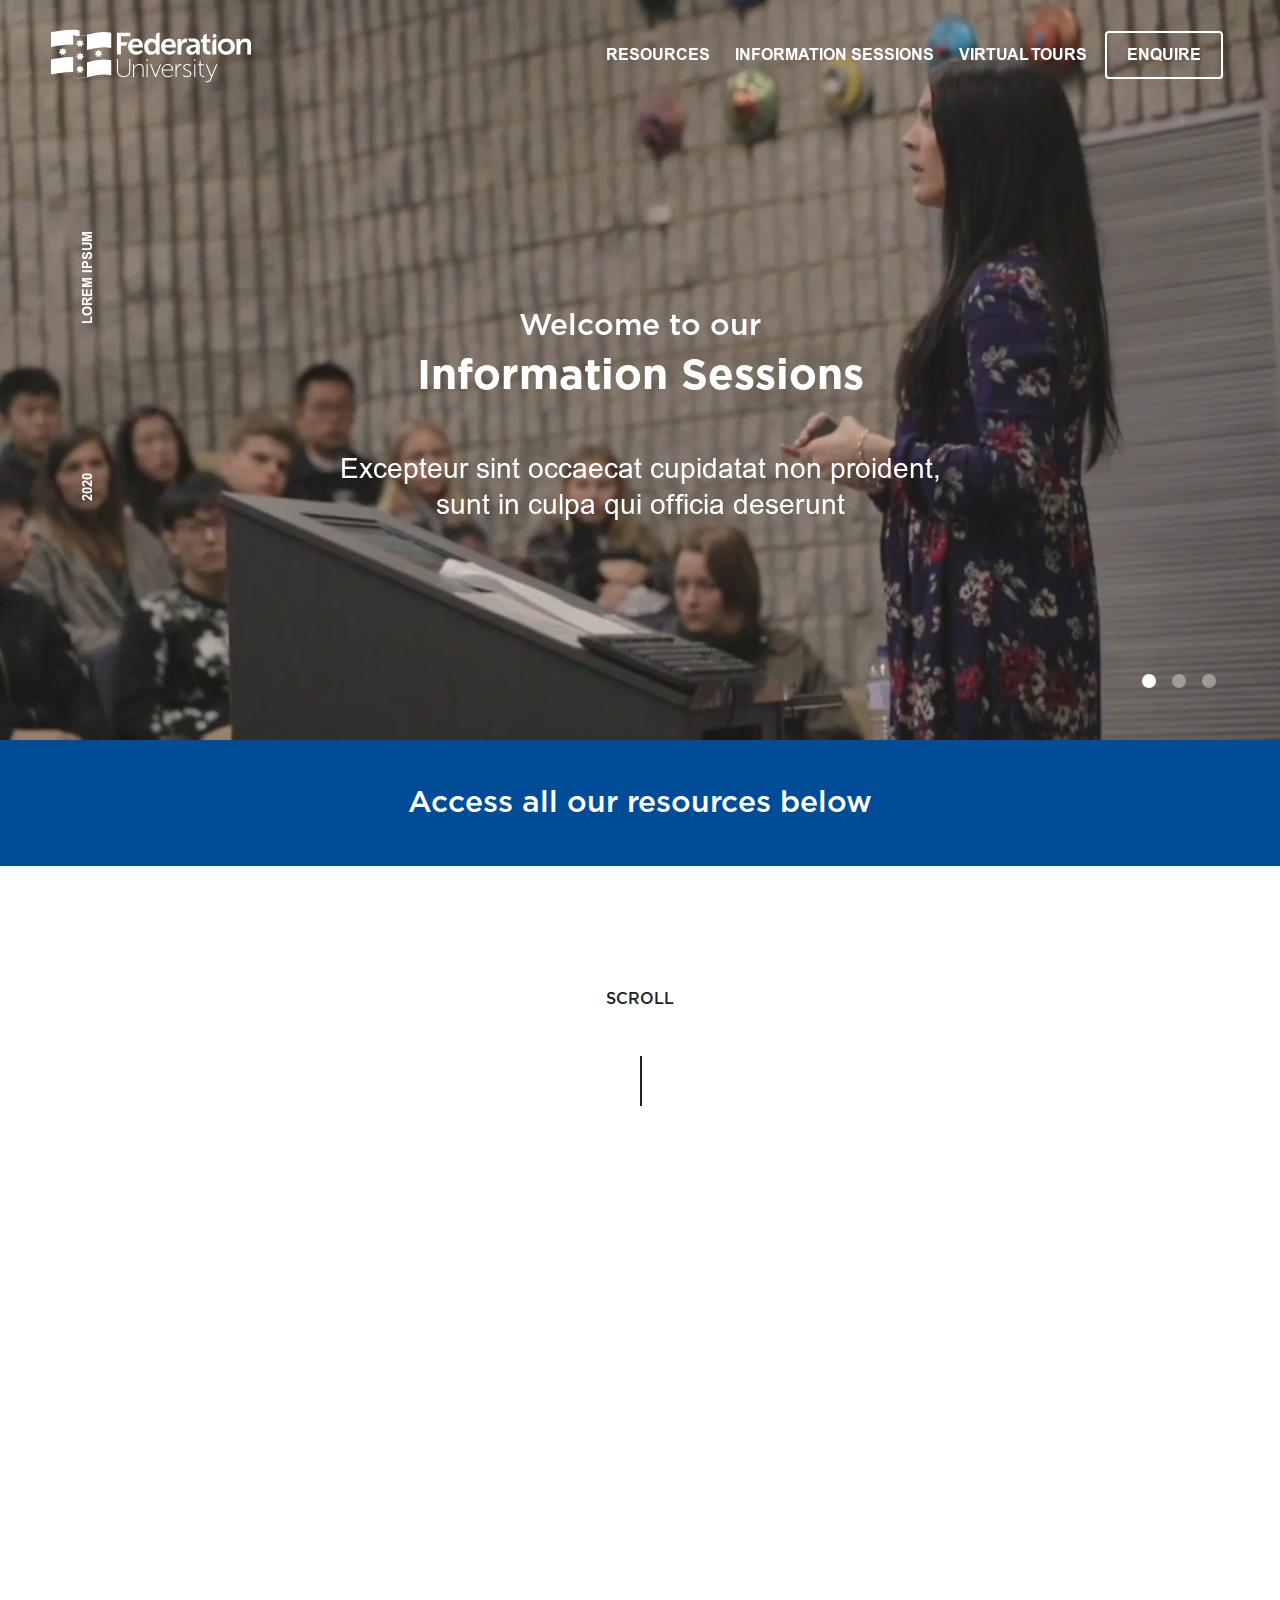
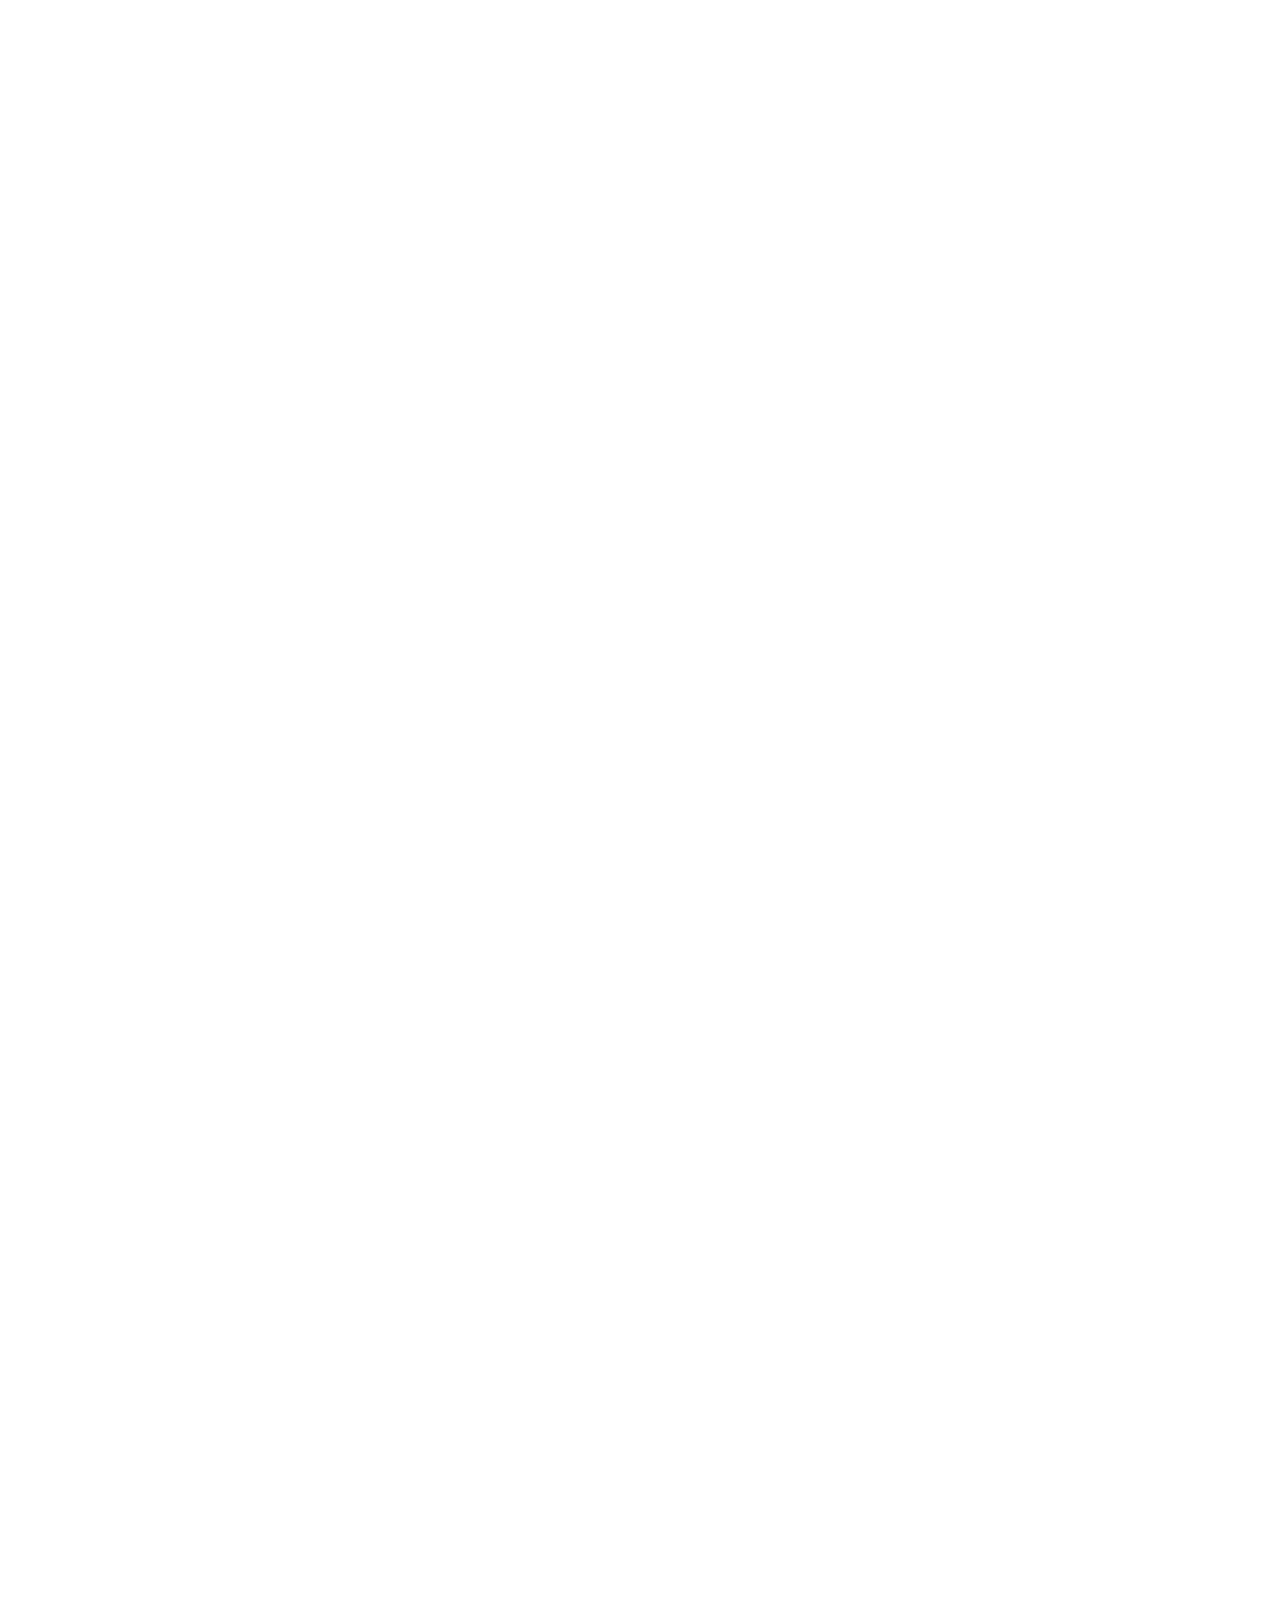
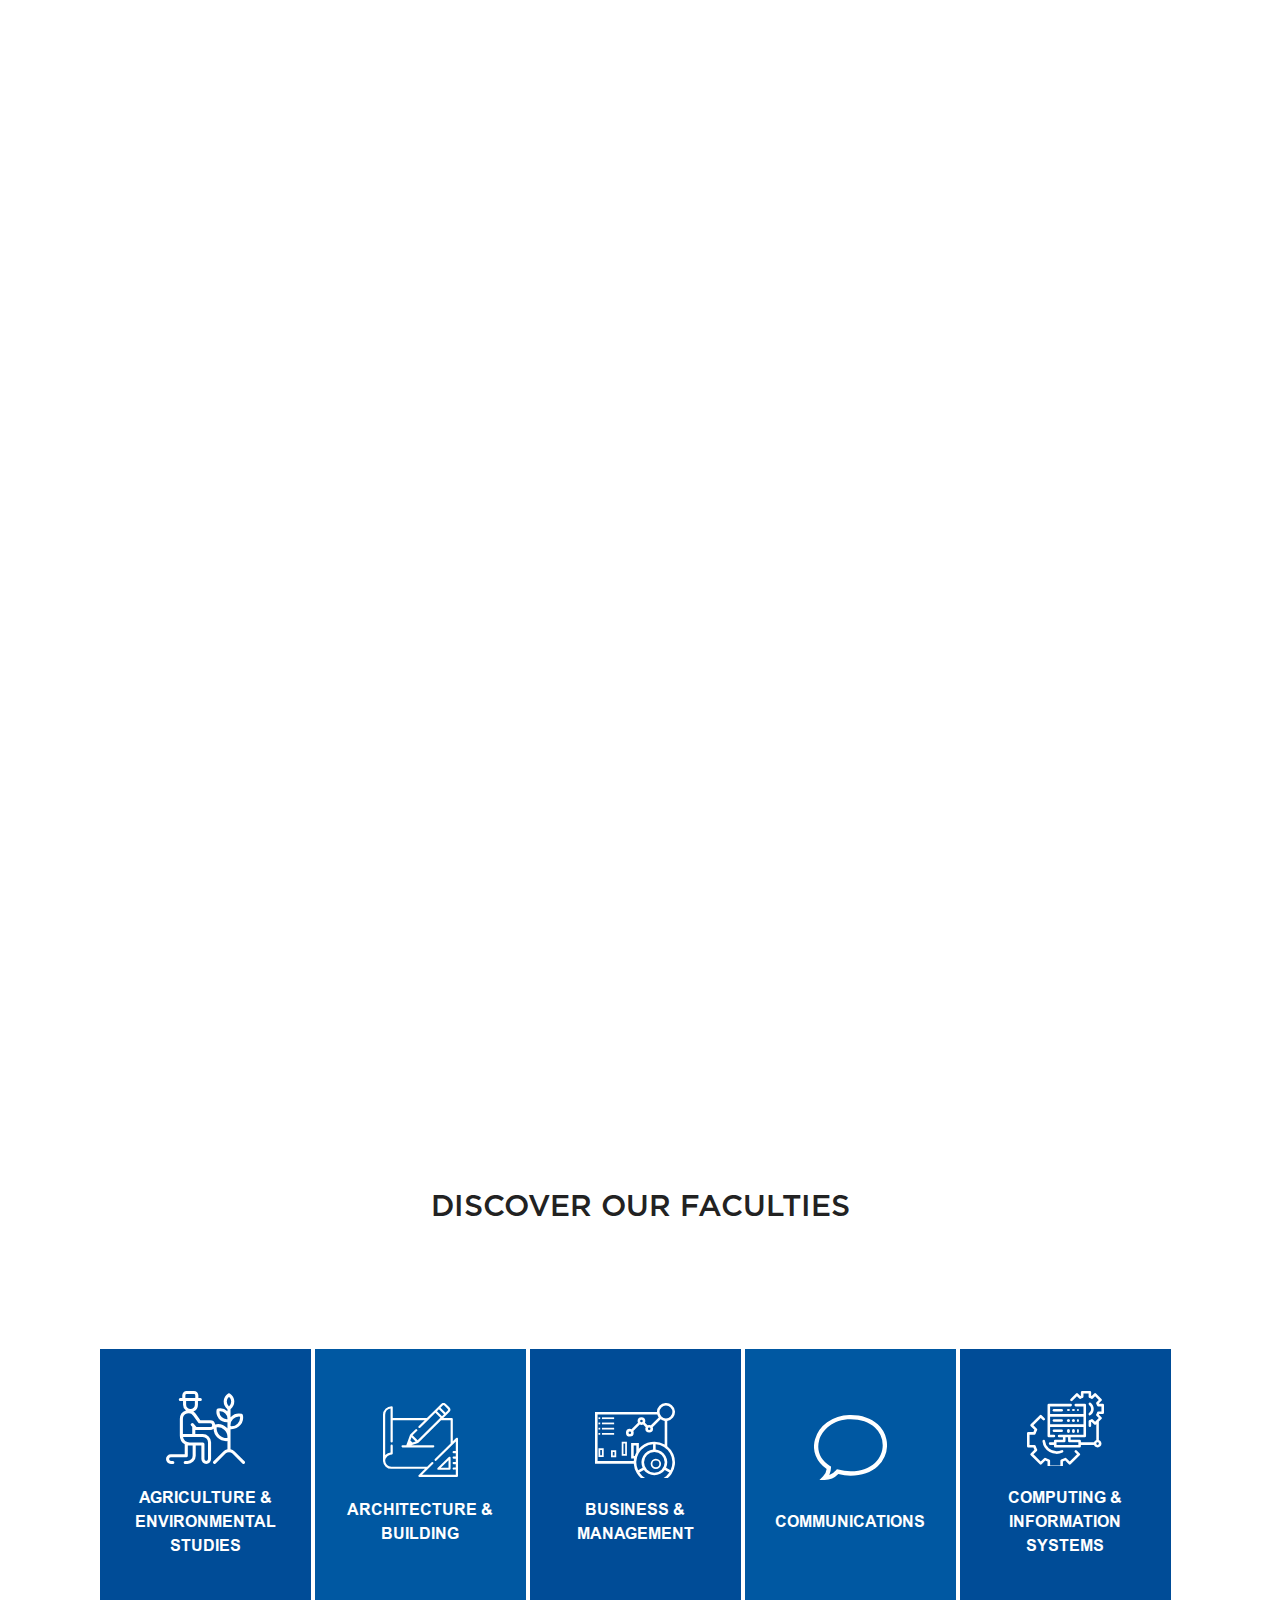
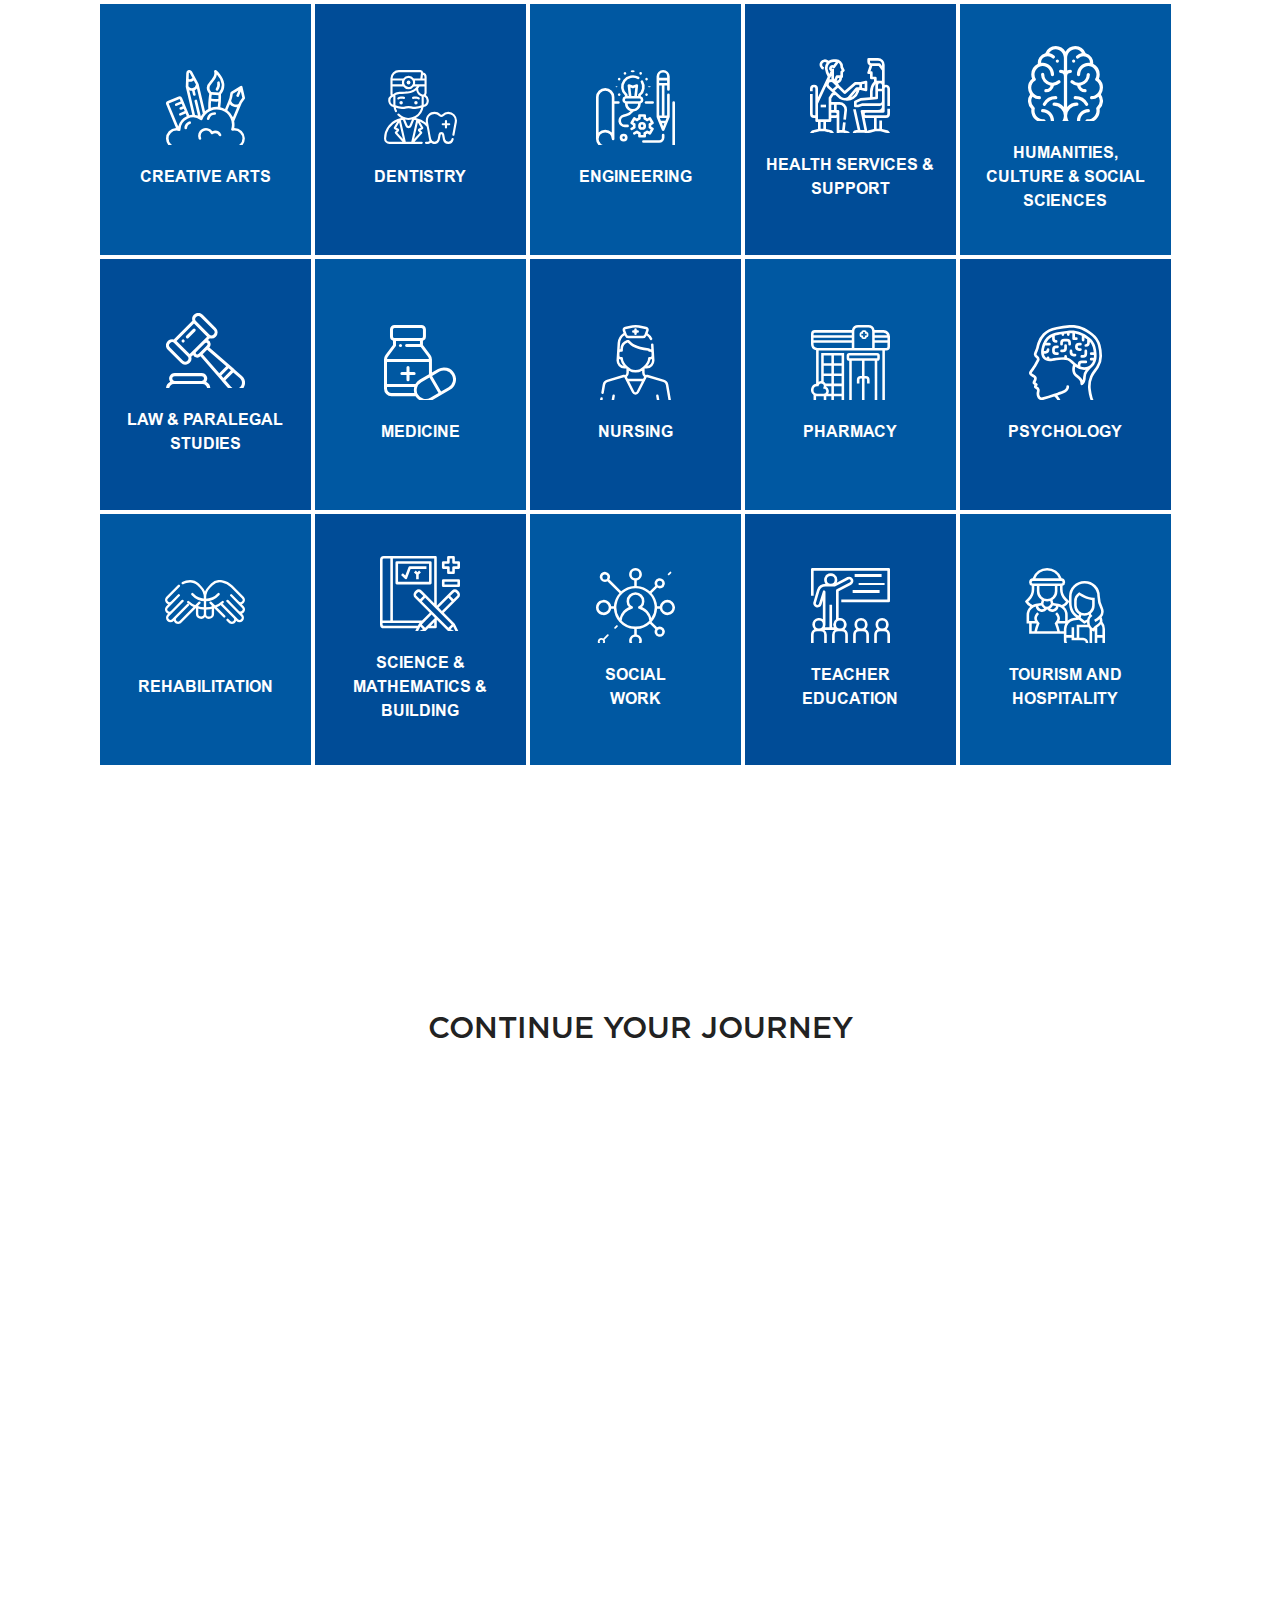
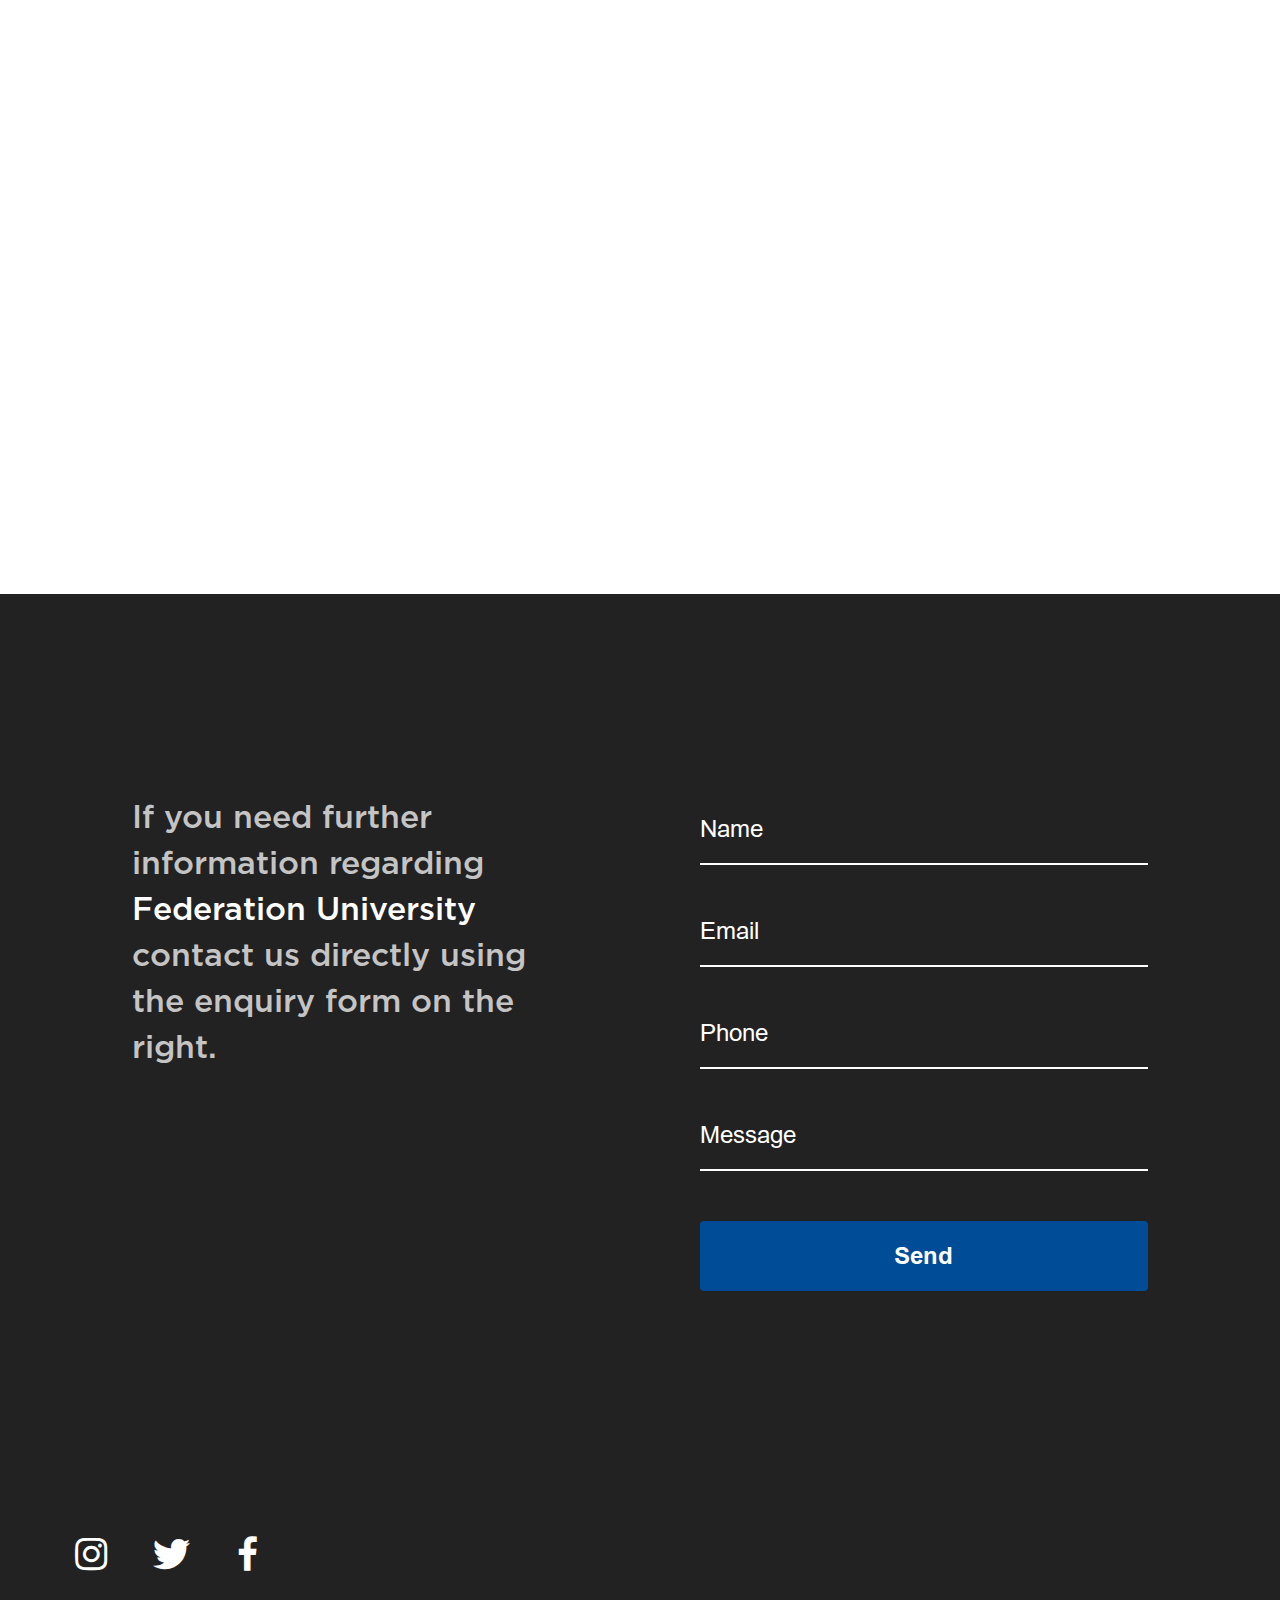
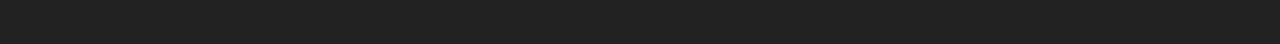
==== commit eed28c73: "last" ====
--- a/information_sessions.html
+++ b/information_sessions.html
@@ -148,7 +148,7 @@
                 <div class="row">
                     <div class="col-md-6">
                         <div class="viceLeft boxs">
-                            <video poster="img/resourceposter.PNG" id="bgvid5" data-aos="zoom-out" playsinline pause muted
+                            <video poster="img/resourceposter.PNG" id="bgvid5" data-aos="zoom-out" webkit-playsinline pause muted
                                 loop data-id="5">
                                 <!-- <source src="video/resources.mp4" type="video/mp4"> -->
                                     <source src="video/resources.mp4" type="video/mp4">
